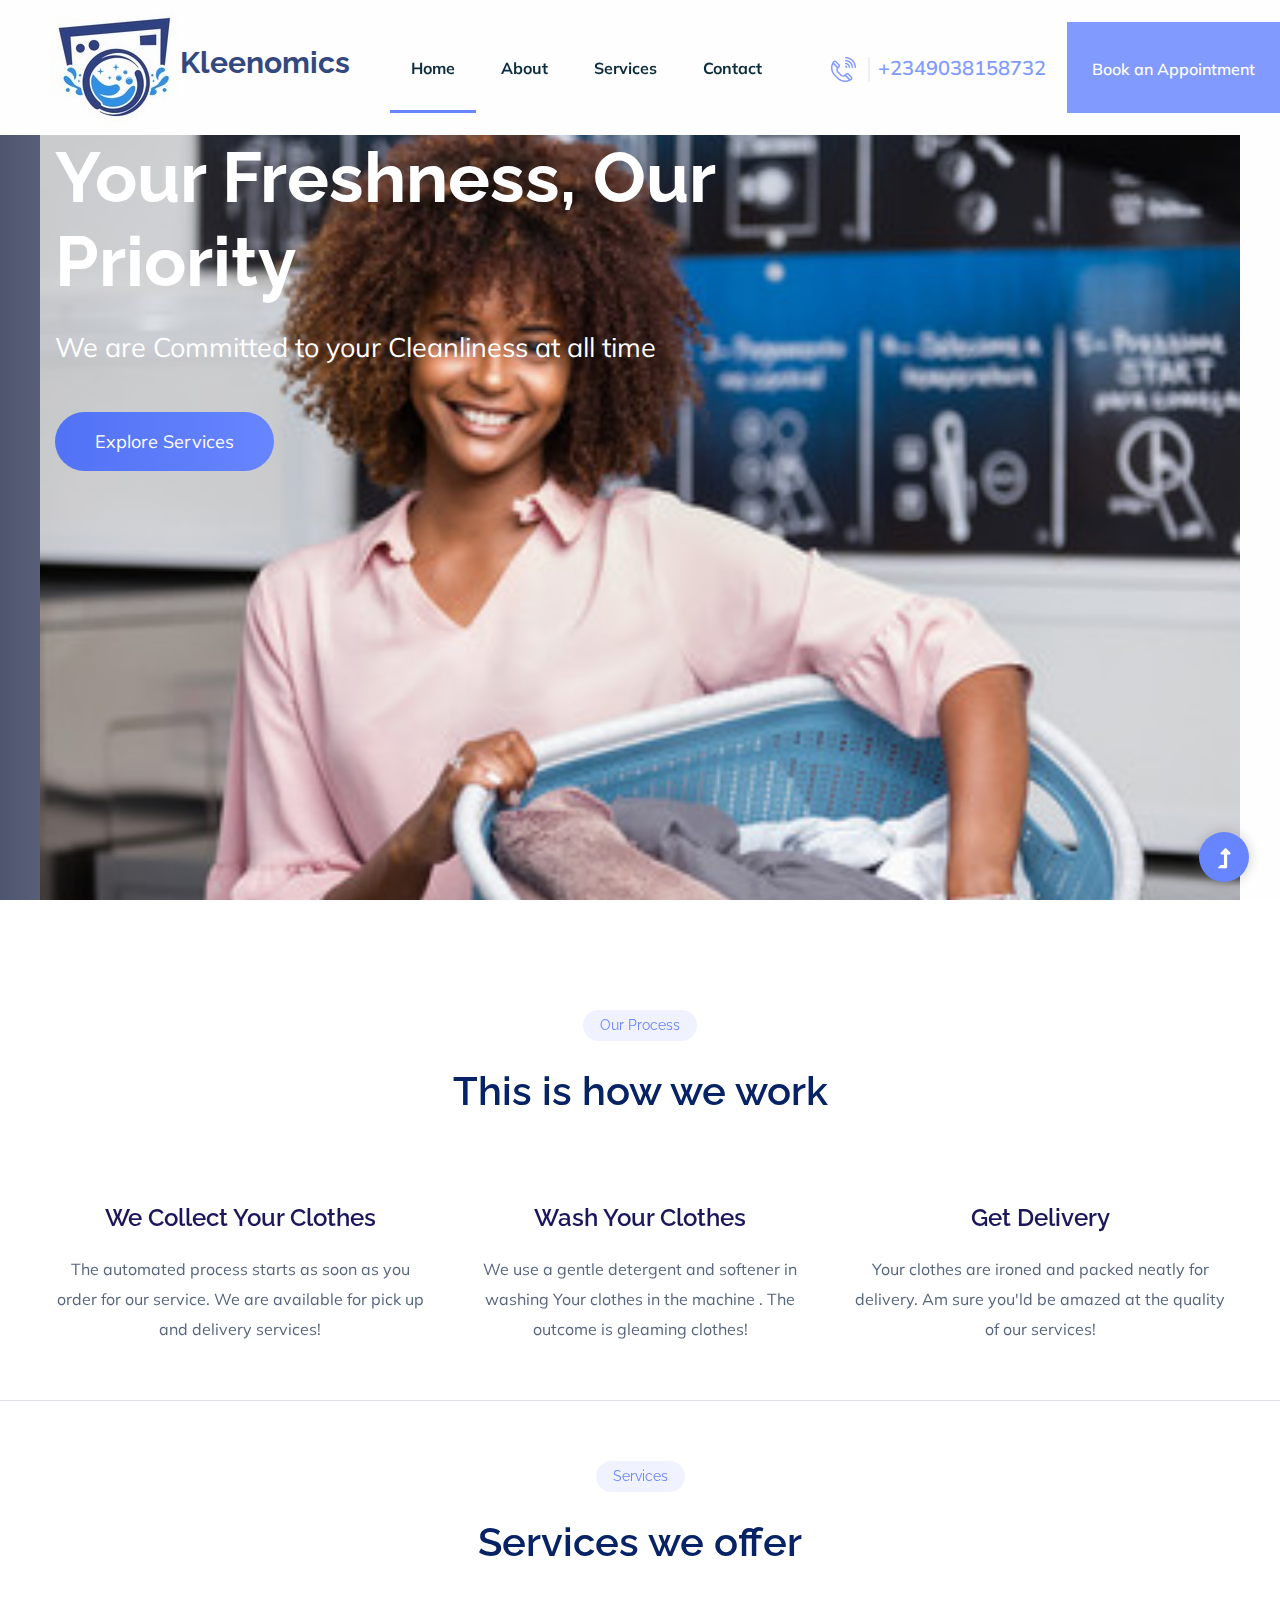
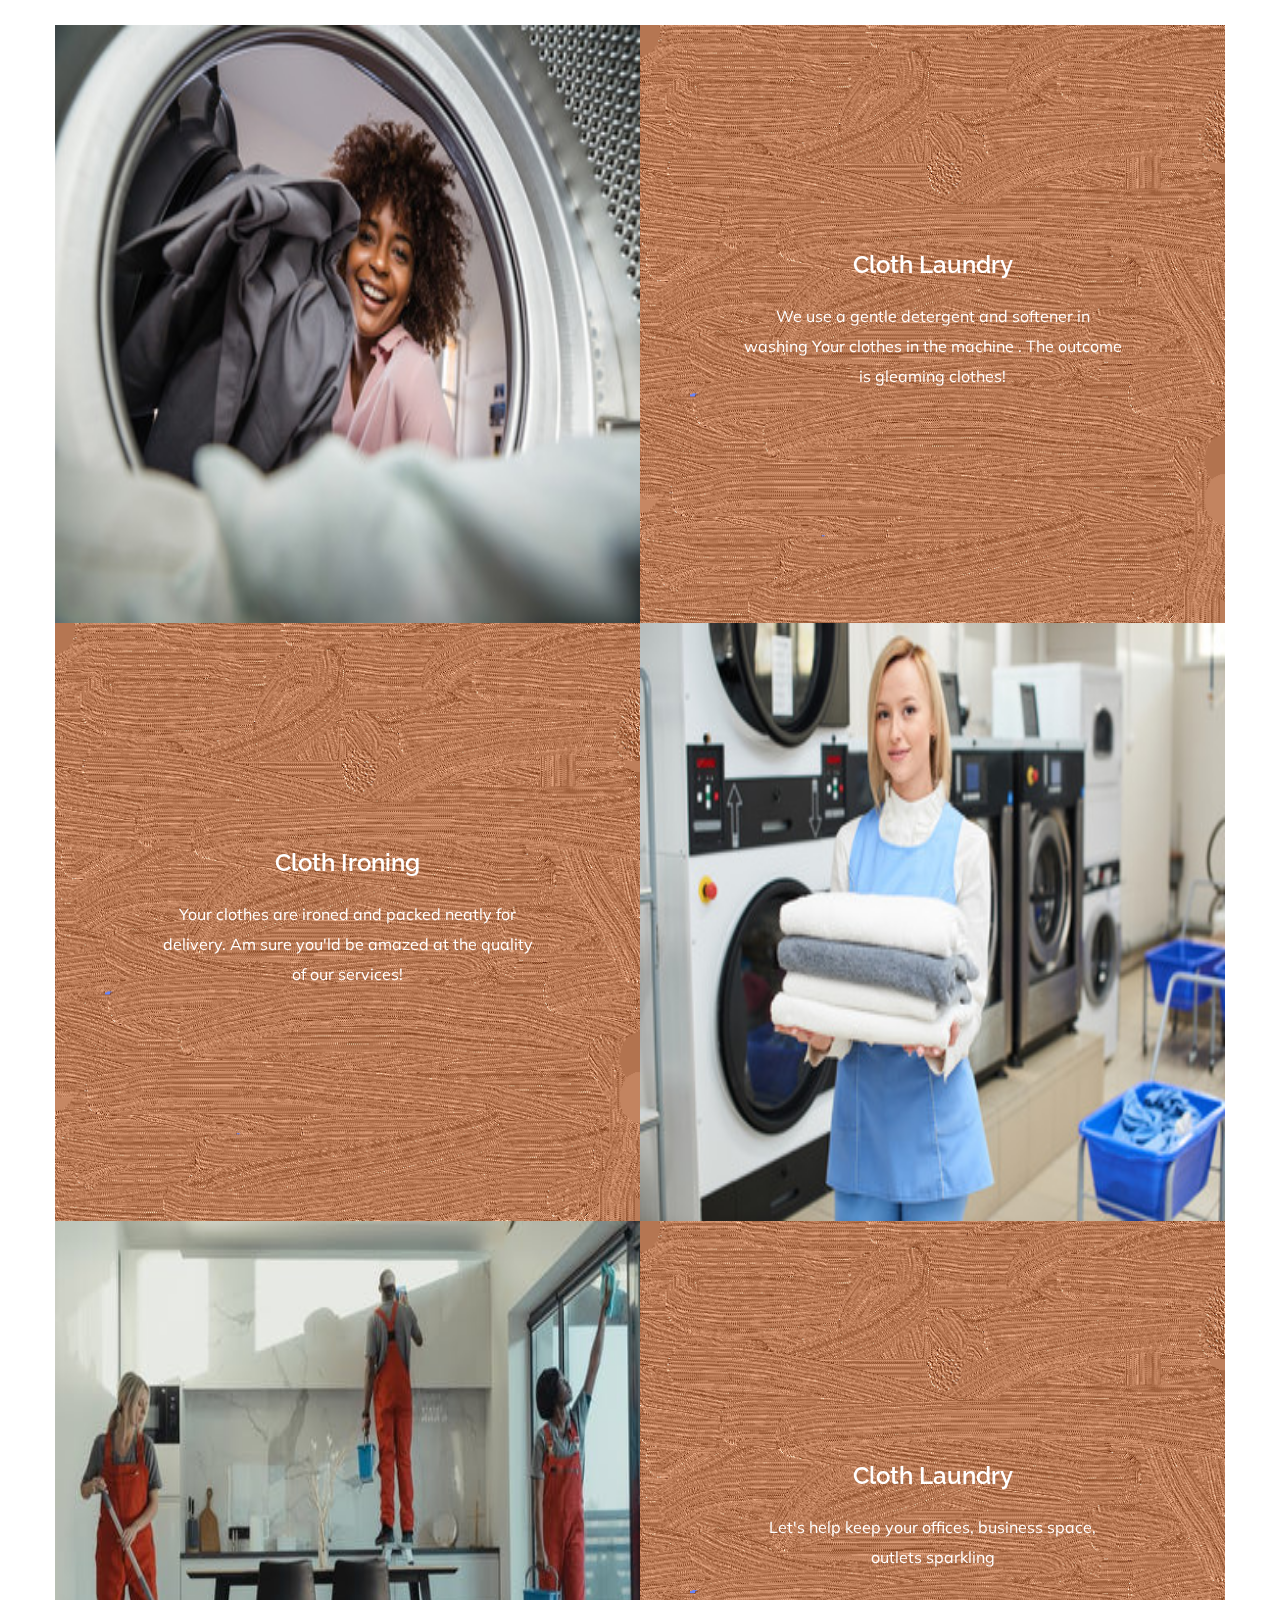
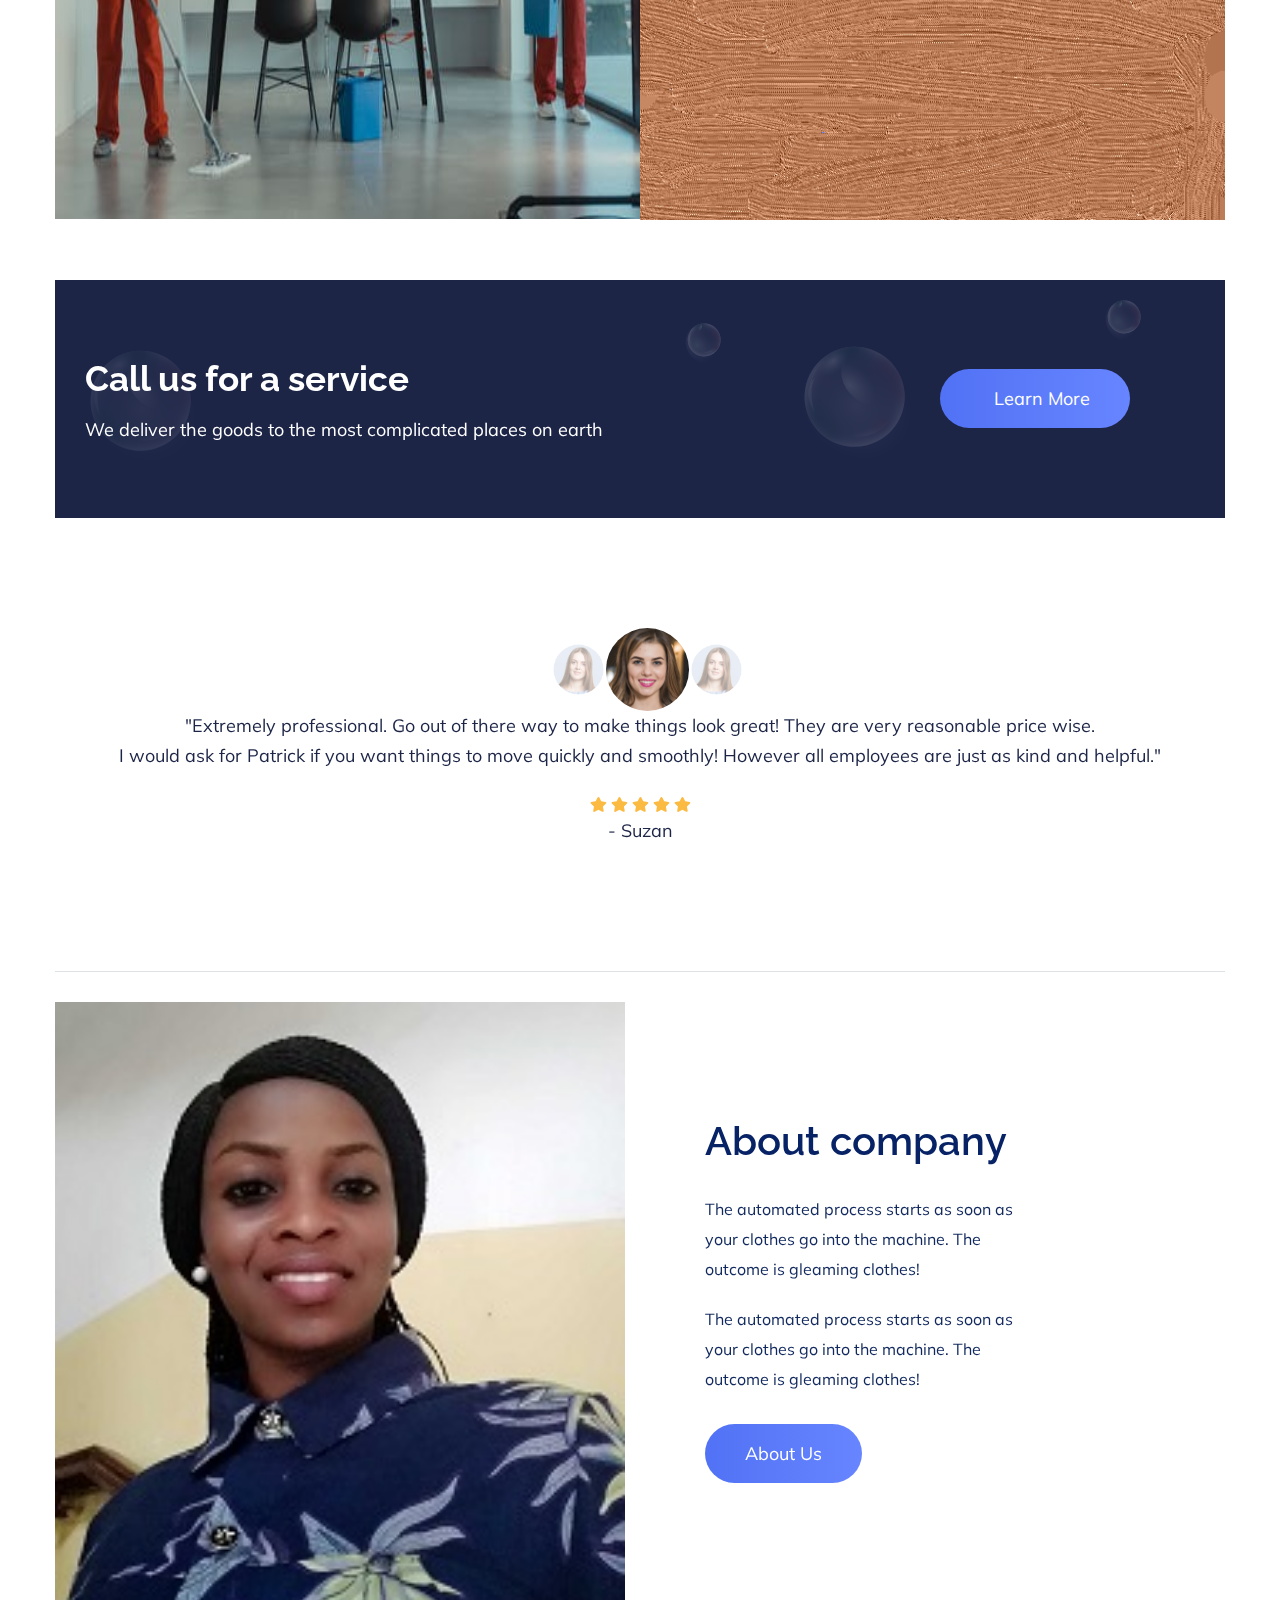
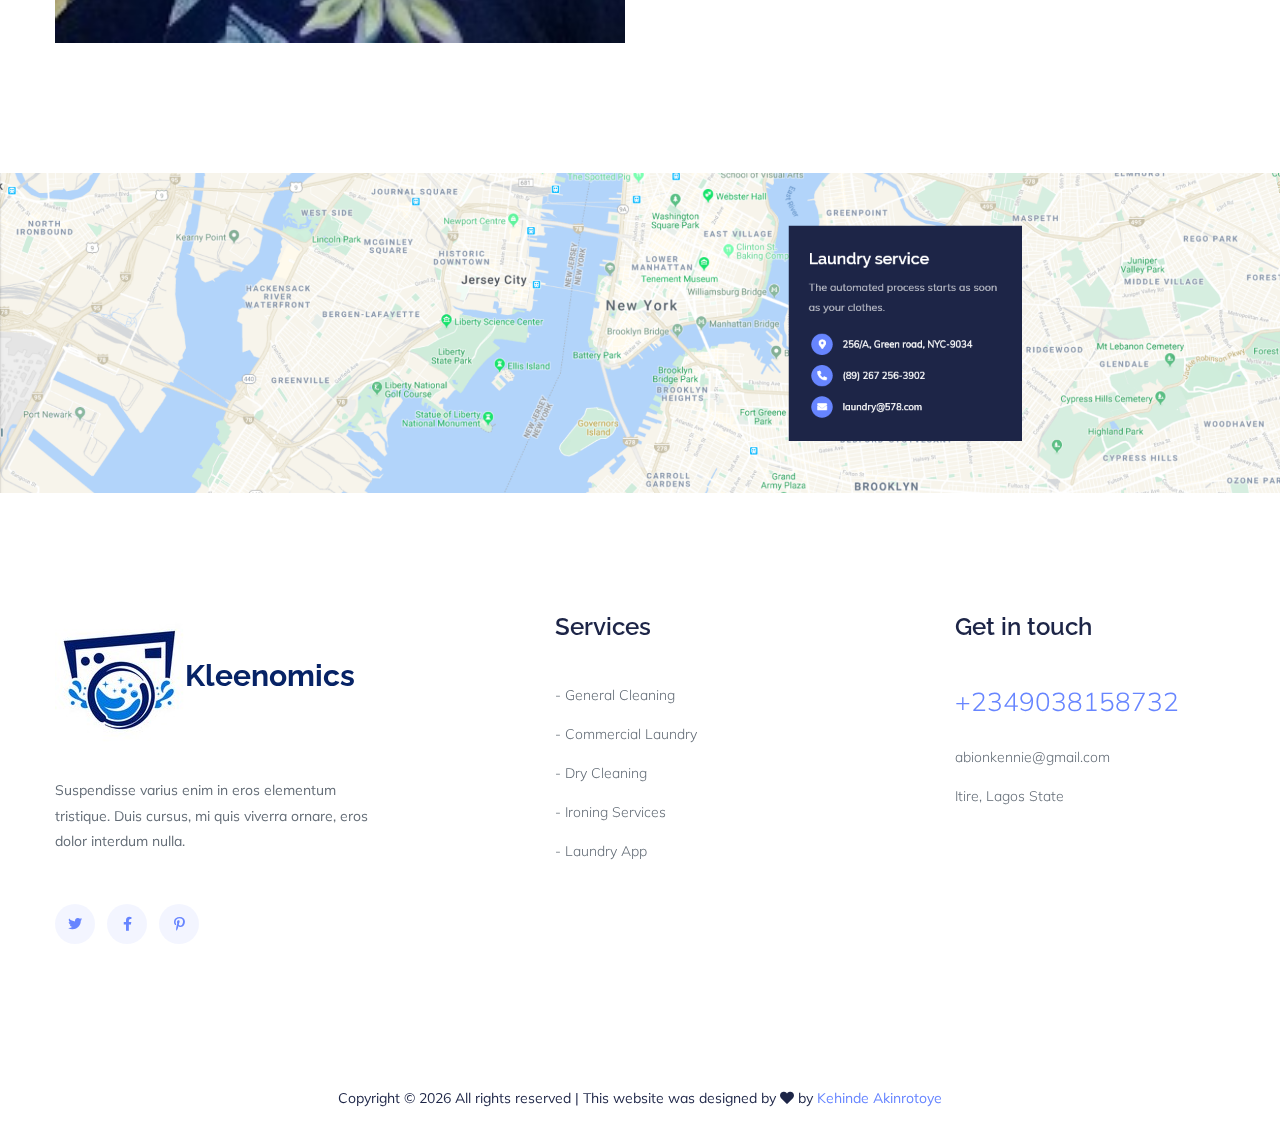
==== index.html @ 3e1a7d9a "add: LaundryWebsite" ====
<!DOCTYPE html>
<html lang="en">

<head>
    <meta charset="UTF-8">
    <meta http-equiv="X-UA-Compatible" content="IE=edge">
    <meta name="viewport" content="width=device-width, initial-scale=1.0">
    <link rel="stylesheet" href="https://cdnjs.cloudflare.com/ajax/libs/font-awesome/5.15.3/css/all.min.css">
    <link rel="stylesheet" href="./css/style.css">
    <link href="https://cdn.jsdelivr.net/npm/bootstrap@5.1.2/dist/css/bootstrap.min.css" rel="stylesheet">
    <script src="https://cdn.jsdelivr.net/npm/bootstrap@5.1.2/dist/js/bootstrap.bundle.min.js"></script>
    <title>Document</title>

    <link rel="shortcut icon" type="image/x-icon" href="./images/favicon.ico">
    <link rel="stylesheet" href="./css/bootstrap.min.css">
    <link rel="stylesheet" href="./css/owl.carousel.min.css">
    <link rel="stylesheet" href="./css/slicknav.css">
    <link rel="stylesheet" href="./css/flaticon.css">
    <link rel="stylesheet" href="./css/progressbar_barfiller.css">
    <link rel="stylesheet" href="./css/gijgo.css">
    <link rel="stylesheet" href="./css/animate.min.css">
    <link rel="stylesheet" href="./css/animated-headline.css">
    <link rel="stylesheet" href="./css/magnific-popup.css">
    <link rel="stylesheet" href="./css/fontawesome-all.min.css">
    <link rel="stylesheet" href="./css/themify-icons.css">
    <link rel="stylesheet" href="./css/slick.css">
    <link rel="stylesheet" href="./css/nice-select.css">
    <link rel="stylesheet" href="./css/style.css">
</head>

<body>
    <!-- ? Preloader Start -->
    <div id="preloader-active">
        <div class="preloader d-flex align-items-center justify-content-center">
            <div class="preloader-inner position-relative">
                <div class="preloader-circle"></div>
                <div class="preloader-img pere-text">
                    <img src="./images/images.png" alt="">
                </div>
            </div>
        </div>
    </div>
    <!-- Preloader ends -->

    <header>
        <!-- Header Start -->
        <div class="header-area">
            <div class="main-header header-sticky">
                <!-- Logo -->
                <div class="header-left">
                    <div class="logo">
                        <h4 style="font-weight: bold; font-size: 30px;">
                            <a href="index.html"><img src="./images/logo1.jpg" alt=""></a>Kleenomics</h4>
                    </div>
                    <div class="menu-wrapper  d-flex align-items-center">
                        <!-- Main-menu -->
                        <div class="main-menu d-none d-lg-block">
                            <nav>
                                <ul id="navigation">
                                    <li class="active"><a href="index.html">Home</a></li>
                                    <li><a href="about.html">About</a></li>
                                    <li><a href="services.html">Services</a></li>
                                    <li><a href="contact.html">Contact</a></li>
                                </ul>
                            </nav>
                        </div>
                    </div>
                </div>
                <div class="header-right d-none d-lg-block">
                    <a href="#" class="header-btn1"><img src="./images/call.png" alt="">+2349038158732</a>
                    <a href="#" class="header-btn2">Book an Appointment</a>
                </div>
                <!-- Mobile Menu -->
                <div class="col-12">
                    <div class="mobile_menu d-block d-lg-none"></div>
                </div>
            </div>
        </div>
        <!-- Header End -->
    </header>

    <main>
        <!--? slider Area Start-->
        <section class="slider-area hero-overly">
            <div class="slider-active">
                <!-- Single Slider -->
                <div class="single-slider slider-height d-flex align-items-center">
                    <div class="container" style="background:url(./images/smile.jpg); height:100%; width: 120%;  background-position: center;
                    background-repeat: no-repeat;
                    background-size: cover;">
                        <div class="row">
                            <div class="col-xl-7 col-lg-9 col-md-10 col-sm-9">
                                <div class="hero__caption">
                                    <h1 data-animation="fadeInLeft" data-delay="0.2s">Your freshness, our priority </h1>
                                    <p data-animation="fadeInLeft" data-delay="0.4s">We are Committed to your Cleanliness at all time</p>
                                    <a href="#" class="btn hero-btn" data-animation="fadeInLeft" data-delay="0.7s">Explore Services</a>
                                </div>
                            </div>
                        </div>
                    </div>
                </div>
            </div>
        </section>
        <!-- slider Area End-->


        <!--? Services Area Start -->
        <section class="services-area pt-top border-bottom pb-20 mb-60">
            <div class="container">
                <div class="row justify-content-center">
                    <div class="col-xl-7 col-lg-8">
                        <div class="section-tittle text-center mb-55">
                            <span class="element">Our Process</span>
                            <h2>This is how we work</h2>
                        </div>
                    </div>
                </div>
                <div class="row">
                    <div class="col-lg-4 col-md-6 col-sm-6">
                        <div class="single-cat text-center">
                            <div class="cat-icon">
                                <img src="./images/icon/services-icon1.svg" alt="">
                            </div>
                            <div class="cat-cap">
                                <h5><a href="services.html">We collect your clothes</a></h5>
                                <p>The automated process starts as soon as you order for our service. We are available for pick up and delivery services!</p>
                            </div>
                        </div>
                    </div>
                    <div class="col-lg-4 col-md-6 col-sm-6">
                        <div class="single-cat text-center">
                            <div class="cat-icon">
                                <img src="./images/icon/services-icon2.svg" alt="">
                            </div>
                            <div class="cat-cap">
                                <h5><a href="services.html">Wash your clothes</a></h5>
                                <p>We use a gentle detergent and softener in washing Your clothes in the machine . The outcome is gleaming clothes!</p>
                            </div>
                        </div>
                    </div>
                    <div class="col-lg-4 col-md-6 col-sm-6">
                        <div class="single-cat text-center">
                            <div class="cat-icon">
                                <img src="./images/icon/services-icon3.svg" alt="">
                            </div>
                            <div class="cat-cap">
                                <h5><a href="services.html">Get delivery</a></h5>
                                <p>Your clothes are ironed and packed neatly for delivery. Am sure you'ld be amazed at the quality of our services!</p>
                            </div>
                        </div>
                    </div>
                </div>
            </div>
        </section>
        <!-- Services End -->

        <!--? Offer-services Start  -->
        <section class="offer-services pb-bottom2">
            <div class="container">
                <div class="row justify-content-center">
                    <div class="col-xl-7 col-lg-8">
                        <div class="section-tittle text-center mb-55">
                            <span class="element">Services</span>
                            <h2>Services we offer</h2>
                        </div>
                    </div>
                </div>
                <div class="row no-gutters">
                    <div class="col-lg-6 col-md-6">
                        <div class="single-offers">
                            <img src="./images/wash.jpg" alt="" class=" w-100" style="height:598px">
                        </div>
                    </div>
                    <div class="col-lg-6 col-md-6">
                        <div class="single-offers">
                            <img src="./images/gallery/offers2.png" alt="" class=" w-100">
                            <div class="offers-caption text-center">
                                <div class="cat-icon">
                                    <img src="./images/icon/offers-icon1.png" alt="">
                                </div>
                                <div class="cat-cap">
                                    <h5><a href="services.html">Cloth laundry</a></h5>
                                    <p>We use a gentle detergent and softener in washing Your clothes in the machine . The outcome is gleaming clothes!</p>
                                </div>
                            </div>
                        </div>
                    </div>
                    <div class="col-lg-6 col-md-6">
                        <div class="single-offers">
                            <img src="./images/gallery/offers2.png" alt="" class=" w-100">
                            <div class="offers-caption text-center">
                                <div class="cat-icon">
                                    <img src="./images/icon/offers-icon1.png" alt="">
                                </div>
                                <div class="cat-cap">
                                    <h5><a href="services.html">Cloth ironing</a></h5>
                                    <p>Your clothes are ironed and packed neatly for delivery. Am sure you'ld be amazed at the quality of our services!</p>
                                </div>
                            </div>
                        </div>
                    </div>
                    <div class="col-lg-6 col-md-6">
                        <div class="single-offers">
                            <img src="./images/pretty.jpg" alt="" class=" w-100" style="height:598px">
                        </div>
                    </div>
                    <div class="col-lg-6 col-md-6">
                        <div class="single-offers">
                            <img src="./images/cleaning.jpeg" alt="" class=" w-100" style="height:598px">
                        </div>
                    </div>
                    <div class="col-lg-6 col-md-6">
                        <div class="single-offers">
                            <img src="./images/gallery/offers2.png" alt="" class=" w-100">
                            <div class="offers-caption text-center">
                                <div class="cat-icon">
                                    <img src="./images/icon/offers-icon1.png" alt="">
                                </div>
                                <div class="cat-cap">
                                    <h5><a href="services.html">Cloth laundry</a></h5>
                                    <p>Let's help keep your offices, business space, outlets sparkling</p>
                                </div>
                            </div>
                        </div>
                    </div>
                </div>
            </div>
        </section>
        <!-- Offer-services End  -->

        <!--? Want To work -->
        <section class="container">
            <section class="wantToWork-area" data-background="./images/gallery/section_bg01.png">
                <div class="wants-wrapper w-padding2">
                    <div class="row align-items-center justify-content-between">
                        <div class="col-xl-8 col-lg-9 col-md-7">
                            <div class="wantToWork-caption wantToWork-caption2">
                                <h2>Call us for a service</h2>
                                <p>We deliver the goods to the most complicated places on earth</p>
                            </div>
                        </div>
                        <div class="col-xl-3 col-lg-3 col-md-5">
                            <a href="#" class="btn wantToWork-btn"><img src="./images/icon/call2.png" alt=""> Learn More</a>
                        </div>
                    </div>
                </div>
            </section>
        </section>
        <!-- Want To work End -->
        <!-- Testimonials_start -->
        <section class="testimonials-area testimonials-overly  position-relative">
            <div class="container">
                <div class="border-bottom section-padding40 ">
                    <div class="row">
                        <div class="col-xl-12 ">
                            <!-- testimonial-image -->
                            <div class="testmonial-nav text-center">
                                <div class="testmonial-thumb">
                                    <img src="./images/gallery/testimonila1.png" alt="">
                                </div>
                                <div class="testmonial-thumb">
                                    <img src="./images/gallery/testimonila2.png" alt="">
                                </div>
                                <div class="testmonial-thumb">
                                    <img src="./images/gallery/testimonila3.png" alt="">
                                </div>
                                <div class="testmonial-thumb">
                                    <img src="./images/gallery/testimonila2.png" alt="">
                                </div>
                            </div>
                            <div class="testmonial-item-active text-center">
                                <!-- testimonial-single-items -->
                                <div class="testmonial-item ">
                                    <p class="pera">"Extremely professional. Go out of there way to make things look great! They are very reasonable price wise.<br> I would ask for Patrick if you want things to move quickly and smoothly! However all employees are just
                                        as kind and helpful."</p>
                                    <div class="rating">
                                        <i class="fas fa-star"></i>
                                        <i class="fas fa-star"></i>
                                        <i class="fas fa-star"></i>
                                        <i class="fas fa-star"></i>
                                        <i class="fas fa-star"></i>
                                    </div>
                                    <p> - Suzan</p>
                                </div>
                                <!-- testimonial-single-items -->
                                <div class="testmonial-item ">
                                    <p class="pera"> Nothing like clean fresh laundry! Great job guys look forward to using this service again, I give it a 10 out of 10.<br> The outcome is gleaming clothes!</p>
                                    <div class="rating">
                                        <i class="fas fa-star"></i>
                                        <i class="fas fa-star"></i>
                                        <i class="fas fa-star"></i>
                                        <i class="fas fa-star"></i>
                                        <i class="fas fa-star"></i>
                                    </div>
                                    <p> - Cynthia</p>
                                </div>
                                <!-- testimonial-single-items -->
                                <div class="testmonial-item ">
                                    <p class="pera">They website to schedule the services is pretty user friendly. I would definitely recommend their<br> services and will be using them in the future after trips, if our dryer breaks again, or when I'm just being lazy."</p>
                                    <div class="rating">
                                        <i class="fas fa-star"></i>
                                        <i class="fas fa-star"></i>
                                        <i class="fas fa-star"></i>
                                        <i class="fas fa-star"></i>
                                        <i class="fas fa-star"></i>
                                    </div>
                                    <p> - Blessing</p>
                                </div>
                            </div>
                        </div>
                    </div>
                </div>
            </div>
        </section>
        <!-- Testimonials_end -->

        <!--? About Area  -->
        <section class="about-area2 pb-bottom mt-30">
            <div class="container">
                <div class="row align-items-center">
                    <div class="col-lg-6 col-md-12">
                        <!-- about-img -->
                        <div class="about-img ">
                            <img src="./images/gallery/self.jpeg" alt="">
                        </div>
                    </div>
                    <div class="col-lg-4 col-md-12">
                        <div class="about-caption mb-50">
                            <!-- Section Tittle -->
                            <div class="section-tittle mb-25">
                                <h2>About company</h2>
                            </div>
                            <p class="mb-20">
                                The automated process starts as soon as your clothes go into the machine. The outcome is gleaming clothes!
                            </p>
                            <p class="mb-30">The automated process starts as soon as your clothes go into the machine. The outcome is gleaming clothes!</p>

                            <a href="about.html" class="btn">About Us</a>
                        </div>
                    </div>
                </div>
            </div>
        </section>
        <!-- About Area End -->
        <!--?  Map Area start  -->
        <div class="Map-area">
            <img src="images/gallery/Map.png" alt="" class="w-100">
        </div>
        <!-- Map Area End -->
    </main>
    <footer>
        <!-- Footer Start-->
        <div class="footer-area footer-padding">
            <div class="container">
                <div class="row d-flex justify-content-between">
                    <div class="col-xl-4 col-lg-4 col-md-4 col-sm-6">
                        <div class="single-footer-caption mb-50">
                            <div class="single-footer-caption mb-30">
                                <!-- logo -->
                                <div class="footer-logo mb-35">
                                    <h4 style="font-weight: bold; font-size: 30px;">
                                        <a href="index.html"><img src="./images/logo1.jpg" alt=""></a>Kleenomics</h4>
                                </div>
                                <div class="footer-tittle">
                                    <div class="footer-pera">
                                        <p>Suspendisse varius enim in eros elementum tristique. Duis cursus, mi quis viverra ornare, eros dolor interdum nulla.</p>
                                    </div>
                                </div>
                                <!-- social -->
                                <div class="footer-social">
                                    <a href="#"><i class="fab fa-twitter"></i></a>
                                    <a href="https://bit.ly/sai4ull"><i class="fab fa-facebook-f"></i></a>
                                    <a href="#"><i class="fab fa-pinterest-p"></i></a>
                                </div>
                            </div>
                        </div>
                    </div>
                    <div class="col-xl-3 col-lg-4 col-md-4 col-sm-6">
                        <div class="single-footer-caption mb-50">
                            <div class="footer-tittle">
                                <h4>Services </h4>
                                <ul>
                                    <li><a href="#">- General Cleaning</a></li>
                                    <li><a href="#">- Commercial Laundry</a></li>
                                    <li><a href="#">- Dry Cleaning</a></li>
                                    <li><a href="#">- Ironing Services</a></li>
                                    <li><a href="#">- Laundry App</a></li>
                                </ul>
                            </div>
                        </div>
                    </div>
                    <div class="col-xl-3 col-lg-4 col-md-4 col-sm-6">
                        <div class="single-footer-caption mb-50">
                            <div class="footer-tittle">
                                <h4>Get in touch</h4>
                                <ul>
                                    <li class="number"><a href="#">+2349038158732</a></li>
                                    <li><a href="#">abionkennie@gmail.com</a></li>
                                    <li><a href="#">Itire, Lagos State</a></li>
                                </ul>
                            </div>
                        </div>
                    </div>
                </div>
            </div>
        </div>
        <!-- footer-bottom area -->
        <div class="footer-bottom-area section-bg2" data-background="assets/img/gallery/footer-bg.png">
            <div class="container">
                <div class="footer-border">
                    <div class="row d-flex align-items-center">
                        <div class="col-xl-12 ">
                            <div class="footer-copy-right text-center">
                                <p>
                                    <!-- Link back to Colorlib can't be removed. Template is licensed under CC BY 3.0. -->
                                    Copyright &copy;
                                    <script>
                                        document.write(new Date().getFullYear());
                                    </script> All rights reserved | This website was designed by <i class="fa fa-heart" aria-hidden="true"></i> by <a href="https://colorlib.com" target="_blank">Kehinde Akinrotoye</a>
                                    <!-- Link back to Colorlib can't be removed. Template is licensed under CC BY 3.0. -->
                                </p>
                            </div>
                        </div>
                    </div>
                </div>
            </div>
        </div>
        <!-- Footer End-->
    </footer>
    <!-- Scroll Up -->
    <div id="back-top">
        <a title="Go to Top" href="#"> <i class="fas fa-level-up-alt"></i></a>
    </div>

    <!-- JS here -->



    </main>

    <script src="./js/vendor/modernizr-3.5.0.min.js"></script>
    <!-- Jquery, Popper, Bootstrap -->
    <script src="./js/vendor/jquery-1.12.4.min.js"></script>
    <script src="./js/popper.min.js"></script>
    <script src="./js/bootstrap.min.js"></script>
    <!-- Jquery Mobile Menu -->
    <script src="./js/jquery.slicknav.min.js"></script>

    <!-- Jquery Slick , Owl-Carousel Plugins -->
    <script src="./js/owl.carousel.min.js"></script>
    <script src="./js/slick.min.js"></script>
    <!-- One Page, Animated-HeadLin -->
    <script src="./js/wow.min.js"></script>
    <script src="./js/animated.headline.js"></script>
    <script src="./js/jquery.magnific-popup.js"></script>

    <!-- Date Picker -->
    <script src="./js/gijgo.min.js"></script>
    <!-- Nice-select, sticky -->
    <script src="./js/jquery.nice-select.min.js"></script>
    <script src="./js/jquery.sticky.js"></script>
    <!-- Progress -->
    <script src="./js/jquery.barfiller.js"></script>

    <!-- counter , waypoint,Hover Direction -->
    <script src="./js/jquery.counterup.min.js"></script>
    <script src="./js/waypoints.min.js"></script>
    <script src="./js/jquery.countdown.min.js"></script>
    <script src="./js/hover-direction-snake.min.js"></script>

    <!-- contact js -->
    <script src="./js/contact.js"></script>
    <script src="./js/jquery.form.js"></script>
    <script src="./js/jquery.validate.min.js"></script>
    <script src="./js/mail-script.js"></script>
    <script src="./js/jquery.ajaxchimp.min.js"></script>

    <!-- Jquery Plugins, main Jquery -->
    <script src="./js/plugins.js"></script>
    <script src="./js/main.js"></script>



    <script src="./js/jquery.js"></script>
</body>

</html>
---- css/style.css ----
@import url("https://fonts.googleapis.com/css2?family=Muli:wght@300;400;500;600;700;800&family=Raleway:wght@400;500;600;700;800;900&display=swap");
.white-bg {
    background: #ffffff
}

.gray-bg {
    background: #F5F9FB
}

.gray-bg {
    background: #f7f7fd
}

.white-bg {
    background: #fff
}

.black-bg {
    background: #16161a
}

.theme-bg {
    background: #6785FF
}

.brand-bg {
    background: #f1f4fa
}

.testimonial-bg {
    background: #f9fafc
}

.white-color {
    color: #fff
}

.black-color {
    color: #16161a
}

.theme-color {
    color: #6785FF
}

.boxed-btn {
    background: #fff;
    color: #6785FF !important;
    display: inline-block;
    padding: 18px 44px;
    font-family: "Raleway", sans-serif;
    font-size: 14px;
    font-weight: 400;
    border: 0;
    border: 1px solid #6785FF;
    letter-spacing: 3px;
    text-align: center;
    color: #6785FF;
    text-transform: uppercase;
    cursor: pointer
}

.boxed-btn:hover {
    background: #6785FF;
    color: #fff !important;
    border: 1px solid #6785FF
}

.boxed-btn:focus {
    outline: none
}

.boxed-btn.large-width {
    width: 220px
}

[data-overlay] {
    position: relative;
    background-size: cover;
    background-repeat: no-repeat;
    background-position: center center
}

[data-overlay]::before {
    position: absolute;
    left: 0;
    top: 0;
    right: 0;
    bottom: 0;
    content: ""
}

[data-opacity="1"]::before {
    opacity: 0.1
}

[data-opacity="2"]::before {
    opacity: 0.2
}

[data-opacity="3"]::before {
    opacity: 0.3
}

[data-opacity="4"]::before {
    opacity: 0.4
}

[data-opacity="5"]::before {
    opacity: 0.5
}

[data-opacity="6"]::before {
    opacity: 0.6
}

[data-opacity="7"]::before {
    opacity: 0.7
}

[data-opacity="8"]::before {
    opacity: 0.8
}

[data-opacity="9"]::before {
    opacity: 0.9
}

body {
    font-family: "Muli", sans-serif;
    font-weight: normal;
    font-style: normal;
    font-size: 16px
}

h1,
h2,
h3,
h4,
h5,
h6 {
    font-family: "Raleway", sans-serif;
    color: #072366;
    margin-top: 0px;
    font-style: normal;
    font-weight: 500;
    text-transform: normal
}

p {
    font-family: "Muli", sans-serif;
    color: #10285d;
    font-size: 16px;
    line-height: 30px;
    margin-bottom: 15px;
    font-weight: normal
}

.bg-img-1 {
    background-image: url(../img/slider/slider-img-1.jpg)
}

.bg-img-2 {
    background-image: url(../img/background-img/bg-img-2.jpg)
}

.cta-bg-1 {
    background-image: url(../img/background-img/bg-img-3.jpg)
}

.img {
    max-width: 100%;
    -webkit-transition: .3s;
    -moz-transition: .3s;
    -o-transition: .3s;
    transition: .3s
}

.f-left {
    float: left
}

.f-right {
    float: right
}

.fix {
    overflow: hidden
}

.clear {
    clear: both
}

a,
.button {
    -webkit-transition: .3s;
    -moz-transition: .3s;
    -o-transition: .3s;
    transition: .3s
}

a:focus,
.button:focus {
    text-decoration: none;
    outline: none
}

a {
    color: #635c5c
}

a:hover {
    color: #fff
}

a:focus,
a:hover,
.portfolio-cat a:hover,
.footer -menu li a:hover {
    text-decoration: none
}

a,
button {
    color: #fff;
    outline: medium none
}

button:focus,
input:focus,
input:focus,
textarea,
textarea:focus {
    outline: 0
}

.uppercase {
    text-transform: uppercase
}

input:focus::-moz-placeholder {
    opacity: 0;
    -webkit-transition: .4s;
    -o-transition: .4s;
    transition: .4s
}

.capitalize {
    text-transform: capitalize
}

h1 a,
h2 a,
h3 a,
h4 a,
h5 a,
h6 a {
    color: inherit
}

ul {
    margin: 0px;
    padding: 0px
}

li {
    list-style: none
}

hr {
    border-bottom: 1px solid #eceff8;
    border-top: 0 none;
    margin: 30px 0;
    padding: 0
}

.theme-overlay {
    position: relative
}

.theme-overlay::before {
    background: #1696e7 none repeat scroll 0 0;
    content: "";
    height: 100%;
    left: 0;
    opacity: 0.6;
    position: absolute;
    top: 0;
    width: 100%
}

.overlay2 {
    position: relative;
    z-index: 0
}

.overlay2::before {
    position: absolute;
    content: "";
    top: 0;
    left: 0;
    width: 100%;
    height: 100%;
    z-index: -1
}

.overlay2 {
    position: relative;
    z-index: 0
}

.overlay2::before {
    position: absolute;
    content: "";
    background-color: #2E2200;
    top: 0;
    left: 0;
    width: 100%;
    height: 100%;
    z-index: -1;
    opacity: 0.5
}

.section-padding {
    padding-top: 120px;
    padding-bottom: 120px
}

.separator {
    border-top: 1px solid #f2f2f2
}

.mb-90 {
    margin-bottom: 90px
}

@media (max-width: 767px) {
    .mb-90 {
        margin-bottom: 30px
    }
}

@media (min-width: 768px) and (max-width: 991px) {
    .mb-90 {
        margin-bottom: 45px
    }
}

.owl-carousel .owl-nav div {
    background: rgba(255, 255, 255, 0.8) none repeat scroll 0 0;
    height: 40px;
    left: 20px;
    line-height: 40px;
    font-size: 22px;
    color: #646464;
    opacity: 1;
    visibility: visible;
    position: absolute;
    text-align: center;
    top: 50%;
    transform: translateY(-50%);
    transition: all 0.3s ease 0s;
    width: 40px
}

.owl-carousel .owl-nav div.owl-next {
    left: auto;
    right: -30px
}

.owl-carousel .owl-nav div.owl-next i {
    position: relative;
    right: 0;
    top: 1px
}

.owl-carousel .owl-nav div.owl-prev i {
    position: relative;
    right: 1px;
    top: 0px
}

.owl-carousel:hover .owl-nav div {
    opacity: 1;
    visibility: visible
}

.owl-carousel:hover .owl-nav div:hover {
    color: #fff;
    background: #ff3500
}

.btn {
    border: none;
    padding: 16px 40px;
    text-transform: capitalize;
    border-radius: 30px;
    cursor: pointer;
    color: #fff;
    display: inline-block;
    font-size: 18px;
    background-size: 200%;
    transition: 0.6s;
    background-image: linear-gradient(to left, #6785FF, #5172f5, #6785FF);
    background-position: right
}

.btn i {
    color: #ffffff;
    font-size: 13px;
    font-weight: 500;
    position: relative;
    left: 26px;
    -webkit-transition: .4s;
    -moz-transition: .4s;
    -o-transition: .4s;
    transition: .4s
}

.btn:hover {
    background-position: left
}

.btn2 {
    padding: 15px 65px 20px 31px;
    text-transform: capitalize;
    border-radius: 0px;
    cursor: pointer;
    color: #6785FF;
    display: inline-block;
    font-size: 16px;
    border: 1px solid #6785FF;
    background: none
}

.btn2 i {
    color: #6785FF;
    font-size: 13px;
    font-weight: 500;
    position: relative;
    left: 26px;
    -webkit-transition: .4s;
    -moz-transition: .4s;
    -o-transition: .4s;
    transition: .4s
}

.btn2:hover i {
    left: 30px
}

.btn2:hover {
    color: #6785FF
}

.header-btn1 {
    color: #6785FF;
    padding: 32px 41px;
    font-size: 20px;
    font-weight: 600
}

@media only screen and (min-width: 1200px) and (max-width: 1600px) {
    .header-btn1 {
        padding: 32px 17px
    }
}

@media only screen and (min-width: 992px) and (max-width: 1199px) {
    .header-btn1 {
        padding: 32px 9px
    }
}

.header-btn1 img {
    padding-right: 12px;
    margin-right: 8px;
    border-right: 2px solid #eee;
    line-height: 1
}

.header-btn1:hover {
    color: #6785FF
}

.header-btn2 {
    background: #6785FF;
    padding: 37px 41px 34px 41px;
    font-size: 16px;
    font-weight: 600;
    line-height: 1;
    margin: 0
}

@media only screen and (min-width: 1200px) and (max-width: 1600px) {
    .header-btn2 {
        padding: 37px 25px 34px 25px
    }
}

@media only screen and (min-width: 992px) and (max-width: 1199px) {
    .header-btn2 {
        padding: 37px 16px 34px 16px
    }
}

.btn.focus,
.btn:focus {
    outline: 0;
    box-shadow: none
}

.btn.focus,
.btn:focus {
    outline: 0;
    box-shadow: none
}

.about-btn {
    padding: 18px 43px
}

.header-btn {
    padding: 18px 43px
}

.hero-btn {
    padding: 16px 40px
}

.white-btn {
    padding: 30px 39px;
    background: #fff;
    color: #072366 !important
}

.white-btn::before {
    background: #6785FF;
    color: #fff !important
}

.black-btn {
    padding: 14px 35px;
    background: #000;
    display: inline-block
}

.black-btn::before {
    background: #331391
}

.borders-btn {
    padding: 14px 35px;
    background: none;
    border: 1px solid #ff2656;
    border-radius: 0 10px;
    display: inline-block;
    color: #ff2656
}

.borders-btn::before {
    background: #331391
}

.cal-btn i {
    color: #09cc7f !important;
    font-size: 31px;
    font-weight: 300;
    margin-right: 10px
}

.cal-btn>p {
    color: #072366 !important;
    font-weight: 700;
    font-size: 16px;
    display: inline-block;
    margin: 0 !important;
    position: relative;
    top: -7px
}

.submit-btn2 {
    background: #6785FF;
    width: 100%;
    height: 60px;
    padding: 10px 20px;
    border: 0;
    color: #fff;
    text-transform: capitalize;
    cursor: pointer;
    font-size: 16px;
    border-radius: 0px
}

.border-btn {
    border: 1px solid #ff5600;
    color: #464d65;
    background: none;
    border-radius: 5px;
    text-transform: capitalize;
    padding: 19px 47px;
    -moz-user-select: none;
    cursor: pointer;
    display: inline-block;
    font-size: 14px;
    font-weight: 500;
    letter-spacing: 1px;
    margin-bottom: 0;
    position: relative;
    transition: color 0.4s linear;
    position: relative;
    overflow: hidden;
    margin: 0
}

@media (max-width: 575px) {
    .border-btn {
        display: none
    }
}

.border-btn::before {
    border: 1px solid transparent;
    content: "";
    position: absolute;
    left: 0;
    top: 0;
    width: 101%;
    height: 101%;
    background: #6785FF;
    z-index: -1;
    transition: transform 0.5s;
    transition-timing-function: ease;
    transform-origin: 0 0;
    transition-timing-function: cubic-bezier(0.5, 1.6, 0.4, 0.7);
    transform: scaleY(0);
    border-radius: 0
}

.border-btn:hover::before {
    transform: scaleY(1);
    border: 1px solid transparent
}

.section-over1 {
    position: relative;
    z-index: 1
}

.section-over1::before {
    position: absolute;
    content: "";
    background-color: rgba(6, 7, 6, 0.6);
    width: 100%;
    height: 100%;
    left: 0;
    top: 0;
    bottom: 0;
    right: 0;
    z-index: -1;
    background-repeat: no-repeat
}

.breadcrumb>.active {
    color: #888
}

#scrollUp,
#back-top {
    background: #6785FF;
    height: 50px;
    width: 50px;
    right: 31px;
    bottom: 18px;
    position: fixed;
    color: #fff;
    font-size: 20px;
    text-align: center;
    border-radius: 50%;
    line-height: 48px;
    border: 2px solid transparent;
    box-shadow: 0 0 10px 3px rgba(108, 98, 98, 0.2)
}

@media (max-width: 575px) {
    #scrollUp,
    #back-top {
        right: 16px
    }
}

#scrollUp a i,
#back-top a i {
    display: block;
    line-height: 50px
}

#scrollUp:hover {
    color: #fff
}

.sticky-bar {
    left: 0;
    margin: auto;
    position: fixed;
    top: 0;
    width: 100%;
    -webkit-box-shadow: 0 10px 15px rgba(25, 25, 25, 0.1);
    box-shadow: 0 10px 15px rgba(25, 25, 25, 0.1);
    z-index: 9999;
    -webkit-animation: 300ms ease-in-out 0s normal none 1 running fadeInDown;
    animation: 300ms ease-in-out 0s normal none 1 running fadeInDown;
    -webkit-box-shadow: 0 10px 15px rgba(25, 25, 25, 0.1);
    background: #fff
}

.mt-5 {
    margin-top: 5px
}

.mt-10 {
    margin-top: 10px
}

.mt-15 {
    margin-top: 15px
}

.mt-20 {
    margin-top: 20px
}

.mt-25 {
    margin-top: 25px
}

.mt-30 {
    margin-top: 30px
}

.mt-35 {
    margin-top: 35px
}

.mt-40 {
    margin-top: 40px
}

.mt-45 {
    margin-top: 45px
}

.mt-50 {
    margin-top: 50px
}

.mt-55 {
    margin-top: 55px
}

.mt-60 {
    margin-top: 60px
}

.mt-65 {
    margin-top: 65px
}

.mt-70 {
    margin-top: 70px
}

.mt-75 {
    margin-top: 75px
}

.mt-80 {
    margin-top: 80px
}

.mt-85 {
    margin-top: 85px
}

.mt-90 {
    margin-top: 90px
}

.mt-95 {
    margin-top: 95px
}

.mt-100 {
    margin-top: 100px
}

.mt-105 {
    margin-top: 105px
}

.mt-110 {
    margin-top: 110px
}

.mt-115 {
    margin-top: 115px
}

.mt-120 {
    margin-top: 120px
}

.mt-125 {
    margin-top: 125px
}

.mt-130 {
    margin-top: 130px
}

.mt-135 {
    margin-top: 135px
}

.mt-140 {
    margin-top: 140px
}

.mt-145 {
    margin-top: 145px
}

.mt-150 {
    margin-top: 150px
}

.mt-155 {
    margin-top: 155px
}

.mt-160 {
    margin-top: 160px
}

.mt-165 {
    margin-top: 165px
}

.mt-170 {
    margin-top: 170px
}

.mt-175 {
    margin-top: 175px
}

.mt-180 {
    margin-top: 180px
}

.mt-185 {
    margin-top: 185px
}

.mt-190 {
    margin-top: 190px
}

.mt-195 {
    margin-top: 195px
}

.mt-200 {
    margin-top: 200px
}

.mb-5 {
    margin-bottom: 5px
}

.mb-10 {
    margin-bottom: 10px
}

.mb-15 {
    margin-bottom: 15px
}

.mb-20 {
    margin-bottom: 20px
}

.mb-25 {
    margin-bottom: 25px
}

.mb-30 {
    margin-bottom: 30px
}

.mb-35 {
    margin-bottom: 35px
}

.mb-40 {
    margin-bottom: 40px
}

.mb-45 {
    margin-bottom: 45px
}

.mb-50 {
    margin-bottom: 50px
}

.mb-55 {
    margin-bottom: 55px
}

.mb-60 {
    margin-bottom: 60px
}

.mb-65 {
    margin-bottom: 65px
}

.mb-70 {
    margin-bottom: 70px
}

.mb-75 {
    margin-bottom: 75px
}

.mb-80 {
    margin-bottom: 80px
}

.mb-85 {
    margin-bottom: 85px
}

.mb-90 {
    margin-bottom: 90px
}

.mb-95 {
    margin-bottom: 95px
}

.mb-100 {
    margin-bottom: 100px
}

.mb-105 {
    margin-bottom: 105px
}

.mb-110 {
    margin-bottom: 110px
}

.mb-115 {
    margin-bottom: 115px
}

.mb-120 {
    margin-bottom: 120px
}

.mb-125 {
    margin-bottom: 125px
}

.mb-130 {
    margin-bottom: 130px
}

.mb-135 {
    margin-bottom: 135px
}

.mb-140 {
    margin-bottom: 140px
}

.mb-145 {
    margin-bottom: 145px
}

.mb-150 {
    margin-bottom: 150px
}

.mb-155 {
    margin-bottom: 155px
}

.mb-160 {
    margin-bottom: 160px
}

.mb-165 {
    margin-bottom: 165px
}

.mb-170 {
    margin-bottom: 170px
}

.mb-175 {
    margin-bottom: 175px
}

.mb-180 {
    margin-bottom: 180px
}

.mb-185 {
    margin-bottom: 185px
}

.mb-190 {
    margin-bottom: 190px
}

.mb-195 {
    margin-bottom: 195px
}

.mb-200 {
    margin-bottom: 200px
}

.ml-5 {
    margin-left: 5px
}

.ml-10 {
    margin-left: 10px
}

.ml-15 {
    margin-left: 15px
}

.ml-20 {
    margin-left: 20px
}

.ml-25 {
    margin-left: 25px
}

.ml-30 {
    margin-left: 30px
}

.ml-35 {
    margin-left: 35px
}

.ml-40 {
    margin-left: 40px
}

.ml-45 {
    margin-left: 45px
}

.ml-50 {
    margin-left: 50px
}

.ml-55 {
    margin-left: 55px
}

.ml-60 {
    margin-left: 60px
}

.ml-65 {
    margin-left: 65px
}

.ml-70 {
    margin-left: 70px
}

.ml-75 {
    margin-left: 75px
}

.ml-80 {
    margin-left: 80px
}

.ml-85 {
    margin-left: 85px
}

.ml-90 {
    margin-left: 90px
}

.ml-95 {
    margin-left: 95px
}

.ml-100 {
    margin-left: 100px
}

.ml-105 {
    margin-left: 105px
}

.ml-110 {
    margin-left: 110px
}

.ml-115 {
    margin-left: 115px
}

.ml-120 {
    margin-left: 120px
}

.ml-125 {
    margin-left: 125px
}

.ml-130 {
    margin-left: 130px
}

.ml-135 {
    margin-left: 135px
}

.ml-140 {
    margin-left: 140px
}

.ml-145 {
    margin-left: 145px
}

.ml-150 {
    margin-left: 150px
}

.ml-155 {
    margin-left: 155px
}

.ml-160 {
    margin-left: 160px
}

.ml-165 {
    margin-left: 165px
}

.ml-170 {
    margin-left: 170px
}

.ml-175 {
    margin-left: 175px
}

.ml-180 {
    margin-left: 180px
}

.ml-185 {
    margin-left: 185px
}

.ml-190 {
    margin-left: 190px
}

.ml-195 {
    margin-left: 195px
}

.ml-200 {
    margin-left: 200px
}

.mr-5 {
    margin-right: 5px
}

.mr-10 {
    margin-right: 10px
}

.mr-15 {
    margin-right: 15px
}

.mr-20 {
    margin-right: 20px
}

.mr-25 {
    margin-right: 25px
}

.mr-30 {
    margin-right: 30px
}

.mr-35 {
    margin-right: 35px
}

.mr-40 {
    margin-right: 40px
}

.mr-45 {
    margin-right: 45px
}

.mr-50 {
    margin-right: 50px
}

.mr-55 {
    margin-right: 55px
}

.mr-60 {
    margin-right: 60px
}

.mr-65 {
    margin-right: 65px
}

.mr-70 {
    margin-right: 70px
}

.mr-75 {
    margin-right: 75px
}

.mr-80 {
    margin-right: 80px
}

.mr-85 {
    margin-right: 85px
}

.mr-90 {
    margin-right: 90px
}

.mr-95 {
    margin-right: 95px
}

.mr-100 {
    margin-right: 100px
}

.mr-105 {
    margin-right: 105px
}

.mr-110 {
    margin-right: 110px
}

.mr-115 {
    margin-right: 115px
}

.mr-120 {
    margin-right: 120px
}

.mr-125 {
    margin-right: 125px
}

.mr-130 {
    margin-right: 130px
}

.mr-135 {
    margin-right: 135px
}

.mr-140 {
    margin-right: 140px
}

.mr-145 {
    margin-right: 145px
}

.mr-150 {
    margin-right: 150px
}

.mr-155 {
    margin-right: 155px
}

.mr-160 {
    margin-right: 160px
}

.mr-165 {
    margin-right: 165px
}

.mr-170 {
    margin-right: 170px
}

.mr-175 {
    margin-right: 175px
}

.mr-180 {
    margin-right: 180px
}

.mr-185 {
    margin-right: 185px
}

.mr-190 {
    margin-right: 190px
}

.mr-195 {
    margin-right: 195px
}

.mr-200 {
    margin-right: 200px
}

.pt-5 {
    padding-top: 5px
}

.pt-10 {
    padding-top: 10px
}

.pt-15 {
    padding-top: 15px
}

.pt-20 {
    padding-top: 20px
}

.pt-25 {
    padding-top: 25px
}

.pt-30 {
    padding-top: 30px
}

.pt-35 {
    padding-top: 35px
}

.pt-40 {
    padding-top: 40px
}

.pt-45 {
    padding-top: 45px
}

.pt-50 {
    padding-top: 50px
}

.pt-55 {
    padding-top: 55px
}

.pt-60 {
    padding-top: 60px
}

.pt-65 {
    padding-top: 65px
}

.pt-70 {
    padding-top: 70px
}

.pt-75 {
    padding-top: 75px
}

.pt-80 {
    padding-top: 80px
}

.pt-85 {
    padding-top: 85px
}

.pt-90 {
    padding-top: 90px
}

.pt-95 {
    padding-top: 95px
}

.pt-100 {
    padding-top: 100px
}

.pt-105 {
    padding-top: 105px
}

.pt-110 {
    padding-top: 110px
}

.pt-115 {
    padding-top: 115px
}

.pt-120 {
    padding-top: 120px
}

.pt-125 {
    padding-top: 125px
}

.pt-130 {
    padding-top: 130px
}

.pt-135 {
    padding-top: 135px
}

.pt-140 {
    padding-top: 140px
}

.pt-145 {
    padding-top: 145px
}

.pt-150 {
    padding-top: 150px
}

.pt-155 {
    padding-top: 155px
}

.pt-160 {
    padding-top: 160px
}

.pt-165 {
    padding-top: 165px
}

.pt-170 {
    padding-top: 170px
}

.pt-175 {
    padding-top: 175px
}

.pt-180 {
    padding-top: 180px
}

.pt-185 {
    padding-top: 185px
}

.pt-190 {
    padding-top: 190px
}

.pt-195 {
    padding-top: 195px
}

.pt-200 {
    padding-top: 200px
}

.pt-260 {
    padding-top: 260px
}

.pb-5 {
    padding-bottom: 5px
}

.pb-10 {
    padding-bottom: 10px
}

.pb-15 {
    padding-bottom: 15px
}

.pb-20 {
    padding-bottom: 20px
}

.pb-25 {
    padding-bottom: 25px
}

.pb-30 {
    padding-bottom: 30px
}

.pb-35 {
    padding-bottom: 35px
}

.pb-40 {
    padding-bottom: 40px
}

.pb-45 {
    padding-bottom: 45px
}

.pb-50 {
    padding-bottom: 50px
}

.pb-55 {
    padding-bottom: 55px
}

.pb-60 {
    padding-bottom: 60px
}

.pb-65 {
    padding-bottom: 65px
}

.pb-70 {
    padding-bottom: 70px
}

.pb-75 {
    padding-bottom: 75px
}

.pb-80 {
    padding-bottom: 80px
}

.pb-85 {
    padding-bottom: 85px
}

.pb-90 {
    padding-bottom: 90px
}

.pb-95 {
    padding-bottom: 95px
}

.pb-100 {
    padding-bottom: 100px
}

.pb-105 {
    padding-bottom: 105px
}

.pb-110 {
    padding-bottom: 110px
}

.pb-115 {
    padding-bottom: 115px
}

.pb-120 {
    padding-bottom: 120px
}

.pb-125 {
    padding-bottom: 125px
}

.pb-130 {
    padding-bottom: 130px
}

.pb-135 {
    padding-bottom: 135px
}

.pb-140 {
    padding-bottom: 140px
}

.pb-145 {
    padding-bottom: 145px
}

.pb-150 {
    padding-bottom: 150px
}

.pb-155 {
    padding-bottom: 155px
}

.pb-160 {
    padding-bottom: 160px
}

.pb-165 {
    padding-bottom: 165px
}

.pb-170 {
    padding-bottom: 170px
}

.pb-175 {
    padding-bottom: 175px
}

.pb-180 {
    padding-bottom: 180px
}

.pb-185 {
    padding-bottom: 185px
}

.pb-190 {
    padding-bottom: 190px
}

.pb-195 {
    padding-bottom: 195px
}

.pb-200 {
    padding-bottom: 200px
}

.pl-5 {
    padding-left: 5px
}

.pl-10 {
    padding-left: 10px
}

.pl-15 {
    padding-left: 15px
}

.pl-20 {
    padding-left: 20px
}

.pl-25 {
    padding-left: 25px
}

.pl-30 {
    padding-left: 30px
}

.pl-35 {
    padding-left: 35px
}

.pl-40 {
    padding-left: 40px
}

.pl-45 {
    padding-left: 45px
}

.pl-50 {
    padding-left: 50px
}

.pl-55 {
    padding-left: 55px
}

.pl-60 {
    padding-left: 60px
}

.pl-65 {
    padding-left: 65px
}

.pl-70 {
    padding-left: 70px
}

.pl-75 {
    padding-left: 75px
}

.pl-80 {
    padding-left: 80px
}

.pl-85 {
    padding-left: 85px
}

.pl-90 {
    padding-left: 90px
}

.pl-95 {
    padding-left: 95px
}

.pl-100 {
    padding-left: 100px
}

.pl-105 {
    padding-left: 105px
}

.pl-110 {
    padding-left: 110px
}

.pl-115 {
    padding-left: 115px
}

.pl-120 {
    padding-left: 120px
}

.pl-125 {
    padding-left: 125px
}

.pl-130 {
    padding-left: 130px
}

.pl-135 {
    padding-left: 135px
}

.pl-140 {
    padding-left: 140px
}

.pl-145 {
    padding-left: 145px
}

.pl-150 {
    padding-left: 150px
}

.pl-155 {
    padding-left: 155px
}

.pl-160 {
    padding-left: 160px
}

.pl-165 {
    padding-left: 165px
}

.pl-170 {
    padding-left: 170px
}

.pl-175 {
    padding-left: 175px
}

.pl-180 {
    padding-left: 180px
}

.pl-185 {
    padding-left: 185px
}

.pl-190 {
    padding-left: 190px
}

.pl-195 {
    padding-left: 195px
}

.pl-200 {
    padding-left: 200px
}

.pr-5 {
    padding-right: 5px
}

.pr-10 {
    padding-right: 10px
}

.pr-15 {
    padding-right: 15px
}

.pr-20 {
    padding-right: 20px
}

.pr-25 {
    padding-right: 25px
}

.pr-30 {
    padding-right: 30px
}

.pr-35 {
    padding-right: 35px
}

.pr-40 {
    padding-right: 40px
}

.pr-45 {
    padding-right: 45px
}

.pr-50 {
    padding-right: 50px
}

.pr-55 {
    padding-right: 55px
}

.pr-60 {
    padding-right: 60px
}

.pr-65 {
    padding-right: 65px
}

.pr-70 {
    padding-right: 70px
}

.pr-75 {
    padding-right: 75px
}

.pr-80 {
    padding-right: 80px
}

.pr-85 {
    padding-right: 85px
}

.pr-90 {
    padding-right: 90px
}

.pr-95 {
    padding-right: 95px
}

.pr-100 {
    padding-right: 100px
}

.pr-105 {
    padding-right: 105px
}

.pr-110 {
    padding-right: 110px
}

.pr-115 {
    padding-right: 115px
}

.pr-120 {
    padding-right: 120px
}

.pr-125 {
    padding-right: 125px
}

.pr-130 {
    padding-right: 130px
}

.pr-135 {
    padding-right: 135px
}

.pr-140 {
    padding-right: 140px
}

.pr-145 {
    padding-right: 145px
}

.pr-150 {
    padding-right: 150px
}

.pr-155 {
    padding-right: 155px
}

.pr-160 {
    padding-right: 160px
}

.pr-165 {
    padding-right: 165px
}

.pr-170 {
    padding-right: 170px
}

.pr-175 {
    padding-right: 175px
}

.pr-180 {
    padding-right: 180px
}

.pr-185 {
    padding-right: 185px
}

.pr-190 {
    padding-right: 190px
}

.pr-195 {
    padding-right: 195px
}

.pr-200 {
    padding-right: 200px
}

.bounce-animate {
    animation-name: float-bob;
    animation-duration: 2s;
    animation-iteration-count: infinite;
    -moz-animation-name: float-bob;
    -moz-animation-duration: 2s;
    -moz-animation-iteration-count: infinite;
    -moz-animation-timing-function: linear;
    -ms-animation-name: float-bob;
    -ms-animation-duration: 2s;
    -ms-animation-iteration-count: infinite;
    -ms-animation-timing-function: linear;
    -o-animation-name: float-bob;
    -o-animation-duration: 2s;
    -o-animation-iteration-count: infinite;
    -o-animation-timing-function: linear
}

@-webkit-keyframes float-bob {
    0% {
        -webkit-transform: translateY(-20px);
        transform: translateY(-20px)
    }
    50% {
        -webkit-transform: translateY(-10px);
        transform: translateY(-10px)
    }
    100% {
        -webkit-transform: translateY(-20px);
        transform: translateY(-20px)
    }
}

.heartbeat {
    animation: heartbeat 1s infinite alternate
}

@-webkit-keyframes heartbeat {
    to {
        -webkit-transform: scale(1.03);
        transform: scale(1.03)
    }
}

.rotateme {
    -webkit-animation-name: rotateme;
    animation-name: rotateme;
    -webkit-animation-duration: 30s;
    animation-duration: 30s;
    -webkit-animation-iteration-count: infinite;
    animation-iteration-count: infinite;
    -webkit-animation-timing-function: linear;
    animation-timing-function: linear
}

@keyframes rotateme {
    from {
        -webkit-transform: rotate(0deg);
        transform: rotate(0deg)
    }
    to {
        -webkit-transform: rotate(360deg);
        transform: rotate(360deg)
    }
}

@-webkit-keyframes rotateme {
    from {
        -webkit-transform: rotate(0deg)
    }
    to {
        -webkit-transform: rotate(360deg)
    }
}

.preloader {
    background-color: #f7f7f7;
    width: 100%;
    height: 100%;
    position: fixed;
    top: 0;
    left: 0;
    right: 0;
    bottom: 0;
    z-index: 999999;
    -webkit-transition: .6s;
    -o-transition: .6s;
    transition: .6s;
    margin: 0 auto
}

.preloader .preloader-circle {
    width: 100px;
    height: 100px;
    position: relative;
    border-style: solid;
    border-width: 1px;
    border-top-color: #6785FF;
    border-bottom-color: transparent;
    border-left-color: transparent;
    border-right-color: transparent;
    z-index: 10;
    border-radius: 50%;
    -webkit-box-shadow: 0 1px 5px 0 rgba(35, 181, 185, 0.15);
    box-shadow: 0 1px 5px 0 rgba(35, 181, 185, 0.15);
    background-color: #fff;
    -webkit-animation: zoom 2000ms infinite ease;
    animation: zoom 2000ms infinite ease;
    -webkit-transition: .6s;
    -o-transition: .6s;
    transition: .6s
}

.preloader .preloader-circle2 {
    border-top-color: #0078ff
}

.preloader .preloader-img {
    position: absolute;
    top: 50%;
    z-index: 200;
    left: 0;
    right: 0;
    margin: 0 auto;
    text-align: center;
    display: inline-block;
    -webkit-transform: translateY(-50%);
    -ms-transform: translateY(-50%);
    transform: translateY(-50%);
    padding-top: 6px;
    -webkit-transition: .6s;
    -o-transition: .6s;
    transition: .6s
}

.preloader .preloader-img img {
    max-width: 55px
}

.preloader .pere-text strong {
    font-weight: 800;
    color: #dca73a;
    text-transform: uppercase
}

@-webkit-keyframes zoom {
    0% {
        -webkit-transform: rotate(0deg);
        transform: rotate(0deg);
        -webkit-transition: .6s;
        -o-transition: .6s;
        transition: .6s
    }
    100% {
        -webkit-transform: rotate(360deg);
        transform: rotate(360deg);
        -webkit-transition: .6s;
        -o-transition: .6s;
        transition: .6s
    }
}

@keyframes zoom {
    0% {
        -webkit-transform: rotate(0deg);
        transform: rotate(0deg);
        -webkit-transition: .6s;
        -o-transition: .6s;
        transition: .6s
    }
    100% {
        -webkit-transform: rotate(360deg);
        transform: rotate(360deg);
        -webkit-transition: .6s;
        -o-transition: .6s;
        transition: .6s
    }
}

.slick-initialized .slick-slide {
    outline: 0
}

.section-padding2 {
    padding-top: 200px;
    padding-bottom: 200px
}

@media only screen and (min-width: 1200px) and (max-width: 1600px) {
    .section-padding2 {
        padding-top: 200px;
        padding-bottom: 200px
    }
}

@media only screen and (min-width: 992px) and (max-width: 1199px) {
    .section-padding2 {
        padding-top: 200px;
        padding-bottom: 200px
    }
}

@media only screen and (min-width: 768px) and (max-width: 991px) {
    .section-padding2 {
        padding-top: 100px;
        padding-bottom: 100px
    }
}

@media only screen and (min-width: 576px) and (max-width: 767px) {
    .section-padding2 {
        padding-top: 70px;
        padding-bottom: 70px
    }
}

@media (max-width: 575px) {
    .section-padding2 {
        padding-top: 70px;
        padding-bottom: 70px
    }
}

.pb-bottom {
    padding-bottom: 130px
}

@media only screen and (min-width: 992px) and (max-width: 1199px) {
    .pb-bottom {
        padding-bottom: 110px
    }
}

@media only screen and (min-width: 576px) and (max-width: 767px) {
    .pb-bottom {
        padding-bottom: 10px
    }
}

@media (max-width: 575px) {
    .pb-bottom {
        padding-bottom: 10px
    }
}

.pb-bottom2 {
    padding-bottom: 60px
}

@media only screen and (min-width: 576px) and (max-width: 767px) {
    .pb-bottom2 {
        padding-bottom: 30px
    }
}

@media (max-width: 575px) {
    .pb-bottom2 {
        padding-bottom: 30px
    }
}

.pt-top {
    padding-top: 110px
}

@media only screen and (min-width: 768px) and (max-width: 991px) {
    .pt-top {
        padding-top: 70px
    }
}

@media only screen and (min-width: 576px) and (max-width: 767px) {
    .pt-top {
        padding-top: 70px
    }
}

@media (max-width: 575px) {
    .pt-top {
        padding-top: 70px
    }
}

.w-padding2 {
    padding: 73px 30px
}

@media (max-width: 575px) {
    .w-padding2 {
        padding: 70px 25px
    }
}

.w-padding3 {
    padding: 34px 0
}

.testimonial-padding {
    padding-top: 110px;
    padding-bottom: 60px
}

@media only screen and (min-width: 768px) and (max-width: 991px) {
    .testimonial-padding {
        padding-top: 70px;
        padding-bottom: 60px
    }
}

@media only screen and (min-width: 576px) and (max-width: 767px) {
    .testimonial-padding {
        padding-top: 60px;
        padding-bottom: 40px
    }
}

@media (max-width: 575px) {
    .testimonial-padding {
        padding-top: 60px;
        padding-bottom: 40px
    }
}

.w-padding {
    padding-top: 100px;
    padding-bottom: 95px
}

@media only screen and (min-width: 576px) and (max-width: 767px) {
    .w-padding {
        padding-top: 70px;
        padding-bottom: 70px
    }
}

@media (max-width: 575px) {
    .w-padding {
        padding-top: 70px;
        padding-bottom: 70px
    }
}

.section-padding30 {
    padding-top: 195px;
    padding-bottom: 180px
}

@media only screen and (min-width: 992px) and (max-width: 1199px) {
    .section-padding30 {
        padding-top: 150px;
        padding-bottom: 140px
    }
}

@media only screen and (min-width: 768px) and (max-width: 991px) {
    .section-padding30 {
        padding-top: 100px;
        padding-bottom: 70px
    }
}

@media only screen and (min-width: 576px) and (max-width: 767px) {
    .section-padding30 {
        padding-top: 65px;
        padding-bottom: 70px
    }
}

@media (max-width: 575px) {
    .section-padding30 {
        padding-top: 65px;
        padding-bottom: 70px
    }
}

.section-padding40 {
    padding-top: 110px;
    padding-bottom: 110px
}

@media only screen and (min-width: 768px) and (max-width: 991px) {
    .section-padding40 {
        padding-top: 70px;
        padding-bottom: 70px
    }
}

@media only screen and (min-width: 576px) and (max-width: 767px) {
    .section-padding40 {
        padding-top: 60px;
        padding-bottom: 40px
    }
}

@media (max-width: 575px) {
    .section-padding40 {
        padding-top: 60px;
        padding-bottom: 60px
    }
}

.services-padding {
    padding-top: 145px;
    padding-bottom: 170px
}

@media only screen and (min-width: 992px) and (max-width: 1199px) {
    .services-padding {
        padding-top: 145px;
        padding-bottom: 170px
    }
}

@media only screen and (min-width: 768px) and (max-width: 991px) {
    .services-padding {
        padding-top: 100px;
        padding-bottom: 70px
    }
}

@media only screen and (min-width: 576px) and (max-width: 767px) {
    .services-padding {
        padding-top: 65px;
        padding-bottom: 70px
    }
}

@media (max-width: 575px) {
    .services-padding {
        padding-top: 65px;
        padding-bottom: 70px
    }
}

.section-paddingt30 {
    padding-top: 195px;
    padding-bottom: 90px
}

@media only screen and (min-width: 992px) and (max-width: 1199px) {
    .section-paddingt30 {
        padding-top: 150px;
        padding-bottom: 90px
    }
}

@media only screen and (min-width: 768px) and (max-width: 991px) {
    .section-paddingt30 {
        padding-top: 100px;
        padding-bottom: 40px
    }
}

@media only screen and (min-width: 576px) and (max-width: 767px) {
    .section-paddingt30 {
        padding-top: 65px;
        padding-bottom: 10px
    }
}

@media (max-width: 575px) {
    .section-paddingt30 {
        padding-top: 65px;
        padding-bottom: 10px
    }
}

.section-padding3 {
    padding-top: 150px;
    padding-bottom: 0
}

@media only screen and (min-width: 992px) and (max-width: 1199px) {
    .section-padding3 {
        padding-top: 150px;
        padding-bottom: 0
    }
}

@media only screen and (min-width: 768px) and (max-width: 991px) {
    .section-padding3 {
        padding-top: 60px;
        padding-bottom: 0
    }
}

@media only screen and (min-width: 576px) and (max-width: 767px) {
    .section-padding3 {
        padding-top: 60px;
        padding-bottom: 0
    }
}

@media (max-width: 575px) {
    .section-padding3 {
        padding-top: 60px;
        padding-bottom: 0
    }
}

.footer-padding {
    padding-top: 120px;
    padding-bottom: 20px
}

@media only screen and (min-width: 768px) and (max-width: 991px) {
    .footer-padding {
        padding-top: 100px;
        padding-bottom: 20px
    }
}

@media only screen and (min-width: 576px) and (max-width: 767px) {
    .footer-padding {
        padding-top: 80px;
        padding-bottom: 20px
    }
}

@media (max-width: 575px) {
    .footer-padding {
        padding-top: 80px;
        padding-bottom: 20px
    }
}

@media only screen and (min-width: 576px) and (max-width: 767px) {
    .section-tittle {
        margin-bottom: 50px
    }
}

.section-tittle p {
    color: #7a8290
}

.section-tittle span {
    background-color: rgba(103, 133, 255, 0.1);
    padding: 5px 17px;
    font-size: 14px;
    font-weight: 400;
    margin-bottom: 22px;
    font-family: "Raleway", sans-serif;
    color: #6785FF;
    text-transform: capitalize;
    display: inline-block;
    color: #6785FF;
    border-radius: 30px
}

@media (max-width: 575px) {
    .section-tittle span {
        font-size: 14px
    }
}

.section-tittle h2 {
    font-size: 40px;
    display: block;
    color: #072366;
    font-weight: 600;
    text-transform: normal;
    line-height: 1.4
}

@media only screen and (min-width: 992px) and (max-width: 1199px) {
    .section-tittle h2 {
        font-size: 36px
    }
}

@media only screen and (min-width: 576px) and (max-width: 767px) {
    .section-tittle h2 {
        font-size: 31px
    }
}

@media (max-width: 575px) {
    .section-tittle h2 {
        font-size: 23px
    }
}

.section-tittle2 h2 {
    font-size: 30px
}

@media (max-width: 575px) {
    .section-tittle2 h2 {
        font-size: 23px
    }
}

.section-bg {
    background-size: cover;
    background-repeat: no-repeat;
    background-position: center center;
    background-attachment: fixed
}

.section-bg2 {
    background-size: cover;
    background-repeat: no-repeat
}

.all-btn {
    color: #6785FF;
    text-decoration: underline;
    font-size: 16px
}

.all-btn:hover {
    color: #6785FF;
    text-decoration: underline;
    letter-spacing: 1px
}

.white-bg {
    background: #ffffff
}

.gray-bg {
    background: #F5F9FB
}

.gray-bg {
    background: #f7f7fd
}

.white-bg {
    background: #fff
}

.black-bg {
    background: #16161a
}

.theme-bg {
    background: #6785FF
}

.brand-bg {
    background: #f1f4fa
}

.testimonial-bg {
    background: #f9fafc
}

.white-color {
    color: #fff
}

.black-color {
    color: #16161a
}

.theme-color {
    color: #6785FF
}

@media only screen and (min-width: 768px) and (max-width: 991px) {
    .header-area {
        box-shadow: 0 10px 15px rgba(25, 25, 25, 0.1)
    }
}

@media only screen and (min-width: 576px) and (max-width: 767px) {
    .header-area {
        box-shadow: 0 10px 15px rgba(25, 25, 25, 0.1)
    }
}

@media (max-width: 575px) {
    .header-area {
        box-shadow: 0 10px 15px rgba(25, 25, 25, 0.1)
    }
}

.main-header {
    display: flex;
    justify-content: space-between;
    flex-wrap: wrap;
    align-items: center
}

@media only screen and (min-width: 768px) and (max-width: 991px) {
    .main-header {
        padding: 17px 0px
    }
}

@media only screen and (min-width: 576px) and (max-width: 767px) {
    .main-header {
        padding: 17px 0px
    }
}

@media (max-width: 575px) {
    .main-header {
        padding: 17px 0px
    }
}

.main-header .header-left {
    display: flex;
    justify-content: space-between;
    flex-wrap: wrap;
    align-items: center
}

.main-header .header-left .logo {
    padding-left: 50px
}

@media only screen and (min-width: 992px) and (max-width: 1199px) {
    .main-header .header-left .logo {
        padding-left: 15px
    }
}

@media only screen and (min-width: 768px) and (max-width: 991px) {
    .main-header .header-left .logo {
        padding-left: 15px
    }
}

@media only screen and (min-width: 576px) and (max-width: 767px) {
    .main-header .header-left .logo {
        padding-left: 15px
    }
}

@media (max-width: 575px) {
    .main-header .header-left .logo {
        padding-left: 15px
    }
}

.main-header .header-left .main-menu {
    padding-left: 40px
}

@media only screen and (min-width: 992px) and (max-width: 1199px) {
    .main-header .header-left .main-menu {
        padding-left: 15px
    }
}

.main-header .header-left .main-menu ul li {
    display: inline-block;
    position: relative;
    z-index: 1
}

.main-header .header-left .main-menu ul li a {
    font-family: "Muli", sans-serif;
    color: #0d2d3e;
    font-weight: 700;
    padding: 33px 21px;
    display: block;
    font-size: 16px;
    text-transform: capitalize;
    -webkit-transition: .3s;
    -moz-transition: .3s;
    -o-transition: .3s;
    transition: .3s
}

@media only screen and (min-width: 992px) and (max-width: 1199px) {
    .main-header .header-left .main-menu ul li a {
        padding: 33px 9px !important
    }
}

.main-header .header-left .main-menu ul li:hover>a {
    color: #6785FF
}

.main-header .header-left .main-menu ul li:last-child a {
    padding-right: 0
}

.main-header .header-left .main-menu ul li.active {
    position: relative
}

.main-header .header-left .main-menu ul li.active::before {
    position: absolute;
    content: "";
    width: 100%;
    height: 3px;
    background: #6785FF;
    bottom: 0;
    margin: 0 auto;
    left: 0;
    right: 0
}

.main-header .header-left .main-menu ul ul.submenu {
    position: absolute;
    width: 170px;
    background: rgba(103, 133, 255, 0.8);
    left: 0;
    top: 90%;
    visibility: hidden;
    opacity: 0;
    box-shadow: 0 0 10px 3px rgba(0, 0, 0, 0.05);
    padding: 17px 0;
    -webkit-transition: .3s;
    -moz-transition: .3s;
    -o-transition: .3s;
    transition: .3s
}

.main-header .header-left .main-menu ul ul.submenu>li {
    margin-left: 7px;
    display: block
}

.main-header .header-left .main-menu ul ul.submenu>li>a {
    padding: 6px 10px !important;
    font-size: 15px;
    color: #fdfdfd
}

.main-header .header-left .main-menu ul ul.submenu>li>a:hover {
    background: none;
    padding-left: 13px !important
}

.main-header .header-left .main-menu ul>li:hover>ul.submenu {
    visibility: visible;
    opacity: 1;
    top: 100%
}

.header-transparent {
    position: absolute;
    top: 0;
    right: 0;
    left: 0;
    z-index: 9
}

.header-area .header-sticky.sticky-bar {
    background: #fff
}

.header-area .header-sticky.sticky-bar .main-menu nav>ul>li>a {
    padding: 33px 21px
}

@media only screen and (min-width: 768px) and (max-width: 991px) {
    .header-area .header-sticky.sticky-bar {
        padding: 15px 0px
    }
}

@media only screen and (min-width: 576px) and (max-width: 767px) {
    .header-area .header-sticky.sticky-bar {
        padding: 15px 0px
    }
}

@media (max-width: 575px) {
    .header-area .header-sticky.sticky-bar {
        padding: 15px 0px
    }
}

.mobile_menu {
    position: absolute;
    right: 0px;
    width: 100%;
    z-index: 99
}

.mobile_menu .slicknav_menu {
    background: transparent;
    margin-top: 0px !important
}

.mobile_menu .slicknav_menu .slicknav_btn {
    top: -30px
}

.mobile_menu .slicknav_menu .slicknav_btn .slicknav_icon-bar {
    background-color: #6785FF !important
}

.mobile_menu .slicknav_menu .slicknav_nav {
    margin-top: 9px !important
}

.mobile_menu .slicknav_menu .slicknav_nav a:hover {
    background: transparent;
    color: #6785FF
}

.mobile_menu .slicknav_menu .slicknav_nav a {
    font-size: 15px;
    padding: 7px 10px
}

.mobile_menu .slicknav_menu .slicknav_nav .slicknav_item a {
    padding: 0 !important
}

.slider-height {
    height: 765px
}

@media only screen and (min-width: 992px) and (max-width: 1199px) {
    .slider-height {
        height: 765px
    }
}

@media only screen and (min-width: 768px) and (max-width: 991px) {
    .slider-height {
        height: 500px
    }
}

@media only screen and (min-width: 576px) and (max-width: 767px) {
    .slider-height {
        height: 500px
    }
}

@media (max-width: 575px) {
    .slider-height {
        height: 500px
    }
}

.slider-height2 {
    height: 400px;
    background-size: cover
}

@media only screen and (min-width: 768px) and (max-width: 991px) {
    .slider-height2 {
        height: 350px
    }
}

@media only screen and (min-width: 576px) and (max-width: 767px) {
    .slider-height2 {
        height: 260px
    }
}

@media (max-width: 575px) {
    .slider-height2 {
        height: 260px
    }
}

.slider-area {
    margin-top: -1px;
    background-image: url(../img/hero/h1_hero.png);
    background-repeat: no-repeat;
    background-position: top center;
    background-size: cover
}

.slider-area .hero__caption {
    overflow: hidden
}

.slider-area .hero__caption span {
    font-family: "Raleway", sans-serif;
    font-weight: 800;
    display: block
}

.slider-area .hero__caption h1 {
    font-size: 70px;
    font-weight: 700;
    margin-bottom: 14px;
    color: #fff;
    line-height: 1.2;
    margin-bottom: 29px;
    text-transform: capitalize
}

@media only screen and (min-width: 992px) and (max-width: 1199px) {
    .slider-area .hero__caption h1 {
        font-size: 70px;
        line-height: 1.2
    }
}

@media only screen and (min-width: 768px) and (max-width: 991px) {
    .slider-area .hero__caption h1 {
        font-size: 50px;
        line-height: 1.2
    }
}

@media only screen and (min-width: 576px) and (max-width: 767px) {
    .slider-area .hero__caption h1 {
        font-size: 35px;
        line-height: 1.4
    }
}

@media (max-width: 575px) {
    .slider-area .hero__caption h1 {
        font-size: 29px;
        line-height: 1.4;
        margin-bottom: 14px
    }
}

.slider-area .hero__caption p {
    font-size: 27px;
    color: #fff;
    font-family: "Muli", sans-serif;
    margin-bottom: 50px
}

@media only screen and (min-width: 768px) and (max-width: 991px) {
    .slider-area .hero__caption p {
        padding-right: 13px
    }
}

@media only screen and (min-width: 576px) and (max-width: 767px) {
    .slider-area .hero__caption p {
        padding-right: 0px
    }
}

@media (max-width: 575px) {
    .slider-area .hero__caption p {
        padding-right: 0px;
        font-size: 15px
    }
}

.hero-overly {
    position: relative;
    z-index: 0
}

.hero-overly::before {
    position: absolute;
    content: "";
    width: 100%;
    height: 100%;
    left: 0;
    top: 0;
    bottom: 0;
    right: 0;
    z-index: -1;
    background-repeat: no-repeat
}

.hero-overly2 {
    position: relative;
    z-index: 0
}

.hero-overly2::before {
    position: absolute;
    content: "";
    width: 100%;
    height: 100%;
    left: 0;
    top: 0;
    bottom: 0;
    right: 0;
    z-index: -1;
    background-repeat: no-repeat
}

.header-transparent {
    position: absolute;
    top: 0;
    right: 0;
    left: 0;
    z-index: 9
}

.slider-area2 .hero-cap h2 {
    color: #fff;
    font-size: 64px;
    font-weight: 700;
    text-transform: capitalize;
    line-height: 1
}

@media only screen and (min-width: 576px) and (max-width: 767px) {
    .slider-area2 .hero-cap h2 {
        font-size: 50px
    }
}

@media (max-width: 575px) {
    .slider-area2 .hero-cap h2 {
        font-size: 27px
    }
}

.about-area2 .about-caption {
    padding-left: 50px
}

@media only screen and (min-width: 1200px) and (max-width: 1600px) {
    .about-area2 .about-caption {
        padding-left: 50px
    }
}

@media only screen and (min-width: 992px) and (max-width: 1199px) {
    .about-area2 .about-caption {
        padding-left: 0px
    }
}

@media only screen and (min-width: 768px) and (max-width: 991px) {
    .about-area2 .about-caption {
        padding-top: 50px;
        padding-left: 0px
    }
}

@media only screen and (min-width: 576px) and (max-width: 767px) {
    .about-area2 .about-caption {
        padding-top: 50px;
        padding-left: 0px
    }
}

@media (max-width: 575px) {
    .about-area2 .about-caption {
        padding-top: 40px;
        padding-left: 0px
    }
}

.about-area2 .about-caption .pera-top {
    font-size: 16px;
    font-weight: 500;
    color: #212025;
    margin-bottom: 25px
}

.about-area2 .about-caption .pera-bottom {
    font-size: 16px;
    color: #212025;
    font-weight: 300
}

.about-area2 .about-img img {
    width: 100%
}

@media (max-width: 575px) {
    .about-caption {
        margin-bottom: 35px
    }
}

.wantToWork-area .wantToWork-caption h2 {
    font-size: 35px;
    font-weight: 700;
    line-height: 1.5;
    margin-bottom: 10px;
    color: #fff
}

@media only screen and (min-width: 768px) and (max-width: 991px) {
    .wantToWork-area .wantToWork-caption h2 {
        font-size: 30px
    }
}

@media only screen and (min-width: 576px) and (max-width: 767px) {
    .wantToWork-area .wantToWork-caption h2 {
        font-size: 35px
    }
}

@media (max-width: 575px) {
    .wantToWork-area .wantToWork-caption h2 {
        font-size: 25px
    }
}

.wantToWork-area .wantToWork-caption p {
    font-size: 18px;
    margin-bottom: 0;
    color: #fff
}

@media only screen and (min-width: 576px) and (max-width: 767px) {
    .wantToWork-area .wantToWork-btn {
        float: left;
        margin-top: 30px
    }
}

@media (max-width: 575px) {
    .wantToWork-area .wantToWork-btn {
        float: left;
        margin-top: 30px
    }
}

@media only screen and (min-width: 768px) and (max-width: 991px) {
    .wantToWork-area .wantToWork-btn {
        float: left;
        margin-top: 30px
    }
}

@media (max-width: 575px) {
    .sm-left {
        float: left;
        margin-top: 30px
    }
}

@media only screen and (min-width: 576px) and (max-width: 767px) {
    .sm-left {
        float: left;
        margin-top: 30px
    }
}

.btn.w-btn {
    padding: 18px 65px 18px 33px
}

@media only screen and (min-width: 576px) and (max-width: 767px) {
    .double-btn.f-right {
        float: left
    }
}

@media (max-width: 575px) {
    .double-btn.f-right {
        float: left
    }
}

.wantToWork-btn img {
    margin-right: 9px
}

.services-area .single-cat {
    -webkit-transition: .4s;
    -moz-transition: .4s;
    -o-transition: .4s;
    transition: .4s;
    z-index: 1
}

.services-area .single-cat .cat-icon img {
    margin-bottom: 30px
}

.services-area .single-cat .cat-cap span {
    color: #6785FF;
    font-size: 46px;
    font-weight: 600;
    margin-bottom: 10px;
    display: block
}

.services-area .single-cat .cat-cap h5>a {
    font-size: 24px;
    font-weight: 600;
    margin-bottom: 21px;
    display: block;
    -webkit-transition: .2s;
    -moz-transition: .2s;
    -o-transition: .2s;
    transition: .2s;
    text-transform: capitalize
}

@media only screen and (min-width: 576px) and (max-width: 767px) {
    .services-area .single-cat .cat-cap h5>a {
        font-size: 21px
    }
}

@media (max-width: 575px) {
    .services-area .single-cat .cat-cap h5>a {
        font-size: 23px
    }
}

.services-area .single-cat .cat-cap p {
    margin-bottom: 36px;
    color: #57667e;
    font-size: 16px;
    -webkit-transition: .2s;
    -moz-transition: .2s;
    -o-transition: .2s;
    transition: .2s
}

@media only screen and (min-width: 576px) and (max-width: 767px) {
    .services-area .single-cat .cat-cap p {
        font-size: 15px
    }
}

.services-area .single-cat .cat-cap a {
    color: #1c165c;
    font-size: 16px;
    font-weight: 600;
    -webkit-transition: .2s;
    -moz-transition: .2s;
    -o-transition: .2s;
    transition: .2s
}

.services-area .single-cat:hover .cat-cap h5 {
    color: #000
}

.service-area {
    padding-top: 260px
}

@media (max-width: 575px) {
    .service-area {
        padding-top: 100px
    }
}

@media only screen and (min-width: 576px) and (max-width: 767px) {
    .service-area {
        padding-top: 100px
    }
}

@media only screen and (min-width: 768px) and (max-width: 991px) {
    .service-area {
        padding-top: 150px
    }
}

@media only screen and (min-width: 768px) and (max-width: 991px) {
    .service-area .single-main {
        margin-bottom: 30px
    }
}

@media only screen and (min-width: 576px) and (max-width: 767px) {
    .service-area .single-main {
        margin-bottom: 30px
    }
}

@media (max-width: 575px) {
    .service-area .single-main {
        margin-bottom: 30px
    }
}

.service-area .single-main .single-wrapper {
    -webkit-transition: .2s;
    -moz-transition: .2s;
    -o-transition: .2s;
    transition: .2s
}

.service-area .single-main .single-wrapper .single-services {
    box-shadow: 0px 22px 57px 0px rgba(34, 41, 72, 0.05);
    padding: 34px 31px 20px 29px;
    -webkit-transition: .4s;
    -moz-transition: .4s;
    -o-transition: .4s;
    transition: .4s;
    background: #fff
}

@media only screen and (min-width: 576px) and (max-width: 767px) {
    .service-area .single-main .single-wrapper .single-services {
        padding: 16px 40px
    }
}

.service-area .single-main .single-wrapper .single-services span {
    font-size: 19px;
    margin-bottom: 20px;
    display: block;
    font-weight: 300
}

.service-area .single-main .single-wrapper .single-services h4 {
    font-size: 24px;
    display: block;
    font-weight: 800;
    text-transform: uppercase;
    margin-bottom: 20px
}

.service-area .single-main .single-wrapper .services-btn a {
    cursor: pointer;
    padding: 36px 0;
    background: #FF3514;
    line-height: 1;
    width: 100%;
    display: block;
    text-align: center;
    font-size: 22px
}

.service-area .single-main .single-wrapper.active {
    opacity: 1;
    visibility: visible
}

.service-area .single-main .single-wrapper.hide {
    opacity: 0;
    visibility: hidden
}

.service-area .single-main .transparrent-btn {
    cursor: pointer;
    padding: 36px 0;
    background: rgba(20, 12, 64, 0.2);
    line-height: 1;
    width: 100%;
    display: block;
    text-align: center;
    font-size: 22px;
    bottom: 0;
    left: 0;
    color: #fff;
    text-transform: uppercase;
    font-weight: 700;
    -webkit-transition: .2s;
    -moz-transition: .2s;
    -o-transition: .2s;
    transition: .2s
}

.service-area .single-main .transparrent-btn.active {
    opacity: 0;
    visibility: hidden
}

.service-area .single-main:hover .single-wrapper.hide {
    opacity: 1 !important;
    visibility: visible !important
}

.service-area .single-main:hover .transparrent-btn {
    opacity: 0;
    visibility: hidden
}

.service-area .single-main:hover .single-wrapper .active.active {
    opacity: 1 !important;
    visibility: visible !important
}

.service-area .single-main:hover .transparrent-btn.active {
    opacity: 0;
    visibility: hidden
}

.offer-services .single-offers {
    position: relative
}

.offer-services .single-offers .offers-caption {
    position: absolute;
    top: 50%;
    transform: translateY(-50%)
}

.offer-services .single-offers .offers-caption .cat-icon img {
    margin-bottom: 30px
}

@media (max-width: 575px) {
    .offer-services .single-offers .offers-caption .cat-icon img {
        margin-bottom: 9px
    }
}

.offer-services .single-offers .offers-caption .cat-cap {
    padding: 0 102px
}

@media only screen and (min-width: 768px) and (max-width: 991px) {
    .offer-services .single-offers .offers-caption .cat-cap {
        padding: 0 10px
    }
}

@media (max-width: 575px) {
    .offer-services .single-offers .offers-caption .cat-cap {
        padding: 0 10px
    }
}

.offer-services .single-offers .offers-caption .cat-cap h5>a {
    color: #fff;
    font-size: 24px;
    font-weight: 600;
    margin-bottom: 21px;
    display: block;
    -webkit-transition: .2s;
    -moz-transition: .2s;
    -o-transition: .2s;
    transition: .2s;
    text-transform: capitalize
}

@media only screen and (min-width: 576px) and (max-width: 767px) {
    .offer-services .single-offers .offers-caption .cat-cap h5>a {
        font-size: 21px
    }
}

@media (max-width: 575px) {
    .offer-services .single-offers .offers-caption .cat-cap h5>a {
        font-size: 23px;
        margin-bottom: 10px
    }
}

.offer-services .single-offers .offers-caption .cat-cap p {
    margin-bottom: 36px;
    color: #fff;
    font-size: 16px;
    -webkit-transition: .2s;
    -moz-transition: .2s;
    -o-transition: .2s;
    transition: .2s
}

@media only screen and (min-width: 576px) and (max-width: 767px) {
    .offer-services .single-offers .offers-caption .cat-cap p {
        font-size: 15px
    }
}

@media (max-width: 575px) {
    .offer-services .single-offers .offers-caption .cat-cap p {
        margin-bottom: 0px
    }
}

.offer-services .single-offers .offers-caption .cat-cap a {
    color: #1c165c;
    font-size: 16px;
    font-weight: 600;
    -webkit-transition: .2s;
    -moz-transition: .2s;
    -o-transition: .2s;
    transition: .2s
}

.offer-services .single-offers .offers-caption:hover .cat-cap h5 {
    color: #000
}

.bottom-bt img {
    width: 103%;
    background-size: cover
}

@media (max-width: 575px) {
    .bottom-bt img {
        width: 100%
    }
}

@media only screen and (min-width: 576px) and (max-width: 767px) {
    .bottom-bt img {
        width: 100%
    }
}

.testimonials-area .testmonial-item .rating i {
    font-size: 15px;
    color: #FBBA42
}

.testimonials-area .testmonial-item p {
    color: #1D2547;
    font-size: 18px
}

@media only screen and (min-width: 768px) and (max-width: 991px) {
    .testimonials-area .testmonial-item p {
        margin-bottom: 19px
    }
}

@media only screen and (min-width: 576px) and (max-width: 767px) {
    .testimonials-area .testmonial-item p {
        margin-bottom: 19px
    }
    .testimonials-area .testmonial-item p br {
        display: none
    }
}

@media (max-width: 575px) {
    .testimonials-area .testmonial-item p {
        margin-bottom: 19px;
        font-size: 16px
    }
    .testimonials-area .testmonial-item p br {
        display: none
    }
}

.testimonials-area .testmonial-item .pera {
    margin-bottom: 21px
}

.testimonials-area .testmonial-item p.textimonial-pra {
    margin-bottom: 40px;
    color: #1D2547;
    font-size: 40px;
    font-style: italic
}

.testimonials-area .testmonial-nav {
    width: 206px;
    text-align: center;
    margin: auto
}

.testimonials-area .testmonial-nav button {
    color: #1D2547;
    font-size: 21px
}

.testimonials-area .testmonial-nav button i {
    cursor: pointer;
    color: #1D2547;
    transition: .4s;
    display: block;
    padding: 20px
}

.testimonials-area .testmonial-nav button.slick-next {
    right: -239%
}

@media only screen and (min-width: 992px) and (max-width: 1199px) {
    .testimonials-area .testmonial-nav button.slick-next {
        right: -185%
    }
}

@media only screen and (min-width: 768px) and (max-width: 991px) {
    .testimonials-area .testmonial-nav button.slick-next {
        display: none !important
    }
}

@media only screen and (min-width: 576px) and (max-width: 767px) {
    .testimonials-area .testmonial-nav button.slick-next {
        display: none !important
    }
}

@media (max-width: 575px) {
    .testimonials-area .testmonial-nav button.slick-next {
        display: none !important
    }
}

.testimonials-area .testmonial-nav button.slick-prev {
    left: -241%
}

@media only screen and (min-width: 992px) and (max-width: 1199px) {
    .testimonials-area .testmonial-nav button.slick-prev {
        left: -189%
    }
}

@media only screen and (min-width: 768px) and (max-width: 991px) {
    .testimonials-area .testmonial-nav button.slick-prev {
        display: none !important
    }
}

@media only screen and (min-width: 576px) and (max-width: 767px) {
    .testimonials-area .testmonial-nav button.slick-prev {
        display: none !important
    }
}

@media (max-width: 575px) {
    .testimonials-area .testmonial-nav button.slick-prev {
        display: none !important
    }
}

.testimonials-area .testmonial-nav button {
    background: none;
    position: absolute;
    top: 193%;
    color: #1D2547;
    transform: translateY(-50%);
    border: none;
    font-size: 21px;
    z-index: 1;
    padding: 11px
}

.testimonials-area .testmonial-thumb img {
    transform: scale(0.6);
    transition: .6s;
    opacity: 0.4
}

.testimonials-area .testmonial-thumb.slick-center img {
    transform: scale(1);
    opacity: 1
}

.slick-slide img {
    display: block
}

.slick-initialized .slick-slide {
    display: block
}

.slick-initialized .slick-slide {
    outline: 0
}

.footer-area .footer-pera p {
    color: #646D77;
    padding-right: 52px;
    font-size: 16px;
    margin-bottom: 50px;
    line-height: 1.8
}

@media only screen and (min-width: 768px) and (max-width: 991px) {
    .footer-area .footer-pera p {
        padding-right: 0px
    }
}

@media only screen and (min-width: 576px) and (max-width: 767px) {
    .footer-area .footer-pera p {
        padding-right: 0px
    }
}

@media (max-width: 575px) {
    .footer-area .footer-pera p {
        padding-right: 0px
    }
}

.footer-area .footer-pera.footer-pera2 p {
    padding: 0
}

.footer-area .footer-tittle h4 {
    color: #1D2547;
    font-size: 24px;
    margin-bottom: 40px;
    font-weight: 600
}

.footer-area .footer-tittle ul li {
    margin-bottom: 15px
}

.footer-area .footer-tittle ul li a {
    color: #646D77;
    font-weight: 300;
    font-size: 14px
}

.footer-area .footer-tittle ul li a:hover {
    color: #6785FF
}

.footer-area .footer-tittle p {
    color: #646D77;
    font-size: 14px
}

.footer-area .footer-form {
    margin-top: 40px
}

.footer-area .footer-form form {
    position: relative
}

.footer-area .footer-form form input {
    width: 100%;
    height: 43px;
    padding: 10px 20px;
    border: 1px solid #646D77;
    background: no-repeat;
    color: #646D77;
    border-radius: 30px
}

.footer-area .footer-form form .form-icon button {
    border: 0;
    cursor: pointer;
    padding: 13px 22px;
    background: #6785FF;
    line-height: 1;
    width: 100%;
    display: block;
    margin-top: 24px;
    border-radius: 30px
}

.footer-area .info.error {
    color: #6785FF
}

.footer-bottom-area .footer-border {
    padding-top: 70px;
    padding-bottom: 1px
}

.footer-bottom-area .footer-copy-right p {
    color: #1D2547;
    font-weight: 400;
    font-size: 14px;
    line-height: 2;
    margin-bottom: 12px i;
    margin-bottom-color: #6785FF
}

.footer-bottom-area .footer-copy-right p a {
    color: #6785FF
}

.footer-social a {
    color: #6785FF;
    background: rgba(103, 133, 255, 0.08);
    width: 40px;
    height: 40px;
    border-radius: 50%;
    font-size: 14px;
    line-height: 40px;
    display: inline-block;
    text-align: center;
    margin-right: 8px
}

.footer-social a:hover {
    color: #fff;
    background: #6785FF
}

.footer-social a i {
    display: inline-block
}

.number a {
    font-size: 26px !important;
    color: #6785FF !important;
    margin-bottom: 23px;
    display: block
}

@media only screen and (min-width: 768px) and (max-width: 991px) {
    .number a {
        font-size: 19px !important
    }
}

.home-blog-area .home-blog-single {
    -webkit-transition: .4s;
    -moz-transition: .4s;
    -o-transition: .4s;
    transition: .4s
}

.home-blog-area .home-blog-single .blog-img-cap .blog-img {
    overflow: hidden;
    position: relative
}

.home-blog-area .home-blog-single .blog-img-cap .blog-img img {
    width: 100%;
    -webkit-transform: scale 1;
    -moz-transform: scale 1;
    -ms-transform: scale 1;
    transform: scale 1;
    transition: all 0.3s ease-out 0s
}

.home-blog-area .home-blog-single .blog-img-cap .blog-cap {
    background: #fff;
    padding: 22px 29px 11px 9px;
    -webkit-transition: .4s;
    -moz-transition: .4s;
    -o-transition: .4s;
    transition: .4s
}

@media only screen and (min-width: 992px) and (max-width: 1199px) {
    .home-blog-area .home-blog-single .blog-img-cap .blog-cap {
        padding: 37px 23px 37px 20px
    }
}

@media only screen and (min-width: 576px) and (max-width: 767px) {
    .home-blog-area .home-blog-single .blog-img-cap .blog-cap {
        padding: 19px 8px 17px 18px
    }
}

@media only screen and (min-width: 768px) and (max-width: 991px) {
    .home-blog-area .home-blog-single .blog-img-cap .blog-cap {
        padding: 19px 8px 17px 18px
    }
}

@media (max-width: 575px) {
    .home-blog-area .home-blog-single .blog-img-cap .blog-cap {
        padding: 19px 8px 17px 18px
    }
}

.home-blog-area .home-blog-single .blog-img-cap .blog-cap p {
    color: #707b8e
}

.home-blog-area .home-blog-single .blog-img-cap .blog-cap h3 a {
    color: #191d34;
    font-size: 22px;
    font-weight: 700;
    line-height: 1.4;
    display: block;
    text-transform: capitalize
}

.home-blog-area .home-blog-single .blog-img-cap .blog-cap h3 a:hover {
    color: #6785FF
}

@media only screen and (min-width: 992px) and (max-width: 1199px) {
    .home-blog-area .home-blog-single .blog-img-cap .blog-cap h3 a {
        font-size: 20px
    }
}

@media only screen and (min-width: 768px) and (max-width: 991px) {
    .home-blog-area .home-blog-single .blog-img-cap .blog-cap h3 a {
        font-size: 23px
    }
}

@media only screen and (min-width: 576px) and (max-width: 767px) {
    .home-blog-area .home-blog-single .blog-img-cap .blog-cap h3 a {
        font-size: 19px
    }
}

@media (max-width: 575px) {
    .home-blog-area .home-blog-single .blog-img-cap .blog-cap h3 a {
        font-size: 19px
    }
}

.home-blog-area .home-blog-single .blog-img-cap .blog-cap .more-btn {
    color: #3a3a3a;
    text-transform: uppercase;
    font-size: 14px;
    font-family: "Raleway", sans-serif;
    color: #3a3a3a
}

.home-blog-area .home-blog-single .blog-img-cap .blog-cap .more-btn:hover {
    color: #014b85
}

.home-blog-single:hover .blog-img-cap .blog-img img {
    -webkit-transform: scale(1.04);
    -moz-transform: scale(1.04);
    -ms-transform: scale(1.04);
    transform: scale(1.04)
}

.latest-blog-area .area-heading {
    margin-bottom: 70px
}

.blog_area a {
    color: "Raleway", sans-serif !important;
    text-decoration: none;
    transition: .4s
}

.blog_area a:hover,
.blog_area a :hover {
    background: -webkit-linear-gradient(131deg, #6785FF 0%, #6785FF 99%);
    -webkit-background-clip: text;
    -webkit-text-fill-color: transparent;
    text-decoration: none;
    transition: .4s
}

.single-blog {
    overflow: hidden;
    margin-bottom: 30px
}

.single-blog:hover {
    box-shadow: 0px 10px 20px 0px rgba(42, 34, 123, 0.1)
}

.single-blog .thumb {
    overflow: hidden;
    position: relative
}

.single-blog .thumb:after {
    content: '';
    position: absolute;
    left: 0;
    top: 0;
    width: 100%;
    height: 100%;
    background: #000;
    opacity: 0;
    -webkit-transition: .3s;
    -moz-transition: .3s;
    -o-transition: .3s;
    transition: .3s
}

.single-blog h4 {
    border-bottom: 1px solid #dfdfdf;
    padding-bottom: 34px;
    margin-bottom: 25px
}

.single-blog a {
    font-size: 20px;
    font-weight: 600
}

.single-blog .date {
    color: #666666;
    text-align: left;
    display: inline-block;
    font-size: 13px;
    font-weight: 300
}

.single-blog .tag {
    text-align: left;
    display: inline-block;
    float: left;
    font-size: 13px;
    font-weight: 300;
    margin-right: 22px;
    position: relative
}

.single-blog .tag:after {
    content: '';
    position: absolute;
    width: 1px;
    height: 10px;
    background: #acacac;
    right: -12px;
    top: 7px
}

@media (max-width: 1199px) {
    .single-blog .tag {
        margin-right: 8px
    }
    .single-blog .tag:after {
        display: none
    }
}

.single-blog .likes {
    margin-right: 16px
}

@media (max-width: 800px) {
    .single-blog {
        margin-bottom: 30px
    }
}

.single-blog .single-blog-content {
    padding: 30px
}

.single-blog .single-blog-content .meta-bottom p {
    font-size: 13px;
    font-weight: 300
}

.single-blog .single-blog-content .meta-bottom i {
    color: #fdcb9e;
    font-size: 13px;
    margin-right: 7px
}

@media (max-width: 1199px) {
    .single-blog .single-blog-content {
        padding: 15px
    }
}

.single-blog:hover .thumb:after {
    opacity: .7;
    -webkit-transition: .3s;
    -moz-transition: .3s;
    -o-transition: .3s;
    transition: .3s
}

@media (max-width: 1199px) {
    .single-blog h4 {
        transition: all 300ms linear 0s;
        border-bottom: 1px solid #dfdfdf;
        padding-bottom: 14px;
        margin-bottom: 12px
    }
    .single-blog h4 a {
        font-size: 18px
    }
}

.full_image.single-blog {
    position: relative
}

.full_image.single-blog .single-blog-content {
    position: absolute;
    left: 35px;
    bottom: 0;
    opacity: 0;
    visibility: hidden;
    -webkit-transition: .3s;
    -moz-transition: .3s;
    -o-transition: .3s;
    transition: .3s
}

@media (min-width: 992px) {
    .full_image.single-blog .single-blog-content {
        bottom: 100px
    }
}

.full_image.single-blog h4 {
    -webkit-transition: .3s;
    -moz-transition: .3s;
    -o-transition: .3s;
    transition: .3s;
    border-bottom: none;
    padding-bottom: 5px
}

.full_image.single-blog a {
    font-size: 20px;
    font-weight: 600
}

.full_image.single-blog .date {
    color: #fff
}

.full_image.single-blog:hover .single-blog-content {
    opacity: 1;
    visibility: visible;
    -webkit-transition: .3s;
    -moz-transition: .3s;
    -o-transition: .3s;
    transition: .3s
}

.l_blog_item .l_blog_text .date {
    margin-top: 24px;
    margin-bottom: 15px
}

.l_blog_item .l_blog_text .date a {
    font-size: 12px
}

.l_blog_item .l_blog_text h4 {
    font-size: 18px;
    border-bottom: 1px solid #eeeeee;
    margin-bottom: 0px;
    padding-bottom: 20px;
    -webkit-transition: .3s;
    -moz-transition: .3s;
    -o-transition: .3s;
    transition: .3s
}

.l_blog_item .l_blog_text p {
    margin-bottom: 0px;
    padding-top: 20px
}

.causes_slider .owl-dots {
    text-align: center;
    margin-top: 80px
}

.causes_slider .owl-dots .owl-dot {
    height: 14px;
    width: 14px;
    background: #eeeeee;
    display: inline-block;
    margin-right: 7px
}

.causes_slider .owl-dots .owl-dot:last-child {
    margin-right: 0px
}

.causes_item {
    background: #fff
}

.causes_item .causes_img {
    position: relative
}

.causes_item .causes_img .c_parcent {
    position: absolute;
    bottom: 0px;
    width: 100%;
    left: 0px;
    height: 3px;
    background: rgba(255, 255, 255, 0.5)
}

.causes_item .causes_img .c_parcent span {
    width: 70%;
    height: 3px;
    position: absolute;
    left: 0px;
    bottom: 0px
}

.causes_item .causes_img .c_parcent span:before {
    content: "75%";
    position: absolute;
    right: -10px;
    bottom: 0px;
    color: #fff;
    padding: 0px 5px
}

.causes_item .causes_text {
    padding: 30px 35px 40px 30px
}

.causes_item .causes_text h4 {
    font-size: 18px;
    font-weight: 600;
    margin-bottom: 15px;
    cursor: pointer
}

.causes_item .causes_text p {
    font-size: 14px;
    line-height: 24px;
    font-weight: 300;
    margin-bottom: 0px
}

.causes_item .causes_bottom a {
    width: 50%;
    border: 1px solid;
    text-align: center;
    float: left;
    line-height: 50px;
    color: #fff;
    font-size: 14px;
    font-weight: 500
}

.causes_item .causes_bottom a+a {
    border-color: #eeeeee;
    background: #fff;
    font-size: 14px
}

.latest_blog_area {
    background: #f9f9ff
}

.single-recent-blog-post {
    margin-bottom: 30px
}

.single-recent-blog-post .thumb {
    overflow: hidden
}

.single-recent-blog-post .thumb img {
    transition: all 0.7s linear
}

.single-recent-blog-post .details {
    padding-top: 30px
}

.single-recent-blog-post .details .sec_h4 {
    line-height: 24px;
    padding: 10px 0px 13px;
    transition: all 0.3s linear
}

.single-recent-blog-post .date {
    font-size: 14px;
    line-height: 24px;
    font-weight: 400
}

.single-recent-blog-post:hover img {
    transform: scale(1.23) rotate(10deg)
}

.tags .tag_btn {
    font-size: 12px;
    font-weight: 500;
    line-height: 20px;
    border: 1px solid #eeeeee;
    display: inline-block;
    padding: 1px 18px;
    text-align: center
}

.tags .tag_btn+.tag_btn {
    margin-left: 2px
}

.blog_categorie_area {
    padding-top: 30px;
    padding-bottom: 30px
}

@media (min-width: 900px) {
    .blog_categorie_area {
        padding-top: 80px;
        padding-bottom: 80px
    }
}

@media (min-width: 1100px) {
    .blog_categorie_area {
        padding-top: 120px;
        padding-bottom: 120px
    }
}

.categories_post {
    position: relative;
    text-align: center;
    cursor: pointer
}

.categories_post img {
    max-width: 100%
}

.categories_post .categories_details {
    position: absolute;
    top: 20px;
    left: 20px;
    right: 20px;
    bottom: 20px;
    background: rgba(34, 34, 34, 0.75);
    color: #fff;
    transition: all 0.3s linear;
    display: flex;
    align-items: center;
    justify-content: center
}

.categories_post .categories_details h5 {
    margin-bottom: 0px;
    font-size: 18px;
    line-height: 26px;
    text-transform: uppercase;
    color: #fff;
    position: relative
}

.categories_post .categories_details p {
    font-weight: 300;
    font-size: 14px;
    line-height: 26px;
    margin-bottom: 0px
}

.categories_post .categories_details .border_line {
    margin: 10px 0px;
    background: #fff;
    width: 100%;
    height: 1px
}

.categories_post:hover .categories_details {
    background: rgba(222, 99, 32, 0.85)
}

.blog_item {
    margin-bottom: 50px
}

.blog_details {
    padding: 30px 0 20px 10px;
    box-shadow: 0px 10px 20px 0px rgba(221, 221, 221, 0.3)
}

@media (min-width: 768px) {
    .blog_details {
        padding: 60px 30px 35px 35px
    }
}

.blog_details p {
    margin-bottom: 30px
}

.blog_details a {
    color: #080808
}

.blog_details a:hover {
    color: #6785FF
}

.blog_details h2 {
    font-size: 18px;
    font-weight: 600;
    margin-bottom: 8px
}

@media (min-width: 768px) {
    .blog_details h2 {
        font-size: 24px;
        margin-bottom: 15px
    }
}

.blog-info-link li {
    float: left;
    font-size: 14px
}

.blog-info-link li a {
    color: #999999
}

.blog-info-link li i,
.blog-info-link li span {
    font-size: 13px;
    margin-right: 5px
}

.blog-info-link li::after {
    content: "|";
    padding-left: 10px;
    padding-right: 10px
}

.blog-info-link li:last-child::after {
    display: none
}

.blog-info-link::after {
    content: "";
    display: block;
    clear: both;
    display: table
}

.blog_item_img {
    position: relative
}

.blog_item_img .blog_item_date {
    position: absolute;
    bottom: -10px;
    left: 10px;
    display: block;
    color: #fff;
    background-color: #6785FF;
    padding: 8px 15px;
    border-radius: 5px
}

@media (min-width: 768px) {
    .blog_item_img .blog_item_date {
        bottom: -20px;
        left: 40px;
        padding: 13px 30px
    }
}

.blog_item_img .blog_item_date h3 {
    font-size: 22px;
    font-weight: 600;
    color: #fff;
    margin-bottom: 0;
    line-height: 1.2
}

@media (min-width: 768px) {
    .blog_item_img .blog_item_date h3 {
        font-size: 30px
    }
}

.blog_item_img .blog_item_date p {
    font-size: 18px;
    margin-bottom: 0;
    color: #fff
}

@media (min-width: 768px) {
    .blog_item_img .blog_item_date p {
        font-size: 18px
    }
}

.blog_right_sidebar .widget_title {
    font-size: 20px;
    margin-bottom: 40px
}

.blog_right_sidebar .widget_title::after {
    content: "";
    display: block;
    padding-top: 15px;
    border-bottom: 1px solid #f0e9ff
}

.blog_right_sidebar .single_sidebar_widget {
    background: #fbf9ff;
    padding: 30px;
    margin-bottom: 30px
}

.blog_right_sidebar .single_sidebar_widget .btn_1 {
    margin-top: 0px
}

.blog_right_sidebar .search_widget .form-control {
    height: 50px;
    border-color: #f0e9ff;
    font-size: 13px;
    color: #999999;
    padding-left: 20px;
    border-radius: 0;
    border-right: 0
}

.blog_right_sidebar .search_widget .form-control::placeholder {
    color: #999999
}

.blog_right_sidebar .search_widget .form-control:focus {
    border-color: #f0e9ff;
    outline: 0;
    box-shadow: none
}

.blog_right_sidebar .search_widget .input-group button {
    background: #6785FF;
    border-left: 0;
    border: 1px solid #f0e9ff;
    padding: 4px 15px;
    border-left: 0;
    cursor: pointer
}

.blog_right_sidebar .search_widget .input-group button i {
    color: #fff
}

.blog_right_sidebar .search_widget .input-group button span {
    font-size: 14px;
    color: #999999
}

.blog_right_sidebar .newsletter_widget .form-control {
    height: 50px;
    border-color: #f0e9ff;
    font-size: 13px;
    color: #999999;
    padding-left: 20px;
    border-radius: 0
}

.blog_right_sidebar .newsletter_widget .form-control::placeholder {
    color: #999999
}

.blog_right_sidebar .newsletter_widget .form-control:focus {
    border-color: #f0e9ff;
    outline: 0;
    box-shadow: none
}

.blog_right_sidebar .newsletter_widget .input-group button {
    background: #fff;
    border-left: 0;
    border: 1px solid #f0e9ff;
    padding: 4px 15px;
    border-left: 0
}

.blog_right_sidebar .newsletter_widget .input-group button i,
.blog_right_sidebar .newsletter_widget .input-group button span {
    font-size: 14px;
    color: #fff
}

.blog_right_sidebar .post_category_widget .cat-list li {
    border-bottom: 1px solid #f0e9ff;
    transition: all 0.3s ease 0s;
    padding-bottom: 12px
}

.blog_right_sidebar .post_category_widget .cat-list li:last-child {
    border-bottom: 0
}

.blog_right_sidebar .post_category_widget .cat-list li a {
    font-size: 14px;
    line-height: 20px;
    color: #888888
}

.blog_right_sidebar .post_category_widget .cat-list li a p {
    margin-bottom: 0px
}

.blog_right_sidebar .post_category_widget .cat-list li+li {
    padding-top: 15px
}

.blog_right_sidebar .popular_post_widget .post_item .media-body {
    justify-content: center;
    align-self: center;
    padding-left: 20px
}

.blog_right_sidebar .popular_post_widget .post_item .media-body h3 {
    font-size: 16px;
    line-height: 20px;
    margin-bottom: 6px;
    transition: all 0.3s linear
}

.blog_right_sidebar .popular_post_widget .post_item .media-body a:hover {
    color: #fff
}

.blog_right_sidebar .popular_post_widget .post_item .media-body p {
    font-size: 14px;
    line-height: 21px;
    margin-bottom: 0px
}

.blog_right_sidebar .popular_post_widget .post_item+.post_item {
    margin-top: 20px
}

.blog_right_sidebar .tag_cloud_widget ul li {
    display: inline-block
}

.blog_right_sidebar .tag_cloud_widget ul li a {
    display: inline-block;
    border: 1px solid #eeeeee;
    background: #fff;
    padding: 4px 20px;
    margin-bottom: 8px;
    margin-right: 3px;
    transition: all 0.3s ease 0s;
    color: #888888;
    font-size: 13px
}

.blog_right_sidebar .tag_cloud_widget ul li a:hover {
    background: #6785FF;
    color: #fff !important;
    -webkit-text-fill-color: #fff;
    text-decoration: none;
    -webkit-transition: 0.5s;
    transition: 0.5s
}

.blog_right_sidebar .instagram_feeds .instagram_row {
    display: flex;
    margin-right: -6px;
    margin-left: -6px
}

.blog_right_sidebar .instagram_feeds .instagram_row li {
    width: 33.33%;
    float: left;
    padding-right: 6px;
    padding-left: 6px;
    margin-bottom: 15px
}

.blog_right_sidebar .br {
    width: 100%;
    height: 1px;
    background: #eee;
    margin: 30px 0px
}

.blog-pagination {
    margin-top: 80px
}

.blog-pagination .page-link {
    font-size: 14px;
    position: relative;
    display: block;
    padding: 0;
    text-align: center;
    margin-left: -1px;
    line-height: 45px;
    width: 45px;
    height: 45px;
    border-radius: 0 !important;
    color: #8a8a8a;
    border: 1px solid #f0e9ff;
    margin-right: 10px
}

.blog-pagination .page-link i,
.blog-pagination .page-link span {
    font-size: 13px
}

.blog-pagination .page-item.active .page-link {
    background-color: #fbf9ff;
    border-color: #f0e9ff;
    color: #888888
}

.blog-pagination .page-item:last-child .page-link {
    margin-right: 0
}

.single-post-area .blog_details {
    box-shadow: none;
    padding: 0
}

.single-post-area .social-links {
    padding-top: 10px
}

.single-post-area .social-links li {
    display: inline-block;
    margin-bottom: 10px
}

.single-post-area .social-links li a {
    color: #cccccc;
    padding: 7px;
    font-size: 14px;
    transition: all 0.2s linear
}

.single-post-area .blog_details {
    padding-top: 26px
}

.single-post-area .blog_details p {
    margin-bottom: 20px;
    font-size: 15px
}

.single-post-area .quote-wrapper {
    background: rgba(130, 139, 178, 0.1);
    padding: 15px;
    line-height: 1.733;
    color: #888888;
    font-style: italic;
    margin-top: 25px;
    margin-bottom: 25px
}

@media (min-width: 768px) {
    .single-post-area .quote-wrapper {
        padding: 30px
    }
}

.single-post-area .quotes {
    background: #fff;
    padding: 15px 15px 15px 20px;
    border-left: 2px solid
}

@media (min-width: 768px) {
    .single-post-area .quotes {
        padding: 25px 25px 25px 30px
    }
}

.single-post-area .arrow {
    position: absolute
}

.single-post-area .arrow .lnr {
    font-size: 20px;
    font-weight: 600
}

.single-post-area .thumb .overlay-bg {
    background: rgba(0, 0, 0, 0.8)
}

.single-post-area .navigation-top {
    padding-top: 15px;
    border-top: 1px solid #f0e9ff
}

.single-post-area .navigation-top p {
    margin-bottom: 0
}

.single-post-area .navigation-top .like-info {
    font-size: 14px
}

.single-post-area .navigation-top .like-info i,
.single-post-area .navigation-top .like-info span {
    font-size: 16px;
    margin-right: 5px
}

.single-post-area .navigation-top .comment-count {
    font-size: 14px
}

.single-post-area .navigation-top .comment-count i,
.single-post-area .navigation-top .comment-count span {
    font-size: 16px;
    margin-right: 5px
}

.single-post-area .navigation-top .social-icons li {
    display: inline-block;
    margin-right: 15px
}

.single-post-area .navigation-top .social-icons li:last-child {
    margin: 0
}

.single-post-area .navigation-top .social-icons li i,
.single-post-area .navigation-top .social-icons li span {
    font-size: 14px;
    color: #999999
}

.single-post-area .blog-author {
    padding: 40px 30px;
    background: #fbf9ff;
    margin-top: 50px
}

@media (max-width: 600px) {
    .single-post-area .blog-author {
        padding: 20px 8px
    }
}

.single-post-area .blog-author img {
    width: 90px;
    height: 90px;
    border-radius: 50%;
    margin-right: 30px
}

@media (max-width: 600px) {
    .single-post-area .blog-author img {
        margin-right: 15px;
        width: 45px;
        height: 45px
    }
}

.single-post-area .blog-author a {
    display: inline-block
}

.single-post-area .blog-author a:hover {
    color: #6785FF
}

.single-post-area .blog-author p {
    margin-bottom: 0;
    font-size: 15px
}

.single-post-area .blog-author h4 {
    font-size: 16px
}

.single-post-area .navigation-area {
    border-bottom: 1px solid #eee;
    padding-bottom: 30px;
    margin-top: 55px
}

.single-post-area .navigation-area p {
    margin-bottom: 0px
}

.single-post-area .navigation-area h4 {
    font-size: 18px;
    line-height: 25px
}

.single-post-area .navigation-area .nav-left {
    text-align: left
}

.single-post-area .navigation-area .nav-left .thumb {
    margin-right: 20px;
    background: #000
}

.single-post-area .navigation-area .nav-left .thumb img {
    -webkit-transition: .3s;
    -moz-transition: .3s;
    -o-transition: .3s;
    transition: .3s
}

.single-post-area .navigation-area .nav-left .lnr {
    margin-left: 20px;
    opacity: 0;
    -webkit-transition: .3s;
    -moz-transition: .3s;
    -o-transition: .3s;
    transition: .3s
}

.single-post-area .navigation-area .nav-left:hover .lnr {
    opacity: 1
}

.single-post-area .navigation-area .nav-left:hover .thumb img {
    opacity: .5
}

@media (max-width: 767px) {
    .single-post-area .navigation-area .nav-left {
        margin-bottom: 30px
    }
}

.single-post-area .navigation-area .nav-right {
    text-align: right
}

.single-post-area .navigation-area .nav-right .thumb {
    margin-left: 20px;
    background: #000
}

.single-post-area .navigation-area .nav-right .thumb img {
    -webkit-transition: .3s;
    -moz-transition: .3s;
    -o-transition: .3s;
    transition: .3s
}

.single-post-area .navigation-area .nav-right .lnr {
    margin-right: 20px;
    opacity: 0;
    -webkit-transition: .3s;
    -moz-transition: .3s;
    -o-transition: .3s;
    transition: .3s
}

.single-post-area .navigation-area .nav-right:hover .lnr {
    opacity: 1
}

.single-post-area .navigation-area .nav-right:hover .thumb img {
    opacity: .5
}

@media (max-width: 991px) {
    .single-post-area .sidebar-widgets {
        padding-bottom: 0px
    }
}

.comments-area {
    background: transparent;
    border-top: 1px solid #eee;
    padding: 45px 0;
    margin-top: 50px
}

@media (max-width: 414px) {
    .comments-area {
        padding: 50px 8px
    }
}

.comments-area h4 {
    margin-bottom: 35px;
    font-size: 18px
}

.comments-area h5 {
    font-size: 16px;
    margin-bottom: 0px
}

.comments-area .comment-list {
    padding-bottom: 48px
}

.comments-area .comment-list:last-child {
    padding-bottom: 0px
}

.comments-area .comment-list.left-padding {
    padding-left: 25px
}

@media (max-width: 413px) {
    .comments-area .comment-list .single-comment h5 {
        font-size: 12px
    }
    .comments-area .comment-list .single-comment .date {
        font-size: 11px
    }
    .comments-area .comment-list .single-comment .comment {
        font-size: 10px
    }
}

.comments-area .thumb {
    margin-right: 20px
}

.comments-area .thumb img {
    width: 70px;
    border-radius: 50%
}

.comments-area .date {
    font-size: 14px;
    color: #999999;
    margin-bottom: 0;
    margin-left: 20px
}

.comments-area .comment {
    margin-bottom: 10px;
    color: #777777;
    font-size: 15px
}

.comments-area .btn-reply {
    background-color: transparent;
    color: #888888;
    padding: 5px 18px;
    font-size: 14px;
    display: block;
    font-weight: 400
}

.comment-form {
    border-top: 1px solid #eee;
    padding-top: 45px;
    margin-top: 50px;
    margin-bottom: 20px
}

.comment-form .form-group {
    margin-bottom: 30px
}

.comment-form h4 {
    margin-bottom: 40px;
    font-size: 18px;
    line-height: 22px
}

.comment-form .name {
    padding-left: 0px
}

@media (max-width: 767px) {
    .comment-form .name {
        padding-right: 0px;
        margin-bottom: 1rem
    }
}

.comment-form .email {
    padding-right: 0px
}

@media (max-width: 991px) {
    .comment-form .email {
        padding-left: 0px
    }
}

.comment-form .form-control {
    border: 1px solid #f0e9ff;
    border-radius: 5px;
    height: 48px;
    padding-left: 18px;
    font-size: 13px;
    background: transparent
}

.comment-form .form-control:focus {
    outline: 0;
    box-shadow: none
}

.comment-form .form-control::placeholder {
    font-weight: 300;
    color: #999999
}

.comment-form .form-control::placeholder {
    color: #777777
}

.comment-form textarea {
    padding-top: 18px;
    border-radius: 12px;
    height: 100% !important
}

.comment-form ::-webkit-input-placeholder {
    font-size: 13px;
    color: #777
}

.comment-form ::-moz-placeholder {
    font-size: 13px;
    color: #777
}

.comment-form :-ms-input-placeholder {
    font-size: 13px;
    color: #777
}

.comment-form :-moz-placeholder {
    font-size: 13px;
    color: #777
}

.dropdown .dropdown-menu {
    -webkit-transition: all 0.3s;
    -moz-transition: all 0.3s;
    -ms-transition: all 0.3s;
    -o-transition: all 0.3s;
    transition: all 0.3s
}

.contact-info {
    margin-bottom: 25px
}

.contact-info__icon {
    margin-right: 20px
}

.contact-info__icon i,
.contact-info__icon span {
    color: #8f9195;
    font-size: 27px
}

.contact-info .media-body h3 {
    font-size: 16px;
    margin-bottom: 0;
    font-size: 16px;
    color: #2a2a2a
}

.contact-info .media-body h3 a:hover {
    color: #140C40
}

.contact-info .media-body p {
    color: #8a8a8a
}

.contact-title {
    font-size: 27px;
    font-weight: 600;
    margin-bottom: 20px
}

.form-contact label {
    font-size: 14px
}

.form-contact .form-group {
    margin-bottom: 30px
}

.form-contact .form-control {
    border: 1px solid #e5e6e9;
    border-radius: 0px;
    height: 48px;
    padding-left: 18px;
    font-size: 13px;
    background: transparent
}

.form-contact .form-control:focus {
    outline: 0;
    box-shadow: none
}

.form-contact .form-control::placeholder {
    font-weight: 300;
    color: #999999
}

.form-contact textarea {
    border-radius: 0px;
    height: 100% !important
}

.modal-message .modal-dialog {
    position: absolute;
    top: 36%;
    left: 50%;
    transform: translateX(-50%) translateY(-50%) !important;
    margin: 0px;
    max-width: 500px;
    width: 100%
}

.modal-message .modal-dialog .modal-content .modal-header {
    text-align: center;
    display: block;
    border-bottom: none;
    padding-top: 50px;
    padding-bottom: 50px
}

.modal-message .modal-dialog .modal-content .modal-header .close {
    position: absolute;
    right: -15px;
    top: -15px;
    padding: 0px;
    color: #fff;
    opacity: 1;
    cursor: pointer
}

.modal-message .modal-dialog .modal-content .modal-header h2 {
    display: block;
    text-align: center;
    padding-bottom: 10px
}

.modal-message .modal-dialog .modal-content .modal-header p {
    display: block
}

.contact-section {
    padding: 130px 0 100px
}

@media (max-width: 991px) {
    .contact-section {
        padding: 70px 0 40px
    }
}

@media only screen and (min-width: 992px) and (max-width: 1200px) {
    .contact-section {
        padding: 80px 0 50px
    }
}

.contact-section .btn_2 {
    background-color: #191d34;
    padding: 18px 60px;
    border-radius: 50px;
    margin-top: 0
}

.contact-section .btn_2:hover {
    background-color: #140C40
}

.breadcam_bg {
    background-image: url(../img/banner/bradcam.png)
}

.breadcam_bg_1 {
    background-image: url(../img/banner/bradcam2.png)
}

.breadcam_bg_2 {
    background-image: url(../img/banner/bradcam3.png)
}

.bradcam_area {
    background-size: cover;
    background-position: center center;
    padding: 160px 0;
    background-position: bottom;
    background-repeat: no-repeat
}

@media (max-width: 767px) {
    .bradcam_area {
        padding: 150px 0
    }
}

@media (min-width: 768px) and (max-width: 991px) {
    .bradcam_area {
        padding: 150px 0
    }
}

.bradcam_area h3 {
    font-size: 50px;
    color: #fff;
    font-weight: 900;
    margin-bottom: 0;
    font-family: "Raleway", sans-serif;
    text-transform: capitalize
}

@media (max-width: 767px) {
    .bradcam_area h3 {
        font-size: 30px
    }
}

@media (min-width: 768px) and (max-width: 991px) {
    .bradcam_area h3 {
        font-size: 40px
    }
}

.popup_box {
    background: #fff;
    display: inline-block;
    z-index: 9;
    width: 681px;
    padding: 60px 40px
}

@media (max-width: 767px) {
    .popup_box {
        width: 320px;
        padding: 45px 30px
    }
}

@media only screen and (min-width: 480px) and (max-width: 767px) {
    .popup_box {
        width: 420px !important;
        padding: 45px 30px
    }
}

.popup_box h3 {
    text-align: center;
    font-size: 22px;
    color: #1F1F1F;
    margin-bottom: 46px
}

.popup_box .boxed-btn3 {
    width: 100%;
    text-transform: capitalize
}

.popup_box .nice-select {
    -webkit-tap-highlight-color: transparent;
    background-color: #fff;
    border: solid 1px #E2E2E2;
    box-sizing: border-box;
    clear: both;
    cursor: pointer;
    display: block;
    float: left;
    font-family: "Muli", sans-serif;
    font-weight: normal;
    width: 100% !important;
    line-height: 50px;
    outline: none;
    padding-left: 18px;
    padding-right: 30px;
    position: relative;
    text-align: left !important;
    -webkit-transition: all 0.2s ease-in-out;
    transition: all 0.2s ease-in-out;
    -webkit-user-select: none;
    -moz-user-select: none;
    -ms-user-select: none;
    user-select: none;
    white-space: nowrap;
    width: auto;
    border-radius: 0;
    margin-bottom: 30px;
    height: 50px !important;
    font-size: 16px;
    font-weight: 400;
    color: #919191
}

.popup_box .nice-select::after {
    content: "\f0d7";
    display: block;
    height: 5px;
    margin-top: -5px;
    pointer-events: none;
    position: absolute;
    right: 17px;
    top: 3px;
    transition: all 0.15s ease-in-out;
    width: 5px;
    font-family: fontawesome;
    color: #919191;
    font-size: 15px
}

.popup_box .nice-select.open .list {
    opacity: 1;
    pointer-events: auto;
    -webkit-transform: scale(1) translateY(0);
    -ms-transform: scale(1) translateY(0);
    transform: scale(1) translateY(0);
    height: 200px;
    overflow-y: scroll
}

.popup_box .nice-select.list {
    height: 200px;
    overflow-y: scroll
}

#test-form {
    display: inline-block;
    margin: auto;
    text-align: center;
    position: absolute;
    left: 50%;
    top: 50%;
    -webkit-transform: translate(-50%, -50%);
    -moz-transform: translate(-50%, -50%);
    -ms-transform: translate(-50%, -50%);
    transform: translate(-50%, -50%)
}

@media (max-width: 767px) {
    #test-form {
        top: 0;
        left: 0;
        width: 100%;
        height: 100%;
        -webkit-transform: none;
        -moz-transform: none;
        -ms-transform: none;
        transform: none
    }
}

#test-form .mfp-close-btn-in .mfp-close {
    color: #333;
    display: none !important
}

#test-form button.mfp-close {
    display: none !important
}

@media (max-width: 767px) {
    #test-form button.mfp-close {
        display: block !important;
        position: absolute;
        left: 0;
        right: 0;
        margin: auto
    }
}

#test-form button.mfp-close {
    overflow: visible;
    cursor: pointer;
    background: transparent;
    border: 0;
    -webkit-appearance: none;
    display: block;
    outline: none;
    padding: 0;
    z-index: 1046;
    box-shadow: none;
    touch-action: manipulation;
    width: 40px;
    height: 40px;
    background: #4A3600;
    text-align: center;
    line-height: 20px;
    position: absolute;
    right: 0;
    border-bottom-right-radius: 20px;
    border-bottom-left-radius: 20px;
    position: absolute;
    right: -6px;
    color: #fff !important
}

.mfp-bg {
    top: 0;
    left: 0;
    width: 100%;
    height: 100%;
    z-index: 1042;
    overflow: hidden;
    position: fixed;
    background: #4A3600;
    opacity: 0.6
}

@media (max-width: 767px) {
    .gj-picker.gj-picker-md.timepicker {
        width: 310px;
        left: 6px !important
    }
}

@media (max-width: 767px) {
    .gj-picker.gj-picker-md.datepicker.gj-unselectable {
        width: 320px;
        left: 0 !important
    }
}

.flex-center-start {
    display: -webkit-box;
    display: -ms-flexbox;
    display: flex;
    -webkit-box-align: center;
    -ms-flex-align: center;
    align-items: center;
    -webkit-box-pack: start;
    -ms-flex-pack: start;
    justify-content: start
}

.overlay2::before {
    background-image: -moz-linear-gradient(170deg, rgba(34, 34, 34, 0) 0%, #000 100%);
    background-image: -webkit-linear-gradient(170deg, rgba(34, 34, 34, 0) 0%, #000 100%);
    background-image: -ms-linear-gradient(170deg, rgba(34, 34, 34, 0) 0%, #000 100%)
}

.hero-overly::before {
    background: -moz-linear-gradient(left, rgba(29, 37, 70, 0.78) 0%, rgba(30, 38, 72, 0.77) 1%, rgba(30, 38, 72, 0.74) 3%, rgba(30, 38, 72, 0.73) 4%, rgba(30, 38, 72, 0.7) 6%, rgba(30, 38, 72, 0.66) 9%, rgba(30, 38, 72, 0.64) 11%, rgba(30, 38, 71, 0.63) 12%, rgba(30, 38, 72, 0.6) 14%, rgba(30, 38, 72, 0.59) 15%, rgba(29, 38, 72, 0.58) 16%, rgba(30, 37, 72, 0.57) 17%, rgba(29, 38, 72, 0.56) 18%, rgba(30, 37, 70, 0.55) 19%, rgba(29, 36, 70, 0.54) 20%, rgba(30, 38, 72, 0.53) 21%, rgba(30, 38, 72, 0.52) 22%, rgba(31, 39, 71, 0.51) 23%, rgba(29, 37, 70, 0.5) 24%, rgba(30, 39, 71, 0.49) 25%, rgba(29, 37, 70, 0.48) 26%, rgba(30, 39, 71, 0.47) 27%, rgba(30, 37, 73, 0.46) 28%, rgba(29, 39, 73, 0.45) 29%, rgba(27, 37, 70, 0.44) 30%, rgba(31, 39, 72, 0.43) 31%, rgba(29, 36, 70, 0.42) 32%, rgba(30, 38, 71, 0.41) 33%, rgba(31, 37, 71, 0.4) 34%, rgba(30, 39, 71, 0.39) 35%, rgba(31, 37, 71, 0.38) 36%, rgba(29, 38, 73, 0.37) 37%, rgba(30, 36, 73, 0.36) 38%, rgba(31, 38, 73, 0.35) 39%, rgba(29, 36, 69, 0.33) 40%, rgba(30, 38, 72, 0.32) 41%, rgba(28, 36, 73, 0.3) 42%, rgba(29, 37, 70, 0.28) 43%, rgba(27, 36, 72, 0.27) 44%, rgba(28, 38, 71, 0.26) 45%, rgba(30, 40, 70, 0.24) 46%, rgba(27, 38, 71, 0.22) 47%, rgba(28, 40, 74, 0.21) 48%, rgba(31, 37, 68, 0.2) 49%, rgba(27, 34, 67, 0.18) 50%, rgba(29, 36, 73, 0.16) 51%, rgba(25, 33, 74, 0.15) 52%, rgba(35, 35, 70, 0.14) 53%, rgba(29, 39, 69, 0.12) 54%, rgba(23, 35, 70, 0.11) 55%, rgba(27, 40, 81, 0.09) 56%, rgba(34, 34, 68, 0.08) 57%, rgba(39, 39, 78, 0.06) 58%, rgba(28, 28, 57, 0.05) 59%, rgba(42, 42, 85, 0.03) 60%, rgba(85, 85, 85, 0.02) 61%, rgba(0, 0, 0, 0) 62%, rgba(0, 0, 0, 0) 100%);
    background: -webkit-linear-gradient(left, rgba(29, 37, 70, 0.78) 0%, rgba(30, 38, 72, 0.77) 1%, rgba(30, 38, 72, 0.74) 3%, rgba(30, 38, 72, 0.73) 4%, rgba(30, 38, 72, 0.7) 6%, rgba(30, 38, 72, 0.66) 9%, rgba(30, 38, 72, 0.64) 11%, rgba(30, 38, 71, 0.63) 12%, rgba(30, 38, 72, 0.6) 14%, rgba(30, 38, 72, 0.59) 15%, rgba(29, 38, 72, 0.58) 16%, rgba(30, 37, 72, 0.57) 17%, rgba(29, 38, 72, 0.56) 18%, rgba(30, 37, 70, 0.55) 19%, rgba(29, 36, 70, 0.54) 20%, rgba(30, 38, 72, 0.53) 21%, rgba(30, 38, 72, 0.52) 22%, rgba(31, 39, 71, 0.51) 23%, rgba(29, 37, 70, 0.5) 24%, rgba(30, 39, 71, 0.49) 25%, rgba(29, 37, 70, 0.48) 26%, rgba(30, 39, 71, 0.47) 27%, rgba(30, 37, 73, 0.46) 28%, rgba(29, 39, 73, 0.45) 29%, rgba(27, 37, 70, 0.44) 30%, rgba(31, 39, 72, 0.43) 31%, rgba(29, 36, 70, 0.42) 32%, rgba(30, 38, 71, 0.41) 33%, rgba(31, 37, 71, 0.4) 34%, rgba(30, 39, 71, 0.39) 35%, rgba(31, 37, 71, 0.38) 36%, rgba(29, 38, 73, 0.37) 37%, rgba(30, 36, 73, 0.36) 38%, rgba(31, 38, 73, 0.35) 39%, rgba(29, 36, 69, 0.33) 40%, rgba(30, 38, 72, 0.32) 41%, rgba(28, 36, 73, 0.3) 42%, rgba(29, 37, 70, 0.28) 43%, rgba(27, 36, 72, 0.27) 44%, rgba(28, 38, 71, 0.26) 45%, rgba(30, 40, 70, 0.24) 46%, rgba(27, 38, 71, 0.22) 47%, rgba(28, 40, 74, 0.21) 48%, rgba(31, 37, 68, 0.2) 49%, rgba(27, 34, 67, 0.18) 50%, rgba(29, 36, 73, 0.16) 51%, rgba(25, 33, 74, 0.15) 52%, rgba(35, 35, 70, 0.14) 53%, rgba(29, 39, 69, 0.12) 54%, rgba(23, 35, 70, 0.11) 55%, rgba(27, 40, 81, 0.09) 56%, rgba(34, 34, 68, 0.08) 57%, rgba(39, 39, 78, 0.06) 58%, rgba(28, 28, 57, 0.05) 59%, rgba(42, 42, 85, 0.03) 60%, rgba(85, 85, 85, 0.02) 61%, rgba(0, 0, 0, 0) 62%, rgba(0, 0, 0, 0) 100%);
    background: linear-gradient(to right, rgba(29, 37, 70, 0.78) 0%, rgba(30, 38, 72, 0.77) 1%, rgba(30, 38, 72, 0.74) 3%, rgba(30, 38, 72, 0.73) 4%, rgba(30, 38, 72, 0.7) 6%, rgba(30, 38, 72, 0.66) 9%, rgba(30, 38, 72, 0.64) 11%, rgba(30, 38, 71, 0.63) 12%, rgba(30, 38, 72, 0.6) 14%, rgba(30, 38, 72, 0.59) 15%, rgba(29, 38, 72, 0.58) 16%, rgba(30, 37, 72, 0.57) 17%, rgba(29, 38, 72, 0.56) 18%, rgba(30, 37, 70, 0.55) 19%, rgba(29, 36, 70, 0.54) 20%, rgba(30, 38, 72, 0.53) 21%, rgba(30, 38, 72, 0.52) 22%, rgba(31, 39, 71, 0.51) 23%, rgba(29, 37, 70, 0.5) 24%, rgba(30, 39, 71, 0.49) 25%, rgba(29, 37, 70, 0.48) 26%, rgba(30, 39, 71, 0.47) 27%, rgba(30, 37, 73, 0.46) 28%, rgba(29, 39, 73, 0.45) 29%, rgba(27, 37, 70, 0.44) 30%, rgba(31, 39, 72, 0.43) 31%, rgba(29, 36, 70, 0.42) 32%, rgba(30, 38, 71, 0.41) 33%, rgba(31, 37, 71, 0.4) 34%, rgba(30, 39, 71, 0.39) 35%, rgba(31, 37, 71, 0.38) 36%, rgba(29, 38, 73, 0.37) 37%, rgba(30, 36, 73, 0.36) 38%, rgba(31, 38, 73, 0.35) 39%, rgba(29, 36, 69, 0.33) 40%, rgba(30, 38, 72, 0.32) 41%, rgba(28, 36, 73, 0.3) 42%, rgba(29, 37, 70, 0.28) 43%, rgba(27, 36, 72, 0.27) 44%, rgba(28, 38, 71, 0.26) 45%, rgba(30, 40, 70, 0.24) 46%, rgba(27, 38, 71, 0.22) 47%, rgba(28, 40, 74, 0.21) 48%, rgba(31, 37, 68, 0.2) 49%, rgba(27, 34, 67, 0.18) 50%, rgba(29, 36, 73, 0.16) 51%, rgba(25, 33, 74, 0.15) 52%, rgba(35, 35, 70, 0.14) 53%, rgba(29, 39, 69, 0.12) 54%, rgba(23, 35, 70, 0.11) 55%, rgba(27, 40, 81, 0.09) 56%, rgba(34, 34, 68, 0.08) 57%, rgba(39, 39, 78, 0.06) 58%, rgba(28, 28, 57, 0.05) 59%, rgba(42, 42, 85, 0.03) 60%, rgba(85, 85, 85, 0.02) 61%, rgba(0, 0, 0, 0) 62%, rgba(0, 0, 0, 0) 100%);
    filter: progid: DXImageTransform.Microsoft.gradient( startColorstr='#c71d2546', endColorstr='#00000000', GradientType=1)
}

.hero-overly2::before {
    background: -moz-linear-gradient(left, rgba(29, 37, 70, 0.78) 0%, rgba(30, 38, 72, 0.64) 11%, rgba(30, 38, 72, 0.63) 12%, rgba(29, 36, 70, 0.62) 13%, rgba(30, 38, 72, 0.61) 14%, rgba(29, 38, 72, 0.58) 16%, rgba(30, 37, 72, 0.57) 17%, rgba(29, 36, 71, 0.56) 18%, rgba(28, 37, 71, 0.55) 19%, rgba(30, 38, 72, 0.54) 20%, rgba(28, 36, 70, 0.51) 22%, rgba(31, 37, 71, 0.5) 23%, rgba(30, 38, 72, 0.49) 24%, rgba(30, 39, 71, 0.48) 25%, rgba(29, 37, 70, 0.47) 26%, rgba(30, 39, 71, 0.46) 27%, rgba(31, 38, 71, 0.45) 28%, rgba(29, 39, 70, 0.44) 29%, rgba(30, 37, 72, 0.43) 30%, rgba(31, 39, 72, 0.42) 31%, rgba(29, 36, 70, 0.41) 32%, rgba(30, 39, 72, 0.4) 33%, rgba(31, 37, 71, 0.39) 34%, rgba(30, 36, 72, 0.38) 35%, rgba(31, 37, 71, 0.37) 36%, rgba(29, 36, 71, 0.36) 37%, rgba(30, 37, 70, 0.35) 38%, rgba(31, 38, 73, 0.34) 39%, rgba(29, 36, 73, 0.33) 40%, rgba(31, 39, 73, 0.32) 41%, rgba(28, 36, 69, 0.3) 42%, rgba(30, 38, 72, 0.28) 43%, rgba(27, 36, 73, 0.27) 44%, rgba(28, 38, 71, 0.26) 45%, rgba(31, 41, 71, 0.24) 46%, rgba(27, 38, 71, 0.22) 47%, rgba(29, 41, 75, 0.21) 48%, rgba(26, 38, 70, 0.2) 49%, rgba(28, 34, 69, 0.18) 50%, rgba(30, 37, 75, 0.16) 51%, rgba(25, 33, 66, 0.15) 52%, rgba(36, 36, 73, 0.14) 53%, rgba(32, 32, 74, 0.12) 54%, rgba(24, 36, 73, 0.11) 55%, rgba(28, 43, 71, 0.09) 56%, rgba(34, 34, 68, 0.08) 57%, rgba(42, 42, 85, 0.06) 58%, rgba(32, 32, 64, 0.05) 59%, rgba(42, 42, 85, 0.03) 60%, rgba(128, 128, 128, 0.02) 61%, rgba(0, 0, 0, 0) 62%, rgba(0, 0, 0, 0) 100%);
    background: -webkit-linear-gradient(left, rgba(29, 37, 70, 0.78) 0%, rgba(30, 38, 72, 0.64) 11%, rgba(30, 38, 72, 0.63) 12%, rgba(29, 36, 70, 0.62) 13%, rgba(30, 38, 72, 0.61) 14%, rgba(29, 38, 72, 0.58) 16%, rgba(30, 37, 72, 0.57) 17%, rgba(29, 36, 71, 0.56) 18%, rgba(28, 37, 71, 0.55) 19%, rgba(30, 38, 72, 0.54) 20%, rgba(28, 36, 70, 0.51) 22%, rgba(31, 37, 71, 0.5) 23%, rgba(30, 38, 72, 0.49) 24%, rgba(30, 39, 71, 0.48) 25%, rgba(29, 37, 70, 0.47) 26%, rgba(30, 39, 71, 0.46) 27%, rgba(31, 38, 71, 0.45) 28%, rgba(29, 39, 70, 0.44) 29%, rgba(30, 37, 72, 0.43) 30%, rgba(31, 39, 72, 0.42) 31%, rgba(29, 36, 70, 0.41) 32%, rgba(30, 39, 72, 0.4) 33%, rgba(31, 37, 71, 0.39) 34%, rgba(30, 36, 72, 0.38) 35%, rgba(31, 37, 71, 0.37) 36%, rgba(29, 36, 71, 0.36) 37%, rgba(30, 37, 70, 0.35) 38%, rgba(31, 38, 73, 0.34) 39%, rgba(29, 36, 73, 0.33) 40%, rgba(31, 39, 73, 0.32) 41%, rgba(28, 36, 69, 0.3) 42%, rgba(30, 38, 72, 0.28) 43%, rgba(27, 36, 73, 0.27) 44%, rgba(28, 38, 71, 0.26) 45%, rgba(31, 41, 71, 0.24) 46%, rgba(27, 38, 71, 0.22) 47%, rgba(29, 41, 75, 0.21) 48%, rgba(26, 38, 70, 0.2) 49%, rgba(28, 34, 69, 0.18) 50%, rgba(30, 37, 75, 0.16) 51%, rgba(25, 33, 66, 0.15) 52%, rgba(36, 36, 73, 0.14) 53%, rgba(32, 32, 74, 0.12) 54%, rgba(24, 36, 73, 0.11) 55%, rgba(28, 43, 71, 0.09) 56%, rgba(34, 34, 68, 0.08) 57%, rgba(42, 42, 85, 0.06) 58%, rgba(32, 32, 64, 0.05) 59%, rgba(42, 42, 85, 0.03) 60%, rgba(128, 128, 128, 0.02) 61%, rgba(0, 0, 0, 0) 62%, rgba(0, 0, 0, 0) 100%);
    background: linear-gradient(to right, rgba(29, 37, 70, 0.78) 0%, rgba(30, 38, 72, 0.64) 11%, rgba(30, 38, 72, 0.63) 12%, rgba(29, 36, 70, 0.62) 13%, rgba(30, 38, 72, 0.61) 14%, rgba(29, 38, 72, 0.58) 16%, rgba(30, 37, 72, 0.57) 17%, rgba(29, 36, 71, 0.56) 18%, rgba(28, 37, 71, 0.55) 19%, rgba(30, 38, 72, 0.54) 20%, rgba(28, 36, 70, 0.51) 22%, rgba(31, 37, 71, 0.5) 23%, rgba(30, 38, 72, 0.49) 24%, rgba(30, 39, 71, 0.48) 25%, rgba(29, 37, 70, 0.47) 26%, rgba(30, 39, 71, 0.46) 27%, rgba(31, 38, 71, 0.45) 28%, rgba(29, 39, 70, 0.44) 29%, rgba(30, 37, 72, 0.43) 30%, rgba(31, 39, 72, 0.42) 31%, rgba(29, 36, 70, 0.41) 32%, rgba(30, 39, 72, 0.4) 33%, rgba(31, 37, 71, 0.39) 34%, rgba(30, 36, 72, 0.38) 35%, rgba(31, 37, 71, 0.37) 36%, rgba(29, 36, 71, 0.36) 37%, rgba(30, 37, 70, 0.35) 38%, rgba(31, 38, 73, 0.34) 39%, rgba(29, 36, 73, 0.33) 40%, rgba(31, 39, 73, 0.32) 41%, rgba(28, 36, 69, 0.3) 42%, rgba(30, 38, 72, 0.28) 43%, rgba(27, 36, 73, 0.27) 44%, rgba(28, 38, 71, 0.26) 45%, rgba(31, 41, 71, 0.24) 46%, rgba(27, 38, 71, 0.22) 47%, rgba(29, 41, 75, 0.21) 48%, rgba(26, 38, 70, 0.2) 49%, rgba(28, 34, 69, 0.18) 50%, rgba(30, 37, 75, 0.16) 51%, rgba(25, 33, 66, 0.15) 52%, rgba(36, 36, 73, 0.14) 53%, rgba(32, 32, 74, 0.12) 54%, rgba(24, 36, 73, 0.11) 55%, rgba(28, 43, 71, 0.09) 56%, rgba(34, 34, 68, 0.08) 57%, rgba(42, 42, 85, 0.06) 58%, rgba(32, 32, 64, 0.05) 59%, rgba(42, 42, 85, 0.03) 60%, rgba(128, 128, 128, 0.02) 61%, rgba(0, 0, 0, 0) 62%, rgba(0, 0, 0, 0) 100%);
    filter: progid: DXImageTransform.Microsoft.gradient( startColorstr='#c71d2546', endColorstr='#00000000', GradientType=1)
}

.sample-text-area {
    background: #fff;
    padding: 100px 0 70px 0
}

.text-heading {
    margin-bottom: 30px;
    font-size: 24px
}

b,
sup,
sub,
u,
del {
    color: #140C40
}

.typography h1,
.typography h2,
.typography h3,
.typography h4,
.typography h5,
.typography h6 {
    color: #828bb2
}

.button-area {
    background: #fff
}

.button-area .border-top-generic {
    padding: 70px 15px;
    border-top: 1px dotted #eee
}

.button-group-area .genric-btn {
    margin-right: 10px;
    margin-top: 10px
}

.button-group-area .genric-btn:last-child {
    margin-right: 0
}

.genric-btn {
    display: inline-block;
    outline: none;
    line-height: 40px;
    padding: 0 30px;
    font-size: .8em;
    text-align: center;
    text-decoration: none;
    font-weight: 500;
    cursor: pointer;
    -webkit-transition: all 0.3s ease 0s;
    -moz-transition: all 0.3s ease 0s;
    -o-transition: all 0.3s ease 0s;
    transition: all 0.3s ease 0s
}

.genric-btn:focus {
    outline: none
}

.genric-btn.e-large {
    padding: 0 40px;
    line-height: 50px
}

.genric-btn.large {
    line-height: 45px
}

.genric-btn.medium {
    line-height: 30px
}

.genric-btn.small {
    line-height: 25px
}

.genric-btn.radius {
    border-radius: 3px
}

.genric-btn.circle {
    border-radius: 20px
}

.genric-btn.arrow {
    display: -webkit-inline-box;
    display: -ms-inline-flexbox;
    display: inline-flex;
    -webkit-box-align: center;
    -ms-flex-align: center;
    align-items: center
}

.genric-btn.arrow span {
    margin-left: 10px
}

.genric-btn.default {
    color: #415094;
    background: #f9f9ff;
    border: 1px solid transparent
}

.genric-btn.default:hover {
    border: 1px solid #f9f9ff;
    background: #fff
}

.genric-btn.default-border {
    border: 1px solid #f9f9ff;
    background: #fff
}

.genric-btn.default-border:hover {
    color: #415094;
    background: #f9f9ff;
    border: 1px solid transparent
}

.genric-btn.primary {
    color: #fff;
    background: #140C40;
    border: 1px solid transparent
}

.genric-btn.primary:hover {
    color: #140C40;
    border: 1px solid #140C40;
    background: #fff
}

.genric-btn.primary-border {
    color: #140C40;
    border: 1px solid #140C40;
    background: #fff
}

.genric-btn.primary-border:hover {
    color: #fff;
    background: #140C40;
    border: 1px solid transparent
}

.genric-btn.success {
    color: #fff;
    background: #4cd3e3;
    border: 1px solid transparent
}

.genric-btn.success:hover {
    color: #4cd3e3;
    border: 1px solid #4cd3e3;
    background: #fff
}

.genric-btn.success-border {
    color: #4cd3e3;
    border: 1px solid #4cd3e3;
    background: #fff
}

.genric-btn.success-border:hover {
    color: #fff;
    background: #4cd3e3;
    border: 1px solid transparent
}

.genric-btn.info {
    color: #fff;
    background: #38a4ff;
    border: 1px solid transparent
}

.genric-btn.info:hover {
    color: #38a4ff;
    border: 1px solid #38a4ff;
    background: #fff
}

.genric-btn.info-border {
    color: #38a4ff;
    border: 1px solid #38a4ff;
    background: #fff
}

.genric-btn.info-border:hover {
    color: #fff;
    background: #38a4ff;
    border: 1px solid transparent
}

.genric-btn.warning {
    color: #fff;
    background: #f4e700;
    border: 1px solid transparent
}

.genric-btn.warning:hover {
    color: #f4e700;
    border: 1px solid #f4e700;
    background: #fff
}

.genric-btn.warning-border {
    color: #f4e700;
    border: 1px solid #f4e700;
    background: #fff
}

.genric-btn.warning-border:hover {
    color: #fff;
    background: #f4e700;
    border: 1px solid transparent
}

.genric-btn.danger {
    color: #fff;
    background: #f44a40;
    border: 1px solid transparent
}

.genric-btn.danger:hover {
    color: #f44a40;
    border: 1px solid #f44a40;
    background: #fff
}

.genric-btn.danger-border {
    color: #f44a40;
    border: 1px solid #f44a40;
    background: #fff
}

.genric-btn.danger-border:hover {
    color: #fff;
    background: #f44a40;
    border: 1px solid transparent
}

.genric-btn.link {
    color: #415094;
    background: #f9f9ff;
    text-decoration: underline;
    border: 1px solid transparent
}

.genric-btn.link:hover {
    color: #415094;
    border: 1px solid #f9f9ff;
    background: #fff
}

.genric-btn.link-border {
    color: #415094;
    border: 1px solid #f9f9ff;
    background: #fff;
    text-decoration: underline
}

.genric-btn.link-border:hover {
    color: #415094;
    background: #f9f9ff;
    border: 1px solid transparent
}

.genric-btn.disable {
    color: #222, 0.3;
    background: #f9f9ff;
    border: 1px solid transparent;
    cursor: not-allowed
}

.generic-blockquote {
    padding: 30px 50px 30px 30px;
    background: #f9f9ff;
    border-left: 2px solid #140C40
}

.progress-table-wrap {
    overflow-x: scroll
}

.progress-table {
    background: #f9f9ff;
    padding: 15px 0px 30px 0px;
    min-width: 800px
}

.progress-table .serial {
    width: 11.83%;
    padding-left: 30px
}

.progress-table .country {
    width: 28.07%
}

.progress-table .visit {
    width: 19.74%
}

.progress-table .percentage {
    width: 40.36%;
    padding-right: 50px
}

.progress-table .table-head {
    display: flex
}

.progress-table .table-head .serial,
.progress-table .table-head .country,
.progress-table .table-head .visit,
.progress-table .table-head .percentage {
    color: #415094;
    line-height: 40px;
    text-transform: uppercase;
    font-weight: 500
}

.progress-table .table-row {
    padding: 15px 0;
    border-top: 1px solid #edf3fd;
    display: flex
}

.progress-table .table-row .serial,
.progress-table .table-row .country,
.progress-table .table-row .visit,
.progress-table .table-row .percentage {
    display: flex;
    align-items: center
}

.progress-table .table-row .country img {
    margin-right: 15px
}

.progress-table .table-row .percentage .progress {
    width: 80%;
    border-radius: 0px;
    background: transparent
}

.progress-table .table-row .percentage .progress .progress-bar {
    height: 5px;
    line-height: 5px
}

.progress-table .table-row .percentage .progress .progress-bar.color-1 {
    background-color: #6382e6
}

.progress-table .table-row .percentage .progress .progress-bar.color-2 {
    background-color: #e66686
}

.progress-table .table-row .percentage .progress .progress-bar.color-3 {
    background-color: #f09359
}

.progress-table .table-row .percentage .progress .progress-bar.color-4 {
    background-color: #73fbaf
}

.progress-table .table-row .percentage .progress .progress-bar.color-5 {
    background-color: #73fbaf
}

.progress-table .table-row .percentage .progress .progress-bar.color-6 {
    background-color: #6382e6
}

.progress-table .table-row .percentage .progress .progress-bar.color-7 {
    background-color: #a367e7
}

.progress-table .table-row .percentage .progress .progress-bar.color-8 {
    background-color: #e66686
}

.single-gallery-image {
    margin-top: 30px;
    background-repeat: no-repeat !important;
    background-position: center center !important;
    background-size: cover !important;
    height: 200px
}

.list-style {
    width: 14px;
    height: 14px
}

.unordered-list li {
    position: relative;
    padding-left: 30px;
    line-height: 1.82em !important
}

.unordered-list li:before {
    content: "";
    position: absolute;
    width: 14px;
    height: 14px;
    border: 3px solid #140C40;
    background: #fff;
    top: 4px;
    left: 0;
    border-radius: 50%
}

.ordered-list {
    margin-left: 30px
}

.ordered-list li {
    list-style-type: decimal-leading-zero;
    color: #140C40;
    font-weight: 500;
    line-height: 1.82em !important
}

.ordered-list li span {
    font-weight: 300;
    color: #828bb2
}

.ordered-list-alpha li {
    margin-left: 30px;
    list-style-type: lower-alpha;
    color: #140C40;
    font-weight: 500;
    line-height: 1.82em !important
}

.ordered-list-alpha li span {
    font-weight: 300;
    color: #828bb2
}

.ordered-list-roman li {
    margin-left: 30px;
    list-style-type: lower-roman;
    color: #140C40;
    font-weight: 500;
    line-height: 1.82em !important
}

.ordered-list-roman li span {
    font-weight: 300;
    color: #828bb2
}

.single-input {
    display: block;
    width: 100%;
    line-height: 40px;
    border: none;
    outline: none;
    background: #f9f9ff;
    padding: 0 20px
}

.single-input:focus {
    outline: none
}

.input-group-icon {
    position: relative
}

.input-group-icon .icon {
    position: absolute;
    left: 20px;
    top: 0;
    line-height: 40px;
    z-index: 3
}

.input-group-icon .icon i {
    color: #797979
}

.input-group-icon .single-input {
    padding-left: 45px
}

.single-textarea {
    display: block;
    width: 100%;
    line-height: 40px;
    border: none;
    outline: none;
    background: #f9f9ff;
    padding: 0 20px;
    height: 100px;
    resize: none
}

.single-textarea:focus {
    outline: none
}

.single-input-primary {
    display: block;
    width: 100%;
    line-height: 40px;
    border: 1px solid transparent;
    outline: none;
    background: #f9f9ff;
    padding: 0 20px
}

.single-input-primary:focus {
    outline: none;
    border: 1px solid #140C40
}

.single-input-accent {
    display: block;
    width: 100%;
    line-height: 40px;
    border: 1px solid transparent;
    outline: none;
    background: #f9f9ff;
    padding: 0 20px
}

.single-input-accent:focus {
    outline: none;
    border: 1px solid #eb6b55
}

.single-input-secondary {
    display: block;
    width: 100%;
    line-height: 40px;
    border: 1px solid transparent;
    outline: none;
    background: #f9f9ff;
    padding: 0 20px
}

.single-input-secondary:focus {
    outline: none;
    border: 1px solid #f09359
}

.default-switch {
    width: 35px;
    height: 17px;
    border-radius: 8.5px;
    background: #f9f9ff;
    position: relative;
    cursor: pointer
}

.default-switch input {
    position: absolute;
    left: 0;
    top: 0;
    right: 0;
    bottom: 0;
    width: 100%;
    height: 100%;
    opacity: 0;
    cursor: pointer
}

.default-switch input+label {
    position: absolute;
    top: 1px;
    left: 1px;
    width: 15px;
    height: 15px;
    border-radius: 50%;
    background: #140C40;
    -webkit-transition: all 0.2s;
    -moz-transition: all 0.2s;
    -o-transition: all 0.2s;
    transition: all 0.2s;
    box-shadow: 0px 4px 5px 0px rgba(0, 0, 0, 0.2);
    cursor: pointer
}

.default-switch input:checked+label {
    left: 19px
}

.primary-switch {
    width: 35px;
    height: 17px;
    border-radius: 8.5px;
    background: #f9f9ff;
    position: relative;
    cursor: pointer
}

.primary-switch input {
    position: absolute;
    left: 0;
    top: 0;
    right: 0;
    bottom: 0;
    width: 100%;
    height: 100%;
    opacity: 0
}

.primary-switch input+label {
    position: absolute;
    left: 0;
    top: 0;
    right: 0;
    bottom: 0;
    width: 100%;
    height: 100%
}

.primary-switch input+label:before {
    content: "";
    position: absolute;
    left: 0;
    top: 0;
    right: 0;
    bottom: 0;
    width: 100%;
    height: 100%;
    background: transparent;
    border-radius: 8.5px;
    cursor: pointer;
    -webkit-transition: all 0.2s;
    -moz-transition: all 0.2s;
    -o-transition: all 0.2s;
    transition: all 0.2s
}

.primary-switch input+label:after {
    content: "";
    position: absolute;
    top: 1px;
    left: 1px;
    width: 15px;
    height: 15px;
    border-radius: 50%;
    background: #fff;
    -webkit-transition: all 0.2s;
    -moz-transition: all 0.2s;
    -o-transition: all 0.2s;
    transition: all 0.2s;
    box-shadow: 0px 4px 5px 0px rgba(0, 0, 0, 0.2);
    cursor: pointer
}

.primary-switch input:checked+label:after {
    left: 19px
}

.primary-switch input:checked+label:before {
    background: #140C40
}

.confirm-switch {
    width: 35px;
    height: 17px;
    border-radius: 8.5px;
    background: #f9f9ff;
    position: relative;
    cursor: pointer
}

.confirm-switch input {
    position: absolute;
    left: 0;
    top: 0;
    right: 0;
    bottom: 0;
    width: 100%;
    height: 100%;
    opacity: 0
}

.confirm-switch input+label {
    position: absolute;
    left: 0;
    top: 0;
    right: 0;
    bottom: 0;
    width: 100%;
    height: 100%
}

.confirm-switch input+label:before {
    content: "";
    position: absolute;
    left: 0;
    top: 0;
    right: 0;
    bottom: 0;
    width: 100%;
    height: 100%;
    background: transparent;
    border-radius: 8.5px;
    -webkit-transition: all 0.2s;
    -moz-transition: all 0.2s;
    -o-transition: all 0.2s;
    transition: all 0.2s;
    cursor: pointer
}

.confirm-switch input+label:after {
    content: "";
    position: absolute;
    top: 1px;
    left: 1px;
    width: 15px;
    height: 15px;
    border-radius: 50%;
    background: #fff;
    -webkit-transition: all 0.2s;
    -moz-transition: all 0.2s;
    -o-transition: all 0.2s;
    transition: all 0.2s;
    box-shadow: 0px 4px 5px 0px rgba(0, 0, 0, 0.2);
    cursor: pointer
}

.confirm-switch input:checked+label:after {
    left: 19px
}

.confirm-switch input:checked+label:before {
    background: #4cd3e3
}

.primary-checkbox {
    width: 16px;
    height: 16px;
    border-radius: 3px;
    background: #f9f9ff;
    position: relative;
    cursor: pointer
}

.primary-checkbox input {
    position: absolute;
    left: 0;
    top: 0;
    right: 0;
    bottom: 0;
    width: 100%;
    height: 100%;
    opacity: 0
}

.primary-checkbox input+label {
    position: absolute;
    left: 0;
    top: 0;
    right: 0;
    bottom: 0;
    width: 100%;
    height: 100%;
    border-radius: 3px;
    cursor: pointer;
    border: 1px solid #f1f1f1
}

.primary-checkbox input:checked+label {
    background: url(../img/elements/primary-check.png) no-repeat center center/cover;
    border: none
}

.confirm-checkbox {
    width: 16px;
    height: 16px;
    border-radius: 3px;
    background: #f9f9ff;
    position: relative;
    cursor: pointer
}

.confirm-checkbox input {
    position: absolute;
    left: 0;
    top: 0;
    right: 0;
    bottom: 0;
    width: 100%;
    height: 100%;
    opacity: 0
}

.confirm-checkbox input+label {
    position: absolute;
    left: 0;
    top: 0;
    right: 0;
    bottom: 0;
    width: 100%;
    height: 100%;
    border-radius: 3px;
    cursor: pointer;
    border: 1px solid #f1f1f1
}

.confirm-checkbox input:checked+label {
    background: url(../img/elements/success-check.png) no-repeat center center/cover;
    border: none
}

.disabled-checkbox {
    width: 16px;
    height: 16px;
    border-radius: 3px;
    background: #f9f9ff;
    position: relative;
    cursor: pointer
}

.disabled-checkbox input {
    position: absolute;
    left: 0;
    top: 0;
    right: 0;
    bottom: 0;
    width: 100%;
    height: 100%;
    opacity: 0
}

.disabled-checkbox input+label {
    position: absolute;
    left: 0;
    top: 0;
    right: 0;
    bottom: 0;
    width: 100%;
    height: 100%;
    border-radius: 3px;
    cursor: pointer;
    border: 1px solid #f1f1f1
}

.disabled-checkbox input:disabled {
    cursor: not-allowed;
    z-index: 3
}

.disabled-checkbox input:checked+label {
    background: url(../img/elements/disabled-check.png) no-repeat center center/cover;
    border: none
}

.primary-radio {
    width: 16px;
    height: 16px;
    border-radius: 8px;
    background: #f9f9ff;
    position: relative;
    cursor: pointer
}

.primary-radio input {
    position: absolute;
    left: 0;
    top: 0;
    right: 0;
    bottom: 0;
    width: 100%;
    height: 100%;
    opacity: 0
}

.primary-radio input+label {
    position: absolute;
    left: 0;
    top: 0;
    right: 0;
    bottom: 0;
    width: 100%;
    height: 100%;
    border-radius: 8px;
    cursor: pointer;
    border: 1px solid #f1f1f1
}

.primary-radio input:checked+label {
    background: url(../img/elements/primary-radio.png) no-repeat center center/cover;
    border: none
}

.confirm-radio {
    width: 16px;
    height: 16px;
    border-radius: 8px;
    background: #f9f9ff;
    position: relative;
    cursor: pointer
}

.confirm-radio input {
    position: absolute;
    left: 0;
    top: 0;
    right: 0;
    bottom: 0;
    width: 100%;
    height: 100%;
    opacity: 0
}

.confirm-radio input+label {
    position: absolute;
    left: 0;
    top: 0;
    right: 0;
    bottom: 0;
    width: 100%;
    height: 100%;
    border-radius: 8px;
    cursor: pointer;
    border: 1px solid #f1f1f1
}

.confirm-radio input:checked+label {
    background: url(../img/elements/success-radio.png) no-repeat center center/cover;
    border: none
}

.disabled-radio {
    width: 16px;
    height: 16px;
    border-radius: 8px;
    background: #f9f9ff;
    position: relative;
    cursor: pointer
}

.disabled-radio input {
    position: absolute;
    left: 0;
    top: 0;
    right: 0;
    bottom: 0;
    width: 100%;
    height: 100%;
    opacity: 0
}

.disabled-radio input+label {
    position: absolute;
    left: 0;
    top: 0;
    right: 0;
    bottom: 0;
    width: 100%;
    height: 100%;
    border-radius: 8px;
    cursor: pointer;
    border: 1px solid #f1f1f1
}

.disabled-radio input:disabled {
    cursor: not-allowed;
    z-index: 3
}

.disabled-radio input:checked+label {
    background: url(../img/elements/disabled-radio.png) no-repeat center center/cover;
    border: none
}

.default-select {
    height: 40px
}

.default-select .nice-select {
    border: none;
    border-radius: 0px;
    height: 40px;
    background: #f9f9ff;
    padding-left: 20px;
    padding-right: 40px
}

.default-select .nice-select .list {
    margin-top: 0;
    border: none;
    border-radius: 0px;
    box-shadow: none;
    width: 100%;
    padding: 10px 0 10px 0px
}

.default-select .nice-select .list .option {
    font-weight: 300;
    -webkit-transition: all 0.3s ease 0s;
    -moz-transition: all 0.3s ease 0s;
    -o-transition: all 0.3s ease 0s;
    transition: all 0.3s ease 0s;
    line-height: 28px;
    min-height: 28px;
    font-size: 12px;
    padding-left: 20px
}

.default-select .nice-select .list .option.selected {
    color: #140C40;
    background: transparent
}

.default-select .nice-select .list .option:hover {
    color: #140C40;
    background: transparent
}

.default-select .current {
    margin-right: 50px;
    font-weight: 300
}

.default-select .nice-select::after {
    right: 20px
}

.form-select {
    height: 40px;
    width: 100%
}

.form-select .nice-select {
    border: none;
    border-radius: 0px;
    height: 40px;
    background: #f9f9ff;
    padding-left: 45px;
    padding-right: 40px;
    width: 100%
}

.form-select .nice-select .list {
    margin-top: 0;
    border: none;
    border-radius: 0px;
    box-shadow: none;
    width: 100%;
    padding: 10px 0 10px 0px
}

.form-select .nice-select .list .option {
    font-weight: 300;
    -webkit-transition: all 0.3s ease 0s;
    -moz-transition: all 0.3s ease 0s;
    -o-transition: all 0.3s ease 0s;
    transition: all 0.3s ease 0s;
    line-height: 28px;
    min-height: 28px;
    font-size: 12px;
    padding-left: 45px
}

.form-select .nice-select .list .option.selected {
    color: #140C40;
    background: transparent
}

.form-select .nice-select .list .option:hover {
    color: #140C40;
    background: transparent
}

.form-select .current {
    margin-right: 50px;
    font-weight: 300
}

.form-select .nice-select::after {
    right: 20px
}

.mt-10 {
    margin-top: 10px
}

.section-top-border {
    padding: 50px 0;
    border-top: 1px dotted #eee
}

.mb-30 {
    margin-bottom: 30px
}

.mt-30 {
    margin-top: 30px
}

.switch-wrap {
    margin-bottom: 10px
}
---- css/flaticon.css ----
/*
  	Flaticon icon font: Flaticon
  	Creation date: 03/06/2020 12:20
  	*/

@font-face {
  font-family: "Flaticon";
  src: url("../fonts/Flaticon.eot");
  src: url("../fonts/Flaticon.eot?#iefix") format("embedded-opentype"),
       url("../fonts/Flaticon.woff2") format("woff2"),
       url("../fonts/Flaticon.woff") format("woff"),
       url("../fonts/Flaticon.ttf") format("truetype"),
       url("../fonts/Flaticon.svg#Flaticon") format("svg");
  font-weight: normal;
  font-style: normal;
}

@media screen and (-webkit-min-device-pixel-ratio:0) {
  @font-face {
    font-family: "Flaticon";
    src: url("../fonts/Flaticon.svg#Flaticon") format("svg");
  }
}

[class^="flaticon-"]:before, [class*=" flaticon-"]:before,
[class^="flaticon-"]:after, [class*=" flaticon-"]:after {   
  font-family: Flaticon;
font-style: normal;
}

.flaticon-null:before { content: "\f100"; }
.flaticon-null-1:before { content: "\f101"; }
.flaticon-null-2:before { content: "\f102"; }
.flaticon-null-3:before { content: "\f103"; }
---- css/progressbar_barfiller.css ----
/* Custom Code skills */
.single-skill{
  display: flex;
}

.single-skill span {
	color: #79838b;
	font-size: 13px;
	font-weight: 300;
	letter-spacing: 0;
	margin-bottom: 14px;
	display: block;
}
.single-skill .bar-progress {
	width: 100%;
}
.single-skill .bar-title {
  width: 20%;
  margin-bottom: 19px;
}

.skills-content {
  padding-top: 200px;
  padding-left: 70px;
}

.skills-shape-bg {
  height: 651px;
  width: 868px;
  position: absolute;
  content: "";
  border: 2px solid #4d4d4d;
  left: 40%;
  top: 255px;
}

.skills-shape-bg::before {
  position: absolute;
  content: "";
  height: 465px;
  width: 300px;
  border: 2px solid #4d4d4d;
  left: -35%;
  top: 50%;
  transform: translateY(-50%);
  border-right: 0;
}



/* Default */
.barfiller {
	width: 100%;
	height: 10px;
	background: #f6f9fc;
  position: relative;
  border-radius: 5px;
}

.barfiller .fill {
  display: block;
  position: relative;
  width: 0px;
  height: 100%;
  background: #333;
  z-index: 1;
  border-radius: 5px;
}

.barfiller .tipWrap { display: none; }

.barfiller .tip {
  margin-top: -28px;
  padding: 2px 4px;
  font-size: 16px;
  color: #09cc7f;
  left: 0px;
  position: absolute;
  z-index: 2;
  background: transparent;
  font-weight: 800;
}

.barfiller .tip:after {
  border: solid;
  border-color: rgba(0,0,0,.8) transparent;
  border-width: 6px 6px 0 6px;
  content: "";
  display: block;
  position: absolute;
  left: 9px;
  top: 100%;
  z-index: 9;
  display: none;
  
}
---- css/gijgo.css ----
.gj-button {
    background-color: #f5f5f5;
    border: 1px solid #ddd;
    color: #000;
    border-radius: 3px;
    padding: 6px 10px;
    cursor: pointer;
}

.gj-unselectable {
    -webkit-touch-callout: none;
    -webkit-user-select: none;
    -khtml-user-select: none;
    -moz-user-select: none;
    -ms-user-select: none;
    user-select: none;
}

.gj-row {
    display: -webkit-box;
    display: -ms-flexbox;
    display: flex;
    -ms-flex-wrap: wrap;
    flex-wrap: wrap;
}

.gj-margin-left-5 {
    margin-left: 5px;
}

.gj-margin-left-10 {
    margin-left: 10px;
}

.gj-width-full {
    width: 100%;
}

.gj-cursor-pointer {
    cursor: pointer;
}

.gj-text-align-center {
    text-align: center;
}

.gj-font-size-16 {
    font-size: 16px;
}

.gj-hidden {
    display: none;
}

/** Material Design */
.gj-button-md {
    background: 0 0;
    border: none;
    border-radius: 2px;
    color: rgba(0, 0, 0, 0.87);
    position: relative;
    height: 36px;
    margin: 0;
    min-width: 64px;
    padding: 0 16px;
    display: inline-block;
    font-family: "Roboto","Helvetica","Arial",sans-serif;
    font-size: 1rem;
    font-weight: 500;
    text-transform: uppercase;
    letter-spacing: 0;
    overflow: hidden;
    will-change: box-shadow;
    transition: box-shadow .2s cubic-bezier(.4,0,1,1),background-color .2s cubic-bezier(.4,0,.2,1),color .2s cubic-bezier(.4,0,.2,1);
    outline: none;
    cursor: pointer;
    text-decoration: none;
    text-align: center;
    line-height: 36px;
    vertical-align: middle;
    overflow: hidden;
    -webkit-user-select: none;
    -moz-user-select: none;
    -ms-user-select: none;
    user-select: none;
}

.gj-button-md:hover {
    background-color: rgba(158,158,158,.2);
}

.gj-button-md:disabled {
    color: rgba(0,0,0,.26);
    background: 0 0;
}

.gj-button-md .material-icons,
.gj-button-md .gj-icon {
    vertical-align: middle;
    /*font-size: 1.3rem;
    margin-right: 4px;*/
}

.gj-button-md.gj-button-md-icon {
    width: 24px;
    height: 31px;
    min-width: 24px;
    padding: 0px;
    display: table;
}

.gj-button-md.gj-button-md-icon .material-icons,
.gj-button-md.gj-button-md-icon .gj-icon {
    display: table-cell;
    margin-right: 0px;
    width: 24px;
    height: 24px;
}

.gj-button-md.active {
    background-color: rgba(158,158,158,.4);
}

.gj-button-md-group {
    position: relative;
    display: inline-block;
    vertical-align: middle;
}
.gj-textbox-md {
	/* border: none; */
	/* border-bottom: 1px solid rgba(0,0,0,.42); */
	display: block;
	font-family: "Helvetica","Arial",sans-serif;
	font-size: 16px;
	line-height: 16px;
	/* padding: 4px 0px; */
	margin: 0;
	/* width: 100%; */
	background: 0 0;
	/* text-align: ; */
	color: rgba(0,0,0,.87);
	padding-left: 44px;
	border: 1px solid #dca73a;
	/* padding: 15px 15px; */
	/* text-align: center; */
	width: 177px;
	height: 55px;
	border-radius: 5px;
}
.gj-textbox-md:focus,
.gj-textbox-md:active {
    /* border-bottom: 2px solid rgba(0,0,0,.42); */
    outline: none;
}

.gj-textbox-md::placeholder {
    color: #8e8e8e;
}

.gj-textbox-md:-ms-input-placeholder {
    color: #8e8e8e;
}

.gj-textbox-md::-ms-input-placeholder {
    color: #8e8e8e;
}

.gj-md-spacer-24 {
    min-width: 24px;
    width: 24px;
    display: inline-block;
}

.gj-md-spacer-32 {
    min-width: 32px;
    width: 32px;
    display: inline-block;
}

.gj-modal {
    position: fixed;
    top: 0;
    right: 0;
    bottom: 0;
    left: 0;
    z-index: 1203;
    display: none;
    overflow: hidden;
    -webkit-overflow-scrolling: touch;
    outline: 0;
    background-color: rgba(0, 0, 0, 0.54118);
    transition: 200ms ease opacity;
    will-change: opacity;
}

/* List */
ul.gj-list li [data-role="wrapper"] {
    display: table;
    width: 100%;
}

ul.gj-list li [data-role="checkbox"] {
    display: table-cell;
    vertical-align:middle;
    text-align:center;
}

ul.gj-list li [data-role="image"] {
    display: table-cell;
    vertical-align:middle;
    text-align:center;
}

ul.gj-list li [data-role="display"] {
    display: table-cell;
    vertical-align:middle;
    cursor: pointer;
}

ul.gj-list li [data-role="display"]:empty:before {
  content: "\200b"; /* unicode zero width space character */
}

/* List - Bootstrap */
ul.gj-list-bootstrap {
    padding-left: 0px;
    margin-bottom: 0px;
}

ul.gj-list-bootstrap li {
    padding: 0px;
}

ul.gj-list-bootstrap li [data-role="wrapper"] {
    padding: 0px 10px;
}

ul.gj-list-bootstrap li [data-role="checkbox"] {
    width: 24px;
    padding: 3px;
}

ul.gj-list-bootstrap li [data-role="image"] {
    width: 24px;
    height: 24px;
}

ul.gj-list-bootstrap li [data-role="display"] {
    padding: 8px 0px 8px 4px;
}

.list-group-item.active ul li, .list-group-item.active:focus ul li, .list-group-item.active:hover ul li {
    text-shadow: none;
    color:initial;
}

/* List - Material Design */
ul.gj-list-md {
    padding: 0px;
    list-style: none;
    list-style-type: none;
    line-height: 24px;
    letter-spacing: 0;
    color: #616161; /* Gray 700 */
}

ul.gj-list-md li {
    display: list-item;
    list-style-type: none;
    padding: 0px;
    min-height: unset;
    box-sizing: border-box;
    align-items: center;
    cursor: default;
    overflow: hidden;

    font-family: "Roboto","Helvetica","Arial",sans-serif;
    font-size: 16px;
    font-weight: 400;
    letter-spacing: .04em;
    line-height: 1;
    
    -webkit-flex-direction: row;
    -ms-flex-direction: row;
    flex-direction: row;
    -webkit-flex-wrap: nowrap;
    -ms-flex-wrap: nowrap;
    flex-wrap: nowrap;
}

ul.gj-list-md li [data-role="checkbox"] {
    height: 24px;
    width: 24px;
}

ul.gj-list-md li [data-role="image"] {
    height: 24px;
    width: 24px;
}

ul.gj-list-md li [data-role="display"] {
    padding: 8px 0px 8px 5px;
    order: 0;
    flex-grow: 2;
    text-decoration: none;
    box-sizing: border-box;
    align-items: center;
    text-align: left;
    color: rgba(0,0,0,.87);
}

ul.gj-list-md li.disabled>[data-role="wrapper"]>[data-role="display"] {
    color: #9E9E9E; /* Gray 500 */
}

.gj-list-md-active {
    background: #e0e0e0;
    color: #3f51b5;
}


/* Picker */
.gj-picker {
    position: absolute;
    z-index: 1203;
    background-color: #fff;
}

.gj-picker .selected {
    color: #fff;
}

/* Material Design */
.gj-picker-md {
    font-family: "Roboto","Helvetica","Arial",sans-serif;
    font-size: 16px;
    font-weight: 400;
    letter-spacing: .04em;
    line-height: 1;
    color: rgba(0,0,0,.87);
    border: 1px solid #E0E0E0;
}

.gj-modal .gj-picker-md {
    border: 0px;
}

.gj-picker-md [role="header"] {
    color: rgba(255, 255, 255, 0.54);
    display: flex;
    background: #2196f3;
    align-items: baseline;
    user-select: none;
    justify-content: center;
}

.gj-picker-md [role="footer"] {
    float: right;
    padding: 10px;
}

.gj-picker-md [role="footer"] button.gj-button-md {
    color: #2196f3;
    font-weight: bold;
    font-size: 13px;
}

/* Bootstrap */
.gj-picker-bootstrap {
    border-radius: 4px;
    border: 1px solid #E0E0E0;
}

.gj-picker-bootstrap .selected {
    color: #888;
}

.gj-picker-bootstrap [role="header"] {
    background: #eee;
    color: #AAA;
}
@font-face {
    font-family: 'gijgo-material';
    src: url('../fonts/gijgo-material.eot?235541');
    src: url('../fonts/gijgo-material.eot?235541#iefix') format('embedded-opentype'), url('../fonts/gijgo-material.ttf?235541') format('truetype'), url('../fonts/gijgo-material.woff?235541') format('woff'), url('../fonts/gijgo-material.svg?235541#gijgo-material') format('svg');
    font-weight: normal;
    font-style: normal;
}

.gj-icon {
    /* use !important to prevent issues with browser extensions that change fonts */
    font-family: 'gijgo-material' !important;
    font-size: 24px;
    speak: none;
    font-style: normal;
    font-weight: normal;
    font-variant: normal;
    text-transform: none;
    line-height: 1;
    /* Enable Ligatures ================ */
    letter-spacing: 0;
    -webkit-font-feature-settings: "liga";
    -moz-font-feature-settings: "liga=1";
    -moz-font-feature-settings: "liga";
    -ms-font-feature-settings: "liga" 1;
    font-feature-settings: "liga";
    -webkit-font-variant-ligatures: discretionary-ligatures;
    font-variant-ligatures: discretionary-ligatures;
    /* Better Font Rendering =========== */
    -webkit-font-smoothing: antialiased;
    -moz-osx-font-smoothing: grayscale;
}

.gj-icon.undo:before {
    content: "\e900";
}

.gj-icon.vertical-align-top:before {
    content: "\e901";
}

.gj-icon.vertical-align-center:before {
    content: "\e902";
}

.gj-icon.vertical-align-bottom:before {
    content: "\e903";
}

.gj-icon.arrow-dropup:before {
    content: "\e904";
}

.gj-icon.clock:before {
    content: "\e905";
}

.gj-icon.refresh:before {
    content: "\e906";
}

.gj-icon.last-page:before {
    content: "\e907";
}

.gj-icon.first-page:before {
    content: "\e908";
}

.gj-icon.cancel:before {
    content: "\e909";
}

.gj-icon.clear:before {
    content: "\e90a";
}

.gj-icon.check-circle:before {
    content: "\e90b";
}

.gj-icon.delete:before {
    content: "\e90c";
}

.gj-icon.arrow-upward:before {
    content: "\e90d";
}

.gj-icon.arrow-forward:before {
    content: "\e90e";
}

.gj-icon.arrow-downward:before {
    content: "\e90f";
}

.gj-icon.arrow-back:before {
    content: "\e910";
}

.gj-icon.list-numbered:before {
    content: "\e911";
}

.gj-icon.list-bulleted:before {
    content: "\e912";
}

.gj-icon.indent-increase:before {
    content: "\e913";
}

.gj-icon.indent-decrease:before {
    content: "\e914";
}

.gj-icon.redo:before {
    content: "\e915";
}

.gj-icon.align-right:before {
    content: "\e916";
}

.gj-icon.align-left:before {
    content: "\e917";
}

.gj-icon.align-justify:before {
    content: "\e918";
}

.gj-icon.align-center:before {
    content: "\e919";
}

.gj-icon.strikethrough:before {
    content: "\e91a";
}

.gj-icon.italic:before {
    content: "\e91b";
}

.gj-icon.underlined:before {
    content: "\e91c";
}

.gj-icon.bold:before {
    content: "\e91d";
}

.gj-icon.arrow-dropdown:before {
    content: "\e91e";
}

.gj-icon.done:before {
    content: "\e91f";
}

.gj-icon.pencil:before {
    content: "\e920";
}

.gj-icon.minus:before {
    content: "\e921";
}

.gj-icon.plus:before {
    content: "\e922";
}

.gj-icon.chevron-up:before {
    content: "\e923";
}

.gj-icon.chevron-right:before {
    content: "\e924";
}

.gj-icon.chevron-down:before {
    content: "\e925";
}

.gj-icon.chevron-left:before {
    content: "\e926";
}

.gj-icon.event:before {
    content: "\e927";
}
.gj-draggable {
    cursor: move;
}
.gj-resizable-handle {
    position: absolute;
    font-size: 0.1px;
    display: block;
    -ms-touch-action: none;
    touch-action: none;
    z-index: 1203;
}

.gj-resizable-n {
    cursor: n-resize;
    height: 7px;
    width: 100%;
    top: -5px;
    left: 0;
}
.gj-resizable-e {
    cursor: e-resize;
    width: 7px;
    right: -5px;
    top: 0;
    height: 100%;
}
.gj-resizable-s {
    cursor: s-resize;
    height: 7px;
    width: 100%;
    bottom: -5px;
    left: 0;
}
.gj-resizable-w {
	cursor: w-resize;
	width: 7px;
	left: -5px;
	top: 0;
	height: 100%;
}
.gj-resizable-se {
	cursor: se-resize;
	width: 12px;
	height: 12px;
	right: 1px;
	bottom: 1px;
}
.gj-resizable-sw {
	cursor: sw-resize;
	width: 9px;
	height: 9px;
	left: -5px;
	bottom: -5px;
}
.gj-resizable-nw {
	cursor: nw-resize;
	width: 9px;
	height: 9px;
	left: -5px;
	top: -5px;
}
.gj-resizable-ne {
	cursor: ne-resize;
	width: 9px;
	height: 9px;
	right: -5px;
	top: -5px;
}

.gj-dialog-footer {
    position: absolute;
    bottom: 0px;
    width: 100%;
    margin-top: 0px;
}

.gj-dialog-scrollable [data-role="body"] {
    overflow-x: hidden;
    overflow-y: scroll;
}

/** Bootstrap 3 **/
.gj-dialog-bootstrap {
    overflow: hidden;
    z-index: 1202;
}

.gj-dialog-bootstrap [data-role="title"] {
    display: inline;
}
.gj-dialog-bootstrap [data-role="close"] {
    line-height: 1.42857143;
}

/** Bootstrap 4 **/
.gj-dialog-bootstrap4 {
    overflow: hidden;
    z-index: 1202;
}

.gj-dialog-bootstrap4 [data-role="title"] {
    display: inline;
}
.gj-dialog-bootstrap4 [data-role="close"] {
    line-height: 1.5;
}

/** Material Design **/
.gj-dialog-md {
    background-color: #FFF;
    overflow: hidden;
    border: none;
    box-shadow: 0 11px 15px -7px rgba(0,0,0,.2), 0 24px 38px 3px rgba(0,0,0,.14), 0 9px 46px 8px rgba(0,0,0,.12);
    box-sizing: border-box;
    position: relative;
    display: -webkit-box;
    display: -webkit-flex;
    display: -ms-flexbox;
    display: flex;
    -webkit-box-orient: vertical;
    -webkit-box-direction: normal;
    -webkit-flex-direction: column;
    -ms-flex-direction: column;
    flex-direction: column;
    -webkit-background-clip: padding-box;
    background-clip: padding-box;
    outline: 0;
    z-index: 1202;
}

.gj-dialog-md-header {
    padding: 24px 24px 0px 24px;
    font-family: "Roboto","Helvetica","Arial",sans-serif;
}

.gj-dialog-md-title {
    margin: 0;
    font-weight: 400;
    display: inline;
    line-height: 28px;
    font-size: 20px;
}

.gj-dialog-md-close {
    -webkit-appearance: none;
    padding: 0;
    cursor: pointer;
    background: 0 0;
    border: 0;
    float: right;
    line-height: 28px;
    font-size: 28px;
}

.gj-dialog-md-body {
    padding: 20px 24px 24px 24px;
    color: rgba(0,0,0,.54);
    font-family: "Helvetica","Arial",sans-serif;
    font-size: 14px;
    font-weight: 400;
    line-height: 20px;
}

.gj-dialog-md-footer {
    padding: 8px 8px 8px 24px;
    display: -webkit-flex;
    display: -ms-flexbox;
    display: flex;
    -webkit-flex-direction: row-reverse;
    -ms-flex-direction: row-reverse;
    flex-direction: row-reverse;
    -webkit-flex-wrap: wrap;
    -ms-flex-wrap: wrap;
    flex-wrap: wrap;

    box-sizing: border-box;
}

.gj-dialog-md-footer>*:first-child {
    margin-right: 0;
}

.gj-dialog-md-footer>* {
    margin-right: 8px;
    height: 36px;
}
DIV.gj-grid-wrapper {
    margin: auto;
    position: relative;
    clear:both;
    z-index: 1;
}

TABLE.gj-grid {
    margin: auto;    
    border-collapse: collapse;
    width: 100%;
    table-layout: fixed;
}

TABLE.gj-grid THEAD TH [data-role="selectAll"] {
    margin: auto;
}

TABLE.gj-grid THEAD TH [data-role="title"] {
    display: inline-block;
}

TABLE.gj-grid THEAD TH [data-role="sorticon"] {
    display: inline-block;
}

TABLE.gj-grid THEAD TH {
    overflow: hidden;
    text-overflow: ellipsis;
}

TABLE.gj-grid.autogrow-header-row THEAD TH {
    overflow: auto;
    text-overflow: initial;
    white-space: pre-wrap;
    -ms-word-break: break-word;
    word-break: break-word;
}

TABLE.gj-grid > tbody > tr > td {
    overflow: hidden;
    position: relative;
}

table.gj-grid tbody div[data-role="display"] {
    vertical-align: middle;
    text-indent: 0;
    white-space: pre-wrap;
    -ms-word-break: break-word;
    word-break: break-word;
}

table.gj-grid.fixed-body-rows tbody div[data-role="display"] {
    overflow: hidden;
    text-overflow: ellipsis;
    white-space: nowrap;
    -ms-word-break: initial;
    word-break: initial;
}

table.gj-grid tfoot DIV[data-role="display"] {
    vertical-align: middle;
    text-indent: 0;
    display: flex;
}

TABLE.gj-grid .fa {
    padding: 2px;
}

TABLE.gj-grid > tbody > tr > td > div {
    padding: 2px;
    overflow: hidden;
}

DIV.gj-grid-wrapper DIV.gj-grid-loading-cover
{
    background: #BBBBBB;
    opacity: 0.5;
    position: absolute;
    vertical-align: middle;
}

DIV.gj-grid-wrapper DIV.gj-grid-loading-text
{
    position: absolute;
    font-weight: bold;
}

/* Bootstrap Theme */
table.gj-grid-bootstrap thead th {
    background-color: #f5f5f5;
    vertical-align:middle;
}

table.gj-grid-bootstrap thead th [data-role="sorticon"] {
    margin-left: 5px;
}

table.gj-grid-bootstrap thead th [data-role="sorticon"] i.gj-icon,
table.gj-grid-bootstrap thead th [data-role="sorticon"] i.material-icons {
    position: absolute;
    font-size: 20px;
    top: 15px;
}

table.gj-grid-bootstrap tbody tr td div[data-role="display"] {
    padding: 0px;
}

.gj-grid-bootstrap-4 .gj-checkbox-bootstrap {
    display: inline-block;
    padding-top: 2px;
}

.gj-grid-bootstrap-4 tbody tr.active {
    background-color: rgba(0,0,0,.075);
}

/* Material Design Theme */
.gj-grid-md {
    position: relative;
    border: 1px solid #e0e0e0;
    border-collapse: collapse;
    white-space: nowrap;
    font-size: 13px;
    font-family: "Roboto","Helvetica","Arial",sans-serif;
    background-color: #fff;
}

.gj-grid-md td:first-of-type, .gj-grid-md th:first-of-type {
    padding-left: 24px;
}

.gj-grid-md th {
    position: relative;
    vertical-align: bottom;
    font-weight: 700;
    line-height: 31px;
    letter-spacing: 0;
    height: 56px;
    font-size: 12px;
    color: rgba(0,0,0,.54);
    padding-bottom: 8px;
    box-sizing: border-box;
    padding: 12px 18px;
    text-align: right;
}

.gj-grid-md td {
    position: relative;
    height: 48px;
    border-top: 1px solid #e0e0e0;
    border-bottom: 1px solid #e0e0e0;
    padding: 12px 18px;
    box-sizing: border-box;
    text-align: left;
    color: rgba(0,0,0,.87);
}

.gj-grid-md tbody tr {
    position: relative;
    height: 48px;
    transition-duration: .28s;
    transition-timing-function: cubic-bezier(.4,0,.2,1);
    transition-property: background-color;
}

.gj-grid-md tbody tr:hover {
    background-color: #EEEEEE; /* Gray 200 */
}

.gj-grid-md tbody tr.gj-grid-md-select {
    background-color: #F5F5F5; /* Grey 100 */
}


table.gj-grid-md thead th [data-role="sorticon"] {
    margin-left: 5px;
}

table.gj-grid-md thead th [data-role="sorticon"] i.gj-icon,
table.gj-grid-md thead th [data-role="sorticon"] i.material-icons {
    position: absolute;
    font-size: 16px;
    top: 19px;
}

table.gj-grid-md thead th.gj-grid-select-all {
    padding-bottom: 3px;
}
/* Hide all prioritized columns by default */
@media only all {
	th.display-1120,
	td.display-1120,
	th.display-960,
	td.display-960,
	th.display-800,
	td.display-800,
	th.display-640,
	td.display-640,
	th.display-480,
	td.display-480,
	th.display-320,
	td.display-320 {
		display: none;
	}
}

/* Show at 320px (20em x 16px) */
@media screen and (min-width: 20em) {
	TABLE.gj-grid-bootstrap th.display-320,
	TABLE.gj-grid-bootstrap td.display-320 {
		display: table-cell;
	}
}
/* Show at 480px (30em x 16px) */
@media screen and (min-width: 30em) {
	TABLE.gj-grid-bootstrap th.display-480,
	TABLE.gj-grid-bootstrap td.display-480 {
		display: table-cell;
	}
}
/* Show at 640px (40em x 16px) */
@media screen and (min-width: 40em) {
	TABLE.gj-grid-bootstrap th.display-640,
	TABLE.gj-grid-bootstrap td.display-640 {
		display: table-cell;
	}
}
/* Show at 800px (50em x 16px) */
@media screen and (min-width: 50em) {
	TABLE.gj-grid-bootstrap th.display-800,
	TABLE.gj-grid-bootstrap td.display-800 {
		display: table-cell;
	}
}
/* Show at 960px (60em x 16px) */
@media screen and (min-width: 60em) {
	TABLE.gj-grid-bootstrap th.display-960,
	TABLE.gj-grid-bootstrap td.display-960 {
		display: table-cell;
	}
}
/* Show at 1,120px (70em x 16px) */
@media screen and (min-width: 70em) {
	TABLE.gj-grid-bootstrap th.display-1120,
	TABLE.gj-grid-bootstrap td.display-1120 {
		display: table-cell;
	}
}

/* Material Design Theme */
.gj-grid-md tfoot tr th {
    padding-right: 14px;
}

.gj-grid-md tfoot tr[data-role="pager"] .gj-grid-mdl-pager-label {
    padding-left: 5px;
    padding-right: 5px;
}

.gj-grid-md tfoot tr[data-role="pager"] .gj-dropdown-md {
    margin-left: 12px;
}

.gj-grid-md tfoot tr[data-role="pager"] .gj-dropdown-md [role="presenter"] {
    font-size: 12px;
    font-weight: bold;
    color: rgba(0,0,0,.54);
}

.gj-grid-md tfoot tr[data-role="pager"] .gj-dropdown-md [role="presenter"] [role="display"] {
    text-align: right;
}

.gj-grid-md tfoot tr[data-role="pager"] .gj-grid-md-limit-select {
    margin-left: 10px;
    font-size: 12px;
    font-weight: bold;
    color: rgba(0,0,0,.54);
}

/* Bootstrap */
.gj-grid-bootstrap tfoot tr[data-role="pager"] th {
    line-height: 30px;
    background-color: #f5f5f5;
}

.gj-grid-bootstrap tfoot tr[data-role="pager"] th > div > div {
    margin-right: 5px;
}

.gj-grid-bootstrap tfoot tr[data-role="pager"] th > div > button {
    margin-right: 5px;
}

.gj-grid-bootstrap-4 tfoot tr[data-role="pager"] th > div button {
    height: 34px;
}

.gj-grid-bootstrap-4 tfoot tr[data-role="pager"] th div .gj-dropdown-bootstrap-4 .gj-dropdown-expander-mi .gj-icon {
    top: 5px;
}

.gj-grid-bootstrap-3 tfoot tr[data-role="pager"] th > div > input {
    margin-right: 5px;
    width: 40px;
    text-align: right;
    display: inline-block;
    font-weight: bold;
}

.gj-grid-bootstrap-4 tfoot tr[data-role="pager"] th > div > div.input-group {
    width: 40px;
}

.gj-grid-bootstrap-4 tfoot tr[data-role="pager"] th > div > div.input-group input {
    text-align: right;
    font-weight: bold;
    height: 34px;
    padding-top: 2px;
    padding-bottom: 6px;
}

.gj-grid-bootstrap tfoot tr[data-role="pager"] th > div > select {
    display: inline-block;
    margin-right: 5px;
    width: 60px;
}

.gj-grid-bootstrap tfoot tr[data-role="pager"] th .gj-dropdown-bootstrap .gj-list-bootstrap [data-role="display"] {
    line-height: 14px;
}

.gj-grid-bootstrap tfoot tr[data-role="pager"] th .gj-dropdown-bootstrap [role="presenter"] [role="display"] {
    font-weight: bold;
}

.gj-grid-bootstrap tfoot tr[data-role="pager"] th .gj-dropdown-bootstrap-3 [role="presenter"] {
    padding: 2px 8px;
}

.gj-grid-bootstrap tfoot tr[data-role="pager"] th .gj-dropdown-bootstrap-4 [role="presenter"] {
    padding: 1px 8px;
}
.gj-grid thead tr th div.gj-grid-column-resizer-wrapper {
    position: relative;
    width: 100%;
    height: 0px; 
    top: 0px; 
    left: 0px; 
    padding: 0px;
}

span.gj-grid-column-resizer {
    position: absolute;
    right: 0px;
    width: 10px;
    top: -100px;
    height: 300px;
    z-index: 1203;
    cursor: e-resize;
}

.gj-grid-resize-cursor {
    cursor: e-resize;
}
.gj-grid-md tbody tr.gj-grid-top-border td {
  border-top: 2px solid #777;
}
.gj-grid-md tbody tr.gj-grid-bottom-border td {
  border-bottom: 2px solid #777;
}

.gj-grid-bootstrap tbody tr.gj-grid-top-border td {
  border-top: 2px solid #777;
}
.gj-grid-bootstrap tbody tr.gj-grid-bottom-border td {
  border-bottom: 2px solid #777;
}
.gj-grid-md thead tr th.gj-grid-left-border,
.gj-grid-md tbody tr td.gj-grid-left-border
{
    border-left: 3px solid #777;
}
.gj-grid-md thead tr th.gj-grid-right-border,
.gj-grid-md tbody tr td.gj-grid-right-border
{
    border-right: 3px solid #777;
}

.gj-grid-bootstrap thead tr th.gj-grid-left-border,
.gj-grid-bootstrap tbody tr td.gj-grid-left-border
{
    border-left: 5px solid #ddd;
}
.gj-grid-bootstrap thead tr th.gj-grid-right-border,
.gj-grid-bootstrap tbody tr td.gj-grid-right-border
{
    border-right: 5px solid #ddd;
}
.gj-dirty {
    position: absolute;
    top: 0px;
    left: 0px;
    border-style: solid;
    border-width: 3px;
    border-color: #f00 transparent transparent #f00;
    padding: 0;
    overflow: hidden;
    vertical-align: top;
}

/* Material Design */
.gj-grid-md tbody tr td.gj-grid-management-column {
    padding: 3px;
}

.gj-grid-md tbody tr td[data-mode="edit"] {
    padding: 0px 18px;
}

.gj-grid-md tbody .gj-dropdown-md [role="presenter"] [role="display"] {
    padding: 0px;
}

/* Bootstrap */
.gj-grid-bootstrap tbody tr td[data-mode="edit"] {
    padding: 0px;
}

.gj-grid-bootstrap tbody tr td[data-mode="edit"] [data-role="edit"] {
    padding: 0px;
}

/* Bootstrap 3 */
.gj-grid-bootstrap-3 tbody tr td.gj-grid-management-column {
    padding: 3px;
}

.gj-grid-bootstrap-3 tbody tr td[data-mode="edit"] {
    height: 38px;
}

.gj-grid-bootstrap-3 tbody tr td[data-mode="edit"] [data-role="edit"] input[type="text"] {
    height: 37px;
    padding: 8px;
}

.gj-grid-bootstrap-3 tbody tr td[data-mode="edit"] .gj-dropdown-bootstrap [role="presenter"] {
    border: 0px;
    border-radius: 0px;
    height: 37px;
    padding-left: 8px;
}

.gj-grid-bootstrap-3 tbody tr td[data-mode="edit"] .gj-datepicker-bootstrap {
    height: 37px;
}

.gj-grid-bootstrap-3 tbody tr td[data-mode="edit"] .gj-datepicker-bootstrap [role="input"] {
    height: 37px;
    border:0px;
    border-radius: 0px;
}

.gj-grid-bootstrap-3 tbody tr td[data-mode="edit"] .gj-datepicker-bootstrap [role="right-icon"] {
    border:0px;
    border-radius: 0px;
}

.gj-grid-bootstrap-3 tbody tr td[data-mode="edit"] .gj-checkbox-bootstrap {
    display: inline-block;
    padding-top: 10px;
    height: 32px;
}

/* Bootstrap 4 */
.gj-grid-bootstrap-4 tbody tr td.gj-grid-management-column {
    padding: 6px;
}

.gj-grid-bootstrap-4 tbody tr td[data-mode="edit"] [data-role="edit"] input[type="text"] {
    height: 48px;
    padding-left: 12px;
}

.gj-grid-bootstrap-4 tbody tr td[data-mode="edit"] .gj-dropdown-bootstrap [role="presenter"] {
    border: 0px;
    border-radius: 0px;
    height: 48px;
    padding-left: 12px;
    font-family: -apple-system,system-ui,BlinkMacSystemFont,"Segoe UI",Roboto,"Helvetica Neue",Arial,sans-serif;
}

.gj-grid-bootstrap-4 tbody tr td[data-mode="edit"] .gj-dropdown-bootstrap-4 [role="expander"].gj-dropdown-expander-mi .gj-icon,
.gj-grid-bootstrap-4 tbody tr td[data-mode="edit"] .gj-dropdown-bootstrap-4 [role="expander"].gj-dropdown-expander-mi .material-icons {
    top: 13px;
}

.gj-grid-bootstrap-4 tbody tr td[data-mode="edit"] .gj-datepicker-bootstrap {
    height: 48px;
}

.gj-grid-bootstrap-4 tbody tr td[data-mode="edit"] .gj-datepicker-bootstrap [role="input"] {
    height: 48px;
    border:0px;
    border-radius: 0px;
}

.gj-grid-bootstrap-4 tbody tr td[data-mode="edit"] .gj-datepicker-bootstrap [role="right-icon"] {
    background-color: #fff;
}

.gj-grid-bootstrap-4 tbody tr td[data-mode="edit"] .gj-datepicker-bootstrap [role="right-icon"] button {
    border: 0px;
    border-radius: 0px;
    width: 43px;
    position: relative;
}

.gj-grid-bootstrap-4 tbody tr td[data-mode="edit"] .gj-datepicker-bootstrap [role="right-icon"] .gj-icon,
.gj-grid-bootstrap-4 tbody tr td[data-mode="edit"] .gj-datepicker-bootstrap [role="right-icon"] .material-icons {
    top: 13px;
    left: 10px;
    font-size: 24px;
}

.gj-grid-bootstrap-4 tbody tr td[data-mode="edit"] .gj-checkbox-bootstrap {
    display: inline-block;
    padding-top: 15px;
    height: 42px;
}
.gj-grid-md thead tr[data-role="filter"] th {
    border-top: 1px solid #e0e0e0;
}

div.gj-grid-wrapper div.gj-grid-bootstrap-toolbar {
    background-color: #f5f5f5;
    padding: 8px;
    font-weight: bold;
    border: 1px solid #ddd;
}

div.gj-grid-wrapper div.gj-grid-bootstrap-4-toolbar {
    background-color: #f5f5f5;
    padding: 12px;
    font-weight: bold;
    border: 1px solid #ddd;
}

div.gj-grid-wrapper div.gj-grid-md-toolbar {
    font-weight: bold;
    font-size: 24px;
    font-family: "Helvetica","Arial",sans-serif;
    background-color: rgb(255, 255, 255);
    
    border-top: 1px solid #e0e0e0;
    border-left: 1px solid #e0e0e0;
    border-right: 1px solid #e0e0e0;
    border-bottom: 0px;
    border-collapse: collapse;

    padding: 0 18px 0px 18px;
    line-height: 56px;
}
table.gj-grid-scrollable tbody {
    overflow-y: auto;
    overflow-x: hidden;
    display: block;
}

/* Material Design */
table.gj-grid-md.gj-grid-scrollable {
    border-bottom: 0px;
}

table.gj-grid-md.gj-grid-scrollable tbody {
    border-right: 1px solid #e0e0e0;
    border-bottom: 1px solid #e0e0e0;
}

table.gj-grid-md.gj-grid-scrollable tfoot {
    border-bottom: 1px solid #e0e0e0;
}

/* Bootstrap 3 */
table.gj-grid-bootstrap.gj-grid-scrollable {
    border-bottom: 0px;
}

table.gj-grid-bootstrap.gj-grid-scrollable tbody {
    border-right: 1px solid #ddd;
    border-bottom: 1px solid #ddd;
}

table.gj-grid-bootstrap.gj-grid-scrollable tbody tr[data-role="row"]:first-child td {
    border-top: 0px;
}

table.gj-grid-bootstrap.gj-grid-scrollable tbody tr[data-role="row"] td:first-child {
    border-left: 0px;
}

table.gj-grid-bootstrap.gj-grid-scrollable tbody tr[data-role="row"] td:last-child {
    border-right: 0px;
}

table.gj-grid-bootstrap.gj-grid-scrollable tfoot {
    border-bottom: 1px solid #ddd;
}

ul.gj-list li [data-role="spacer"] {
    display: table-cell;
}

ul.gj-list li [data-role="expander"] {
    display: table-cell;
    vertical-align:middle;
    text-align:center;
    cursor: pointer;
}

[data-type="tree"] ul li [data-role="expander"].gj-tree-material-icons-expander {
    width: 24px;
}

[data-type="tree"] ul li [data-role="expander"].gj-tree-font-awesome-expander {
    width: 24px;
}

[data-type="tree"] ul li [data-role="expander"].gj-tree-glyphicons-expander {
    width: 24px;
}

[data-type="tree"] ul li [data-role="expander"].gj-tree-glyphicons-expander .glyphicon {
    top: 4px;
    height: 24px;
}

/* Bootstrap Theme */
.gj-tree-bootstrap-3 ul.gj-list-bootstrap li {
    border: 0px;
    border-radius: 0px;
    color: #333;
}

.gj-tree-bootstrap-3 ul.gj-list-bootstrap li.active {
    color: #fff;
}

.gj-tree-bootstrap-3 ul.gj-list-bootstrap li.disabled {
    color: #777;
    background-color: #eee;
}

.gj-tree-bootstrap-4 ul.gj-list-bootstrap li {
    border: 0px;
    border-radius: 0px;
    color: #212529;
}

.gj-tree-bootstrap-4 ul.gj-list-bootstrap li.active {
    color: #fff;
}

.gj-tree-bootstrap-4 ul.gj-list-bootstrap li.disabled {
    color: #868e96;
}

.gj-tree-bootstrap-4 ul.gj-list-bootstrap li ul.gj-list-bootstrap {
    width: 100%;
}

.gj-tree-bootstrap-border ul.gj-list-bootstrap li {
    border: 1px solid #ddd;
}

.gj-tree-bootstrap-border ul.gj-list-bootstrap li ul.gj-list-bootstrap li {
    border-left: 0px;
    border-right: 0px;
}

.gj-tree-bootstrap-border ul.gj-list-bootstrap li:first-child {
    border-top-left-radius: 4px;
    border-top-right-radius: 4px;
}

.gj-tree-bootstrap-border ul.gj-list-bootstrap li:last-child {
    border-bottom-left-radius: 4px;
    border-bottom-right-radius: 4px;
}

.gj-tree-bootstrap-border ul.gj-list-bootstrap li ul.gj-list-bootstrap li:first-child {
    border-top-left-radius: 0px;
    border-top-right-radius: 0px;
}

.gj-tree-bootstrap-border ul.gj-list-bootstrap li ul.gj-list-bootstrap li:last-child {
    border-bottom: 0px;
    border-bottom-left-radius: 0px;
    border-bottom-right-radius: 0px;
}

ul.gj-list-bootstrap li [data-role="expander"].gj-tree-material-icons-expander {
    padding-top: 8px;
    padding-bottom: 4px;
}

ul.gj-list-bootstrap li [data-role="expander"].gj-tree-material-icons-expander .gj-icon {
    width: 24px;
    height: 24px;
}

/* Material Design Theme */
ul.gj-list-md li.disabled > [data-role="wrapper"] > [data-role="expander"] {
    color: #9E9E9E; /* Gray 500 */
}

.gj-tree-md-border ul.gj-list-md li {
    border: 1px solid #616161; /* Gray 700 */
    margin-bottom: -1px;
}

.gj-tree-md-border ul.gj-list-md li ul.gj-list-md li {
    border-left: 0px;
    border-right: 0px;
}

.gj-tree-md-border ul.gj-list-md li ul.gj-list-md li:last-child {
    border-bottom: 0px;
}
.gj-tree-drop-above {    
    border-top: 1px solid #000;
}

.gj-tree-drop-below {
    border-bottom: 1px solid #000;
}

.gj-tree-bootstrap-3 ul.gj-list-bootstrap li [data-role="wrapper"].drop-above {
    border-top: 2px solid #000;
}

.gj-tree-bootstrap-3 ul.gj-list-bootstrap li [data-role="wrapper"].drop-below {
    border-bottom: 2px solid #000;
}

.gj-tree-bootstrap-4 ul.gj-list-bootstrap li [data-role="wrapper"].drop-above {
    border-top: 2px solid #000;
}

.gj-tree-bootstrap-4 ul.gj-list-bootstrap li [data-role="wrapper"].drop-below {
    border-bottom: 2px solid #000;
}

.gj-tree-drag-el {
    padding: 0px;
    margin: 0px;
    z-index: 1203;
}

.gj-tree-drag-el li {
    padding: 0px;
    margin: 0px;
}

.gj-tree-drag-el [data-role="wrapper"] {
    cursor: move;
    display: table;
}

.gj-tree-drag-el [data-role="indicator"] {
    width: 14px;
    padding: 0px 3px;
    display: table-cell;
    vertical-align: middle;
    text-align: center;
}

.gj-tree-bootstrap-drag-el li.list-group-item {
    border: 0px;
    background: unset;
}

.gj-tree-bootstrap-drag-el [data-role="indicator"] {
    width: 24px;
    height: 24px;
    padding: 0px;
}

.gj-tree-md-drag-el [data-role="indicator"] {
    width: 24px;
    height: 24px;
    padding: 0px;
}
/* Bootstrap */
.gj-checkbox-bootstrap {
    min-width: 0;
    font-size: 0;
    font-weight: normal;
    margin: 0px;
    text-align: center;
    width: 18px;
    height: 18px;
    position: relative;
    display: inline;
}

.gj-checkbox-bootstrap input[type="checkbox"] {
    display: none;
    margin-bottom: -12px;
}

.gj-checkbox-bootstrap span {
    background: #fff;
    display: block;
    content: " ";
    width: 18px;
    height: 18px;
    line-height: 11px;
    font-size: 11px;
    padding: 2px;
    color: #555555;
    border: 1px solid #CCCCCC;
    border-radius: 3px;
    transition: box-shadow 0.2s linear, border-color 0.2s linear;
    cursor: pointer;
    margin: auto;
}

.gj-checkbox-bootstrap input[type="checkbox"]:focus + span:before {
    outline: 0;
    box-shadow: 0 0 0 0 #66afe9, 0 0 6px rgba(102, 175, 233, .6);
    border-color: #66afe9;
}

.gj-checkbox-bootstrap input[type="checkbox"][disabled] + span {
    opacity: 0.6;
    cursor: not-allowed;
}

/* Bootstrap 4 */
.gj-checkbox-bootstrap.gj-checkbox-bootstrap-4 span {
    line-height: 16px;
    padding: 0px;
}

.gj-checkbox-bootstrap-4.gj-checkbox-material-icons input[type="checkbox"]:checked + span:after {
    font-size: 16px;
}

.gj-checkbox-bootstrap-4.gj-checkbox-material-icons input[type="checkbox"]:indeterminate + span:after {
    font-size: 16px;
}

/* Material Design */
.gj-checkbox-md {
    min-width: 0;
    font-size: 0;
    font-weight: normal;
    margin: 0px;
    text-align: center;
    width: 16px;
    height: 16px;
    position: relative;
}

.gj-checkbox-md input[type="checkbox"] {
    display: none;
    margin-bottom: -12px;
}

.gj-checkbox-md span {
    display: inline-block;
    box-sizing: border-box;
    width: 16px;
    height: 16px;
    margin: 0;
    cursor: pointer;
    overflow: hidden;
    border: 2px solid #616161; /* Gray 700 */
    border-radius: 2px;
    z-index: 2;
}

.gj-checkbox-md input[type="checkbox"]:checked + span {
    border: 2px solid #536DFE; /* Indigo A200 */
}

.gj-checkbox-md input[type="checkbox"]:checked + span:after {
    color: #FFF;
    background-color: #536DFE; /* Indigo A200 */
    position: absolute;
    left: 1px;
    top: -15px;
}

.gj-checkbox-md input[type="checkbox"]:indeterminate + span {
    border: 2px solid #616161; /* Gray 700 */
}

.gj-checkbox-md input[type="checkbox"]:indeterminate + span:after {    
    color: #616161;/*color: rgba(0, 0, 0, 1);*/
    position: absolute;
    left: 1px;
    top: -15px;
}

.gj-checkbox-md input[type="checkbox"][disabled] + span {
    border: 2px solid #9E9E9E;
}

.gj-checkbox-md input[type="checkbox"][disabled] + span:after {
    background-color: #9E9E9E;
}

.gj-checkbox-md input[type="checkbox"][disabled]:indeterminate + span:after {
    color: #FFFFFF;
}

/* Material Icons */
.gj-checkbox-material-icons input[type="checkbox"]:checked + span:after {
    content: "\e91f";
    font-size: 14px;
    font-weight: bold;
    white-space: pre;
}

.gj-checkbox-material-icons input[type="checkbox"]:indeterminate + span:after {
    content: "\e921";
    font-size: 14px;
    font-weight: bold;
    white-space: pre;
}

/* Glyphicons */
.gj-checkbox-glyphicons input[type="checkbox"]:checked + span:after {
    display: inline-block;
    font-family: 'Glyphicons Halflings';
    content: "\e013 ";
}

.gj-checkbox-glyphicons input[type="checkbox"]:indeterminate + span:after {
    display: inline-block;
    font-family: 'Glyphicons Halflings';
    content: "\2212 ";
    padding-right: 1px;
}

/* fontawesome */
.gj-checkbox-fontawesome .fa {
    font-size: 14px;
}
.gj-checkbox-bootstrap.gj-checkbox-fontawesome .fa {
    line-height: 18px;
}

.gj-checkbox-fontawesome input[type="checkbox"]:checked + span:before {
    content: "\f00c ";
}

.gj-checkbox-fontawesome input[type="checkbox"]:indeterminate + span:before {
    content: "\f068 ";
}
.gj-editor [role="body"] {
    overflow: auto;
    outline: 0px solid transparent;
    box-sizing: border-box;
}

/* Material Design */
.gj-editor-md {
    padding: 7px;
    font-family: "Roboto","Helvetica","Arial",sans-serif;
    font-size: 14px;
    font-weight: 500;
    letter-spacing: 0;
    border: 1px solid rgba(158,158,158,.2);
}

.gj-editor-md [role="toolbar"] {
    margin-bottom: 7px;
}

.gj-editor-md [role="toolbar"] .gj-button-md {
    min-width: 54px;
    margin-right: 5px;
}

.gj-editor-md [role="toolbar"] .gj-button-md .gj-icon {
    width: 24px;
    height: 24px;
}

.gj-editor-md [role="body"] {
    border: 1px solid rgba(158,158,158,.2);
}

.gj-editor-md p {
    margin: 0;
    padding: 0;
}

.gj-editor-md blockquote {
    font-size: 14px;
}

/* Bootstrap */
.gj-editor-bootstrap {
    padding: 7px;
    border: 1px solid #eceeef;
}

.gj-editor-bootstrap [role="toolbar"] {
    margin-bottom: 7px;
}

.gj-editor-bootstrap [role="toolbar"] .btn-group {
    margin-right: 10px;
}

.gj-editor-bootstrap [role="toolbar"] button {
    height: 36px;
}

.gj-editor-bootstrap [role="body"] {
    border: 1px solid #eceeef;
}

.gj-editor-bootstrap p {
    margin: 0;
    padding: 0;
}

.gj-editor-bootstrap blockquote {
    font-size: 14px;
}
.gj-dropdown {
    position: relative;
    border-collapse: separate;
}

.gj-dropdown [role="presenter"] {
    display: table;
    cursor: pointer;
    outline: none;
    position: relative;
}

.gj-dropdown [role="presenter"] [role="display"] {
    display: table-cell;
    text-align: left;
    width: 100%;
}

.gj-dropdown [role="presenter"] [role="expander"] {
    display: table-cell;
    vertical-align:middle;
    text-align:center;
    width: 24px;
    height: 24px;
}

/* Material Design */
.gj-dropdown-md [role="presenter"] {
    font-family: "Roboto","Helvetica","Arial",sans-serif;
    font-size: 16px;
    font-weight: 400;
    letter-spacing: .04em;
    line-height: 1;
    color: rgba(0,0,0,.87);
    padding: 0px;
    border: 0px;
    border-bottom: 1px solid rgba(0,0,0,.42);
    background: transparent;
}

.gj-dropdown-md [role="presenter"]:focus,
.gj-dropdown-md [role="presenter"]:active {
    border-bottom: 2px solid rgba(0,0,0,.42);
}

.gj-dropdown-md [role="presenter"] [role="display"] {
    padding: 4px 0px;
    line-height: 18px;
}

.gj-dropdown-md [role="presenter"] [role="display"] .placeholder {
    color: #8e8e8e;
}

.gj-dropdown-list-md {
    position: absolute;
    top: 0px;
    left: 0px;
    background-color: #f5f5f5;
    color: #000;
    margin: 0px;
    z-index: 1203;
}

.gj-dropdown-list-md li:hover, .gj-dropdown-list-md li.active {
    background-color: #eee;
}

/* Bootstrap */
.gj-dropdown-bootstrap [role="presenter"] [role="display"] {
    padding-right: 5px;
}

.gj-dropdown-bootstrap [role="presenter"] [role="expander"] {
    padding-left: 5px;
}

.gj-dropdown-bootstrap [role="presenter"] [role="expander"].gj-dropdown-expander-mi {
    width: 24px;
}

.gj-dropdown-bootstrap-3 [role="presenter"] [role="display"] {
    line-height: 20px;
}

.gj-dropdown-bootstrap-3 [role="presenter"] [role="display"] .placeholder {
    color: #9999b3;
}

.gj-dropdown-bootstrap-3 [role="presenter"] [role="expander"] {
    width: 20px;
    height: 20px;
}

.gj-dropdown-bootstrap-3 [role="presenter"] [role="expander"].gj-dropdown-expander-mi .gj-icon,
.gj-dropdown-bootstrap-3 [role="presenter"] [role="expander"].gj-dropdown-expander-mi .material-icons {
    top: 5px;
    right: 10px;
    position: absolute;
}

.gj-dropdown-bootstrap-4 [role="presenter"] {
    border: 1px solid #ced4da;
}

.gj-dropdown-bootstrap-4 [role="presenter"] [role="display"] {
    line-height: 24px;
}

.gj-dropdown-bootstrap-4 [role="presenter"] [role="expander"].gj-dropdown-expander-mi .gj-icon,
.gj-dropdown-bootstrap-4 [role="presenter"] [role="expander"].gj-dropdown-expander-mi .material-icons {
    top: 7px;
    right: 10px;
    position: absolute;
}

.gj-dropdown-list-bootstrap {
    position: absolute;
    top: 32px;
    left: 0px;
    margin: 0px;
    z-index: 1203;
}
.gj-datepicker [role="input"]::-ms-clear {
    display: none;
}

.gj-datepicker [role="right-icon"] {
    cursor: pointer;
}

.gj-picker div[role="navigator"] {
    display: -webkit-box;
    display: -ms-flexbox;
    display: flex;
    -ms-flex-wrap: wrap;
    flex-wrap: wrap;
}

.gj-picker div[role="navigator"] div {
    cursor: pointer;
    position: relative;
    flex-basis: 0;
    -webkit-box-flex: 1;
    -ms-flex-positive: 1;
    flex-grow: 1;
    max-width: 100%;
}

.gj-picker div[role="navigator"] div[role="period"] {
    width: 100%;
    text-align: center;
}

/* Material Design */
.gj-datepicker-md {
	font-family: "Roboto","Helvetica","Arial",sans-serif;
	font-size: 16px;
	font-weight: 400;
	letter-spacing: .04em;
	line-height: 1;
	color: #9d9d9d;
    position: relative;
    /* background-image: url(../img/logo/date-picker-icon.png); */
}
.gj-datepicker-md [role="right-icon"] {
	position: absolute;
	left: 13px;
	top: 16px;
	font-size: 24px;
}

.gj-datepicker-md.small .gj-textbox-md {
    font-size: 14px;
}

.gj-datepicker-md.small .gj-icon {
    font-size: 22px;
}

.gj-datepicker-md.large .gj-textbox-md {
    font-size: 18px;
}

.gj-datepicker-md.large .gj-icon {
    font-size: 28px;
}

.gj-picker-md.datepicker [role="header"] {
    padding: 20px 20px;
    display: block;
}

.gj-picker-md.datepicker [role="header"] [role="year"] {
    font-size: 17px;
    padding-bottom: 5px;
    cursor: pointer;
}

.gj-picker-md.datepicker [role="header"] [role="date"] {
    font-size: 36px;
    cursor: pointer;
}

.gj-picker-md div[role="navigator"] {
    height: 42px;
    line-height: 42px;
}

.gj-picker div[role="navigator"] div[role="period"] {
    font-weight: bold;
    font-size: 15px;
}

.gj-picker-md div[role="navigator"] div:first-child {
    max-width: 42px;
}

.gj-picker-md div[role="navigator"] div:last-child {
    max-width: 42px;
}

.gj-picker-md div[role="navigator"] div i.gj-icon,
.gj-picker-md div[role="navigator"] div i.material-icons {
    position: absolute;
    top: 8px;
}

.gj-picker-md div[role="navigator"] div:first-child i.gj-icon,
.gj-picker-md div[role="navigator"] div:first-child i.material-icons {
    left: 10px;
}

.gj-picker-md div[role="navigator"] div:last-child i.gj-icon,
.gj-picker-md div[role="navigator"] div:last-child i.material-icons {
    right: 11px;
}

.gj-picker-md table thead {
    color: #9E9E9E; /* Gray 500 */
}

.gj-picker-md table tr th div,
.gj-picker-md table tr td div {
    display: block;
    width: 40px;
    height: 40px;
    line-height: 40px;
    font-size: 13px;
    text-align: center;
    vertical-align: middle;
}

[type="year"].gj-picker-md table tr td div,
[type="decade"].gj-picker-md table tr td div,
[type="century"].gj-picker-md table tr td div {
    width: 73px;
    height: 73px;
    line-height: 73px;
    cursor: pointer;
}

.gj-picker-md table tr td.gj-cursor-pointer div:hover {
    background: #EEEEEE;
    border-radius: 50%;
    color: rgba(0,0,0,.87);
}

.gj-picker-md table tr td.other-month div,
.gj-picker-md table tr td.disabled div {
    color: #BDBDBD; /* Gray 400 */
}

.gj-picker-md table tr td.focused div {
    background: #E0E0E0; /* Gray 300 */
    border-radius: 50%;
}

.gj-picker-md table tr td.today div {
    color: #1976D2;
}

.gj-picker-md table tr td.selected.gj-cursor-pointer div {
    color: #FFFFFF;
    background: #1976D2; /* Blue 700 */
    border-radius: 50%;
}

.gj-picker-md table tr td.calendar-week div {
    font-weight: bold;
}

/* Bootstrap */
.gj-datepicker-bootstrap :focus,
.gj-datepicker-bootstrap :active {
    box-shadow: none;
}

.gj-picker-bootstrap {
    border: 1px solid rgba(0,0,0,0.15);
    border-radius: 4px;
    padding: 4px;
}

.gj-modal .gj-picker-bootstrap {
    padding: 0px;
}

.gj-picker-bootstrap.datepicker [role="header"] {
    padding: 10px 20px;
    display: block;
}

.gj-picker-bootstrap.datepicker [role="header"] [role="year"] {
    font-size: 15px;
    cursor: pointer;
}

.gj-picker-bootstrap [role="header"] [role="date"] {
    font-size: 24px;
    cursor: pointer;
}

.gj-modal .gj-picker-bootstrap.datepicker [role="body"] {
    padding: 15px;
}

.gj-picker-bootstrap div[role="navigator"] {
    height: 30px;
    line-height: 30px;
    text-align: center;
}

.gj-picker-bootstrap div[role="navigator"] div:first-child {
    max-width: 30px;
}

.gj-picker-bootstrap div[role="navigator"] div:last-child {
    max-width: 30px;
}

.gj-picker-bootstrap table tr td div,
.gj-picker-bootstrap table tr th div {
    display: block;
    width: 30px;
    height: 30px;
    line-height: 30px;
    text-align: center;
    vertical-align: middle;
}

[type="year"].gj-picker-bootstrap table tr td div,
[type="decade"].gj-picker-bootstrap table tr td div,
[type="century"].gj-picker-bootstrap table tr td div {
    width: 53px;
    height: 53px;
    line-height: 53px;
    cursor: pointer;
}

.gj-picker-bootstrap table tr th div i,
.gj-picker-bootstrap table tr th div span {
    line-height: 30px;
}

.gj-picker-bootstrap div[role="navigator"] .gj-icon,
.gj-picker-bootstrap div[role="navigator"] .material-icons {
    margin: 3px;
}

.gj-picker-bootstrap table tr td.focused div,
.gj-picker-bootstrap table tr td.gj-cursor-pointer div:hover {
    background: #EEEEEE;
    border-radius: 4px;
    color: #212529;
}

.gj-picker-bootstrap table tr td.today div {
    color: #204d74;
    font-weight: bold;
}

.gj-picker-bootstrap table tr td.selected.gj-cursor-pointer div {
    color: #fff;
    background-color: #204d74;
    border-color: #122b40;
    border-radius: 4px;
}

.gj-picker-bootstrap table tr td.other-month div,
.gj-picker-bootstrap table tr td.disabled div {
    color: #777;
}

/* Bootstrap 3 */
.gj-datepicker-bootstrap span[role="right-icon"].input-group-addon {
    border-top-left-radius: 0px;
    border-bottom-left-radius: 0px;
    border-top-right-radius: 4px;
    border-bottom-right-radius: 4px;
    border-left: 0px;
    position: relative;
    /*width: 38px;*/
}

.gj-datepicker-bootstrap span[role="right-icon"].input-group-addon .gj-icon,
.gj-datepicker-bootstrap span[role="right-icon"].input-group-addon .material-icons {
    position: absolute;
    top: 7px;
    left: 7px;
}

/* Bootstrap 4 */
.gj-datepicker-bootstrap [role="right-icon"] button {
    width: 38px;
    position: relative;
    border: 1px solid #ced4da;
}

.gj-datepicker-bootstrap [role="right-icon"] button:hover {
    color: #6c757d;
    background-color: transparent;
}

.gj-datepicker-bootstrap.input-group-sm [role="right-icon"] button {
    width: 30px;
}

.gj-datepicker-bootstrap.input-group-lg [role="right-icon"] button {
    width: 48px;
}

.gj-datepicker-bootstrap [role="right-icon"] button .gj-icon,
.gj-datepicker-bootstrap [role="right-icon"] button .material-icons {
    position: absolute;
    font-size: 21px;
    top: 9px;
    left: 9px;
}

.gj-datepicker-bootstrap.input-group-sm [role="right-icon"] button .gj-icon,
.gj-datepicker-bootstrap.input-group-sm [role="right-icon"] button .material-icons {
    top: 6px;
    left: 6px;
    font-size: 19px;
}

.gj-datepicker-bootstrap.input-group-lg [role="right-icon"] button .gj-icon,
.gj-datepicker-bootstrap.input-group-lg [role="right-icon"] button .material-icons {
    font-size: 27px;
    top: 10px;
    left: 10px;
}
.gj-timepicker [role="input"]::-ms-clear {
    display: none;
}

.gj-timepicker [role="right-icon"] {
    cursor: pointer;
}

.gj-picker.timepicker [role="header"] {
    font-size: 58px;
    padding: 20px 0;
    line-height: 58px;

    display: flex;
    align-items: baseline;
    user-select: none;
    justify-content: center;
}

.gj-picker.timepicker [role="header"] div {
    cursor: pointer;
    width: 66px;
    text-align: right;
}

.gj-picker [role="header"] [role="mode"] {
    position: relative;
    width: 0px;
}

.gj-picker [role="header"] [role="mode"] span {
    position: absolute;
    left: 7px;
    line-height: 18px;
    font-size: 18px;
}

.gj-picker [role="header"] [role="mode"] span[role="am"] {
    top: 7px;
}

.gj-picker [role="header"] [role="mode"] span[role="pm"] {
    bottom: 7px;
}

.gj-picker [role="body"] [role="dial"] {
    width: 256px;
    color: rgba(0, 0, 0, 0.87);
    height: 256px;
    position: relative;
    background: #eeeeee;
    border-radius: 50%;
    margin: 10px;
}

.gj-picker [role="body"] [role="hour"] {
    top: calc(50% - 16px);
    left: calc(50% - 16px);
    width: 32px;
    height: 32px;
    cursor: pointer;
    position: absolute;
    font-size: 14px;
    text-align: center;
    line-height: 32px;
    user-select: none;
    pointer-events: none;
}

.gj-picker [role="body"] [role="hour"].selected {
    color: rgba(255, 255, 255, 1);
}

.gj-picker [role="body"] [role="arrow"] {
    top: calc(50% - 1px);
    left: 50%;
    width: calc(50% - 20px);
    height: 2px;
    position: absolute;
    pointer-events: none;
    transform-origin: left center;
    transition: all 250ms cubic-bezier(0.4, 0, 0.2, 1);
    width: calc(50% - 52px);
}

.gj-picker .arrow-begin {
    top: -3px;
    left: -4px;
    width: 8px;
    height: 8px;
    position: absolute;
    border-radius: 50%;
}

.gj-picker .arrow-end {
    top: -15px;
    right: -16px;
    width: 0;
    height: 0;
    position: absolute;
    box-sizing: content-box;
    border-width: 16px;
    border-radius: 50%;
}

/* Material Design */
.gj-timepicker-md {
    font-family: "Roboto","Helvetica","Arial",sans-serif;
    font-size: 16px;
    font-weight: 400;
    letter-spacing: .04em;
    line-height: 1;
    color: rgba(0,0,0,.87);
    position: relative;
}

.gj-timepicker-md.small .gj-textbox-md {
    font-size: 14px;
}

.gj-timepicker-md.small .gj-icon {
    font-size: 22px;
}

.gj-timepicker-md.large .gj-textbox-md {
    font-size: 18px;
}

.gj-timepicker-md.large .gj-icon {
    font-size: 28px;
}

.gj-timepicker-md [role="right-icon"] {
    cursor: pointer;
    position: absolute;
    right: 0px;
    top: 0px;
    font-size: 24px;
}

.gj-picker-md .arrow-begin {
    background-color: #2196f3;
}
.gj-picker-md .arrow-end {
    border: 16px solid #2196f3;
}

.gj-picker-md [role="body"] [role="arrow"] {
    background-color: #2196f3;
}

/* Bootstrap */
.gj-timepicker-bootstrap :focus,
.gj-timepicker-bootstrap :active {
    box-shadow: none;
}

.gj-picker-bootstrap [role="body"] [role="arrow"] {
    background-color: #888;
}

.gj-picker-bootstrap .arrow-begin {
    background-color: #888;
}

.gj-picker-bootstrap .arrow-end {
    border: 16px solid #888;
}

/* Bootstrap 3 */
.gj-timepicker-bootstrap .input-group-addon {
    border-top-left-radius: 0px;
    border-bottom-left-radius: 0px;
    border-top-right-radius: 4px;
    border-bottom-right-radius: 4px;
    border-left: 0px;
    position: relative;
    width: 38px;
}

.gj-timepicker-bootstrap.input-group-sm .input-group-addon {
    width: 30px;
}

.gj-timepicker-bootstrap.input-group-lg .input-group-addon {
    width: 46px;
}

.gj-timepicker-bootstrap .input-group-addon .gj-icon,
.gj-timepicker-bootstrap .input-group-addon .material-icons {
    position: absolute;
    font-size: 21px;
    top: 6px;
    left: 8px;
}

.gj-timepicker-bootstrap.input-group-sm .input-group-addon .gj-icon,
.gj-timepicker-bootstrap.input-group-sm .input-group-addon .material-icons {
    font-size: 19px;
    top: 5px;
    left: 5px;
}

.gj-timepicker-bootstrap.input-group-lg .input-group-addon .gj-icon,
.gj-timepicker-bootstrap.input-group-lg .input-group-addon .material-icons {
    font-size: 27px;
    top: 10px;
    left: 10px;
}

/* Bootstrap 4 */
.gj-timepicker-bootstrap [role="right-icon"] button {
    width: 38px;
    position: relative;
}

.gj-timepicker-bootstrap.input-group-sm [role="right-icon"] button {
    width: 30px;
}

.gj-timepicker-bootstrap.input-group-lg [role="right-icon"] button {
    width: 48px;
}

.gj-timepicker-bootstrap [role="right-icon"] button .gj-icon,
.gj-timepicker-bootstrap [role="right-icon"] button .material-icons {
    position: absolute;
    font-size: 21px;
    top: 7px;
    left: 9px;
}

.gj-timepicker-bootstrap.input-group-sm [role="right-icon"] button .gj-icon,
.gj-timepicker-bootstrap.input-group-sm [role="right-icon"] button .material-icons {
    top: 4px;
    left: 6px;
    font-size: 19px;
}

.gj-timepicker-bootstrap.input-group-lg [role="right-icon"] button .gj-icon,
.gj-timepicker-bootstrap.input-group-lg [role="right-icon"] button .material-icons {
    font-size: 27px;
    top: 8px;
    left: 10px;
}
.gj-picker.datetimepicker [role="header"] [role="date"] {
    padding-bottom: 5px;
    text-align: center;
    cursor: pointer;
}

.gj-picker [role="switch"] {
    align-items: baseline;
    user-select: none;
    position: relative;
}

.gj-picker [role="switch"] [role="calendarMode"] {
    cursor: pointer;
    position: absolute;
    bottom: 2px;
    left: 0px;
}

.gj-picker [role="switch"] [role="time"] {
    width: 100%;
    text-align: center;
}

.gj-picker [role="switch"] [role="time"] div {
    display: inline;
    cursor: pointer;
}

.gj-picker [role="switch"] [role="calendarMode"] {
    cursor: pointer;
}

.gj-picker [role="switch"] [role="clockMode"] {
    position: absolute;
    right: 0px;
    bottom: 3px;
    cursor: pointer;
}

/* Material Design */
.gj-picker-md.datetimepicker [role="header"] {
    font-size: 36px;
    padding: 10px 20px;
    display: block;
}

.gj-picker-md [role="switch"] {
    color: rgba(255, 255, 255, 0.54);
    background: #2196f3;
    font-size: 32px;
}

/* Bootstrap */
.gj-picker-bootstrap.datetimepicker [role="header"] {
    font-size: 36px;
    padding: 10px 20px;
    display: block;
}

.gj-picker-bootstrap.datetimepicker [role="header"] [role="time"] {
    font-size: 22px;
}

.gj-slider {
    position: relative;
    padding: 8px 6px;
}

.gj-slider [role="track"] {
    width: 100%;
}

.gj-slider [role="progress"] {
    position: absolute;
    z-index: 1203;
}

.gj-slider [role="handle"] {
    position: absolute;
}

.gj-slider-md [role="track"] {
    display: -webkit-box;
    display: -ms-flexbox;
    display: flex;
    -webkit-box-orient: vertical;
    -webkit-box-direction: normal;
    -ms-flex-direction: column;
    flex-direction: column;
    -webkit-box-pack: center;
    -ms-flex-pack: center;
    justify-content: center;
    color: #fff;
    text-align: center;
    background-color: #e9ecef;
    height: 2px;
    background-color: rgba(0,0,0,.26);
}

.gj-slider-md [role="progress"] {
    display: -webkit-box;
    display: -ms-flexbox;
    display: flex;
    -webkit-box-orient: vertical;
    -webkit-box-direction: normal;
    -ms-flex-direction: column;
    flex-direction: column;
    -webkit-box-pack: center;
    -ms-flex-pack: center;
    justify-content: center;
    color: #fff;
    text-align: center;
    height: 2px;
    background-color: #536DFE; /* Indigo A200 */
    top: 8px;
    left: 6px;
}

.gj-slider-md [role="handle"] {
    top: 3px;
    left: 0px;
    width: 12px;
    height: 12px;
    background-color: #536DFE; /* Indigo A200 */
    filter: progid:DXImageTransform.Microsoft.gradient(startColorstr='#ff337ab7', endColorstr='#ff2e6da4', GradientType=0);
    filter: none;
    -webkit-box-shadow: inset 0 1px 0 rgba(255,255,255,.2), 0 1px 2px rgba(0,0,0,.05);
    box-shadow: inset 0 1px 0 rgba(255,255,255,.2), 0 1px 2px rgba(0,0,0,.05);
    border: 0px solid transparent;
    border-radius: 50%;
    cursor: pointer;
    z-index: 1204;
}

/* Bootstrap */
.gj-slider-bootstrap [role="track"] {
    border-radius: 4px;
    height: 10px;
}

.gj-slider-bootstrap [role="progress"] {
    height: 10px;
    border-radius: 4px;
    top: 8px;
    left: 6px;
    transition: none;
}

.gj-slider-bootstrap [role="handle"] {
    top: 2px;
    left: 0px;
    width: 20px;
    height: 20px;
    filter: progid:DXImageTransform.Microsoft.gradient(startColorstr='#ff337ab7', endColorstr='#ff2e6da4', GradientType=0);
    filter: none;
    -webkit-box-shadow: inset 0 1px 0 rgba(255,255,255,.2), 0 1px 2px rgba(0,0,0,.05);
    box-shadow: inset 0 1px 0 rgba(255,255,255,.2), 0 1px 2px rgba(0,0,0,.05);
    border: 0px solid transparent;
    border-radius: 50%;
    cursor: pointer;
    z-index: 1204;
}

.gj-slider-bootstrap-3 [role="handle"] {
    background-color: #337ab7;
    background-image: -webkit-linear-gradient(top, #337ab7 0%, #2e6da4 100%);
    background-image: -o-linear-gradient(top, #337ab7 0%, #2e6da4 100%);
    background-image: linear-gradient(to bottom, #337ab7 0%, #2e6da4 100%);
    background-repeat: repeat-x;
}

.gj-slider-bootstrap-4 [role="handle"] {
    background-color: #007bff;
    background-image: -webkit-linear-gradient(top, #007bff 0%, #2e6da4 100%);
    background-image: -o-linear-gradient(top, #007bff 0%, #2e6da4 100%);
    background-image: linear-gradient(to bottom, #007bff 0%, #2e6da4 100%);
    background-repeat: repeat-x;
}


.gj-colorpicker [role="right-icon"] {
    cursor: pointer;
}


/* Material Design */
.gj-colorpicker-md {
    font-family: "Roboto","Helvetica","Arial",sans-serif;
    font-size: 16px;
    font-weight: 400;
    letter-spacing: .04em;
    line-height: 1;
    color: rgba(0,0,0,.87);
    position: relative;
}

.gj-colorpicker-md [role="right-icon"] {
    position: absolute;
    right: 0px;
    top: 0px;
    font-size: 24px;
}
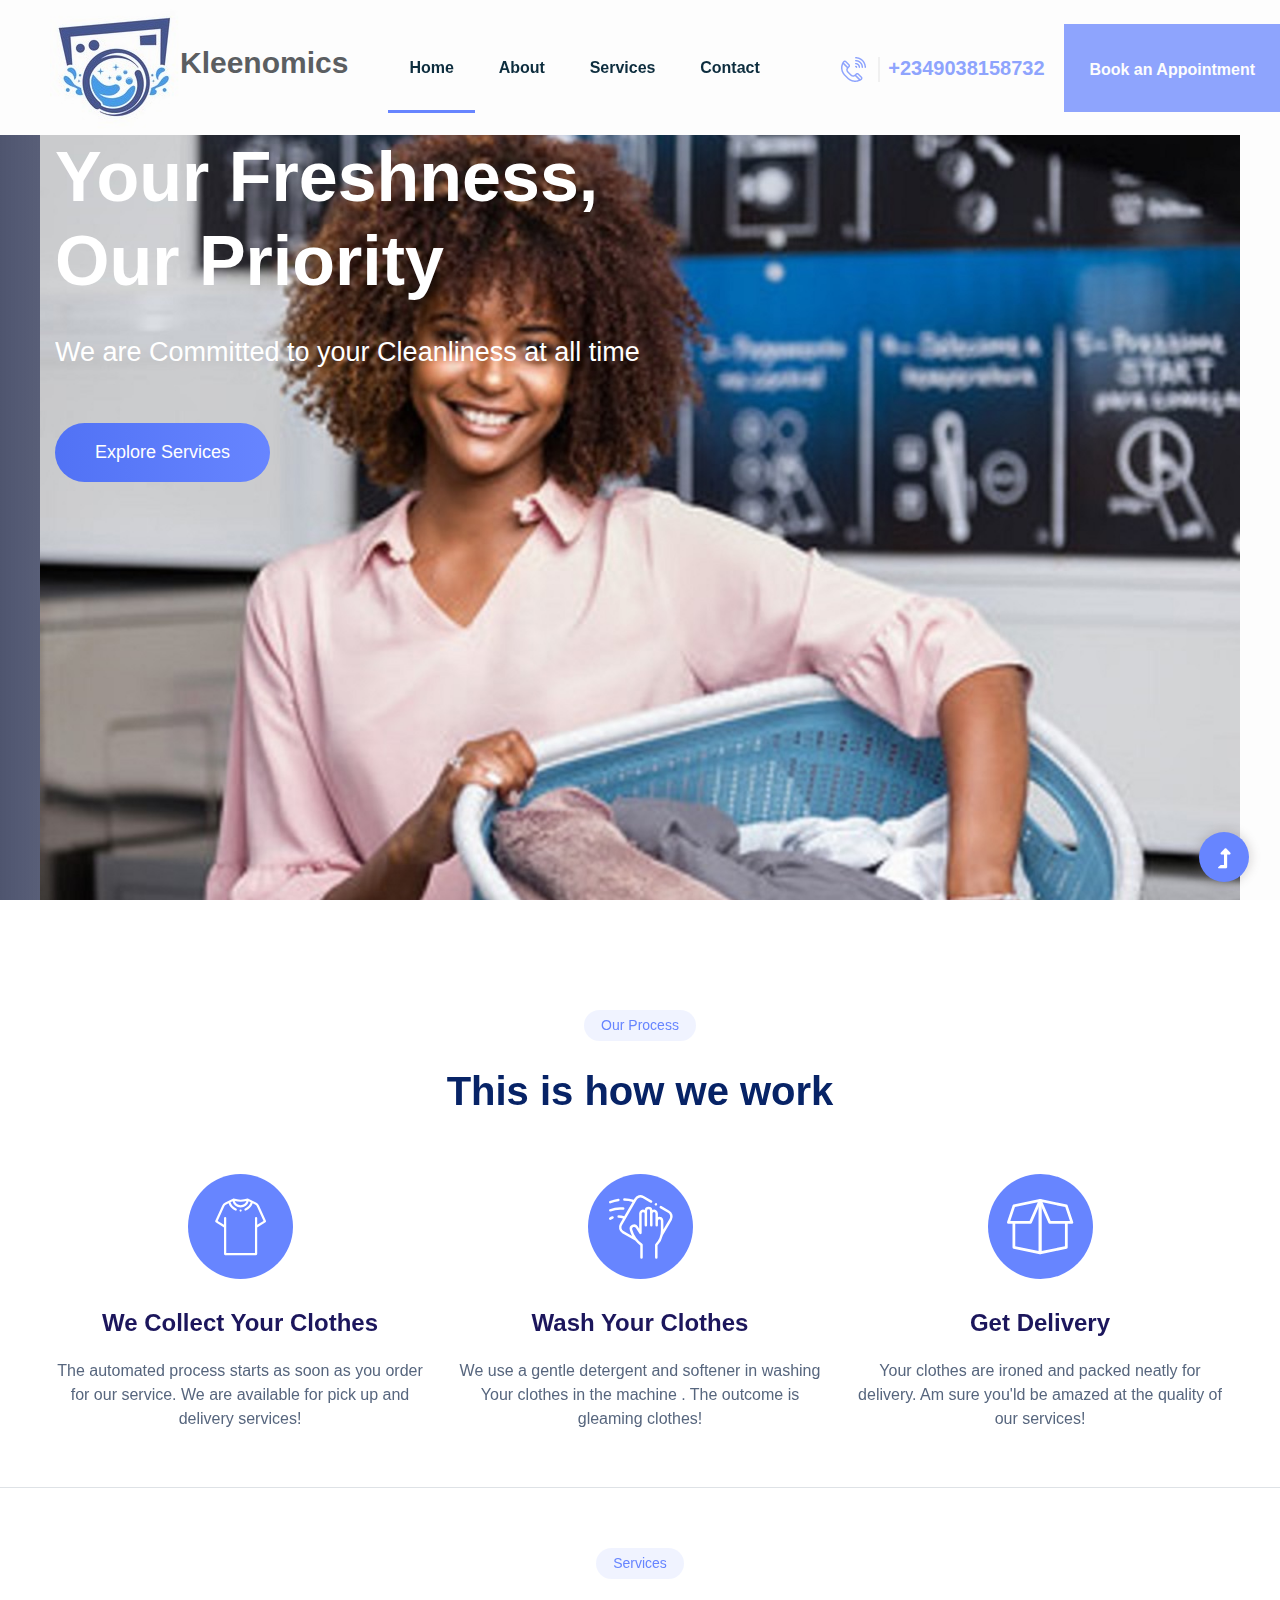
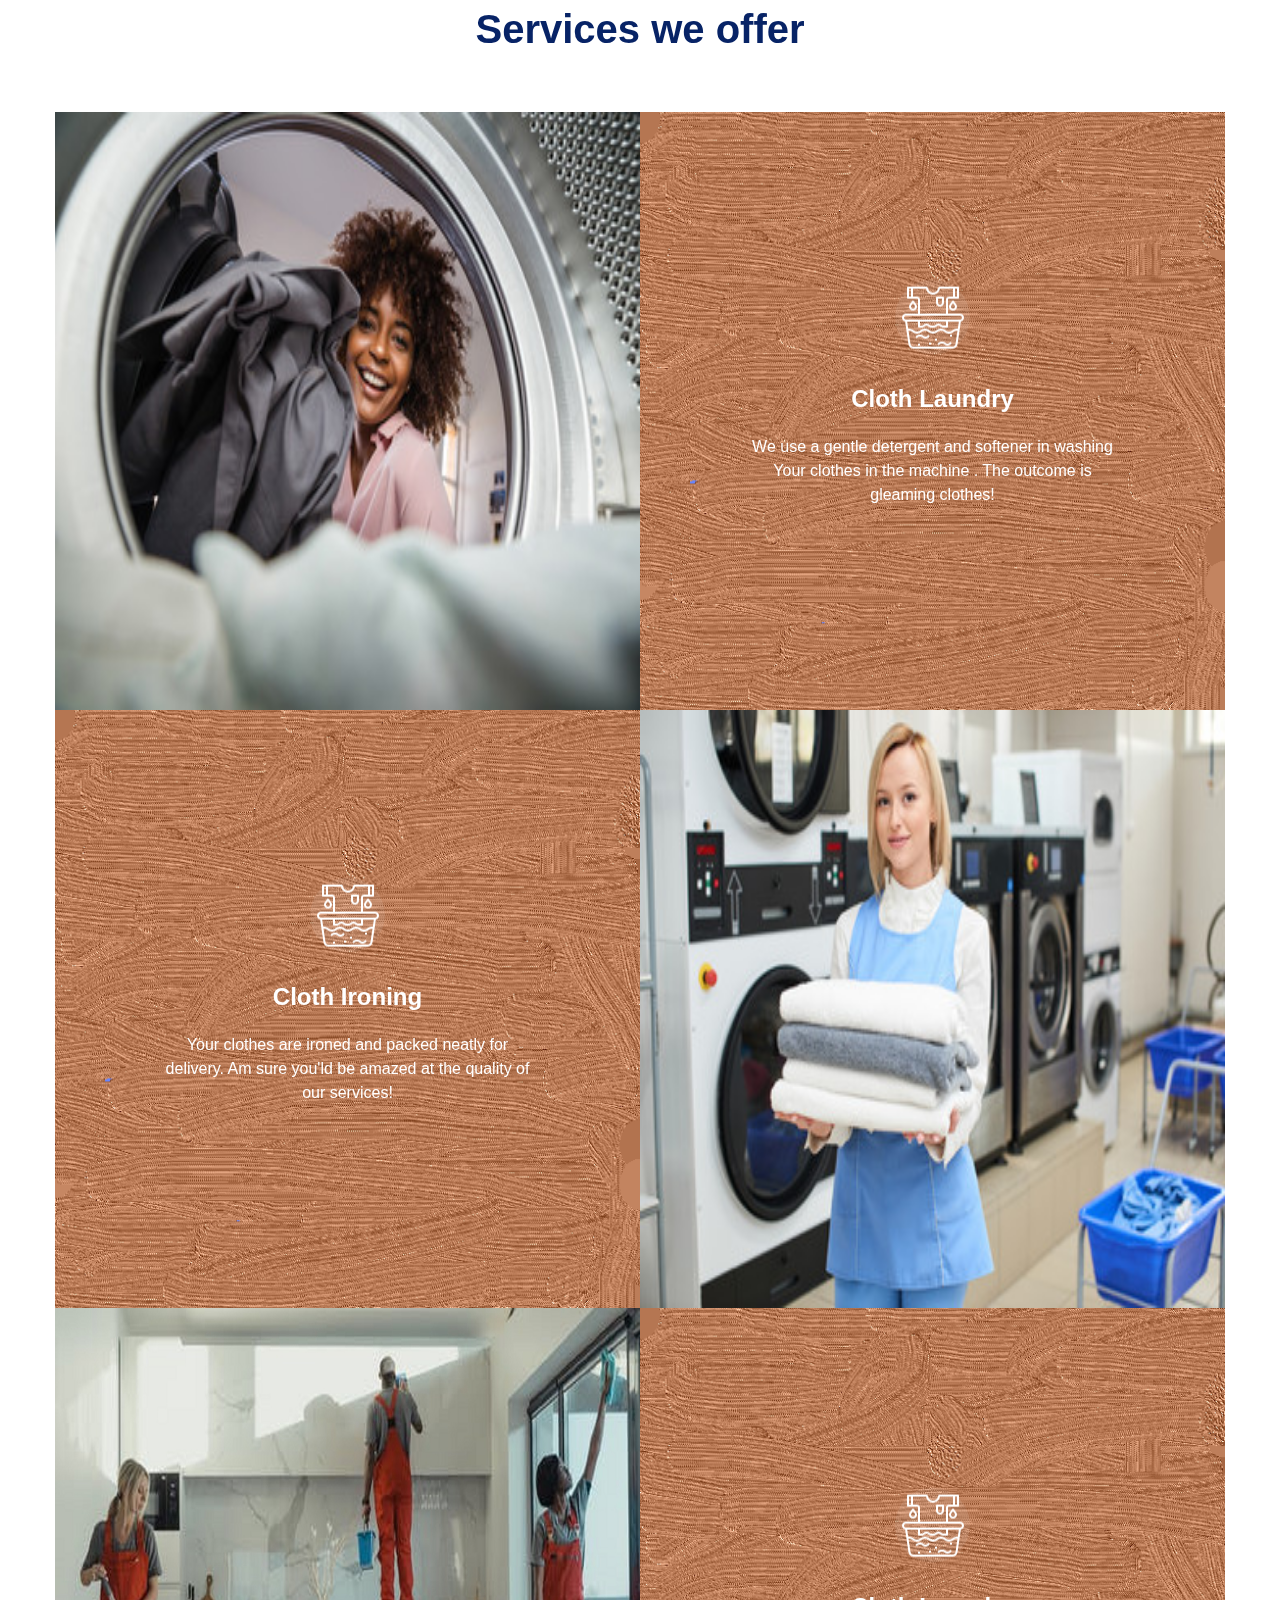
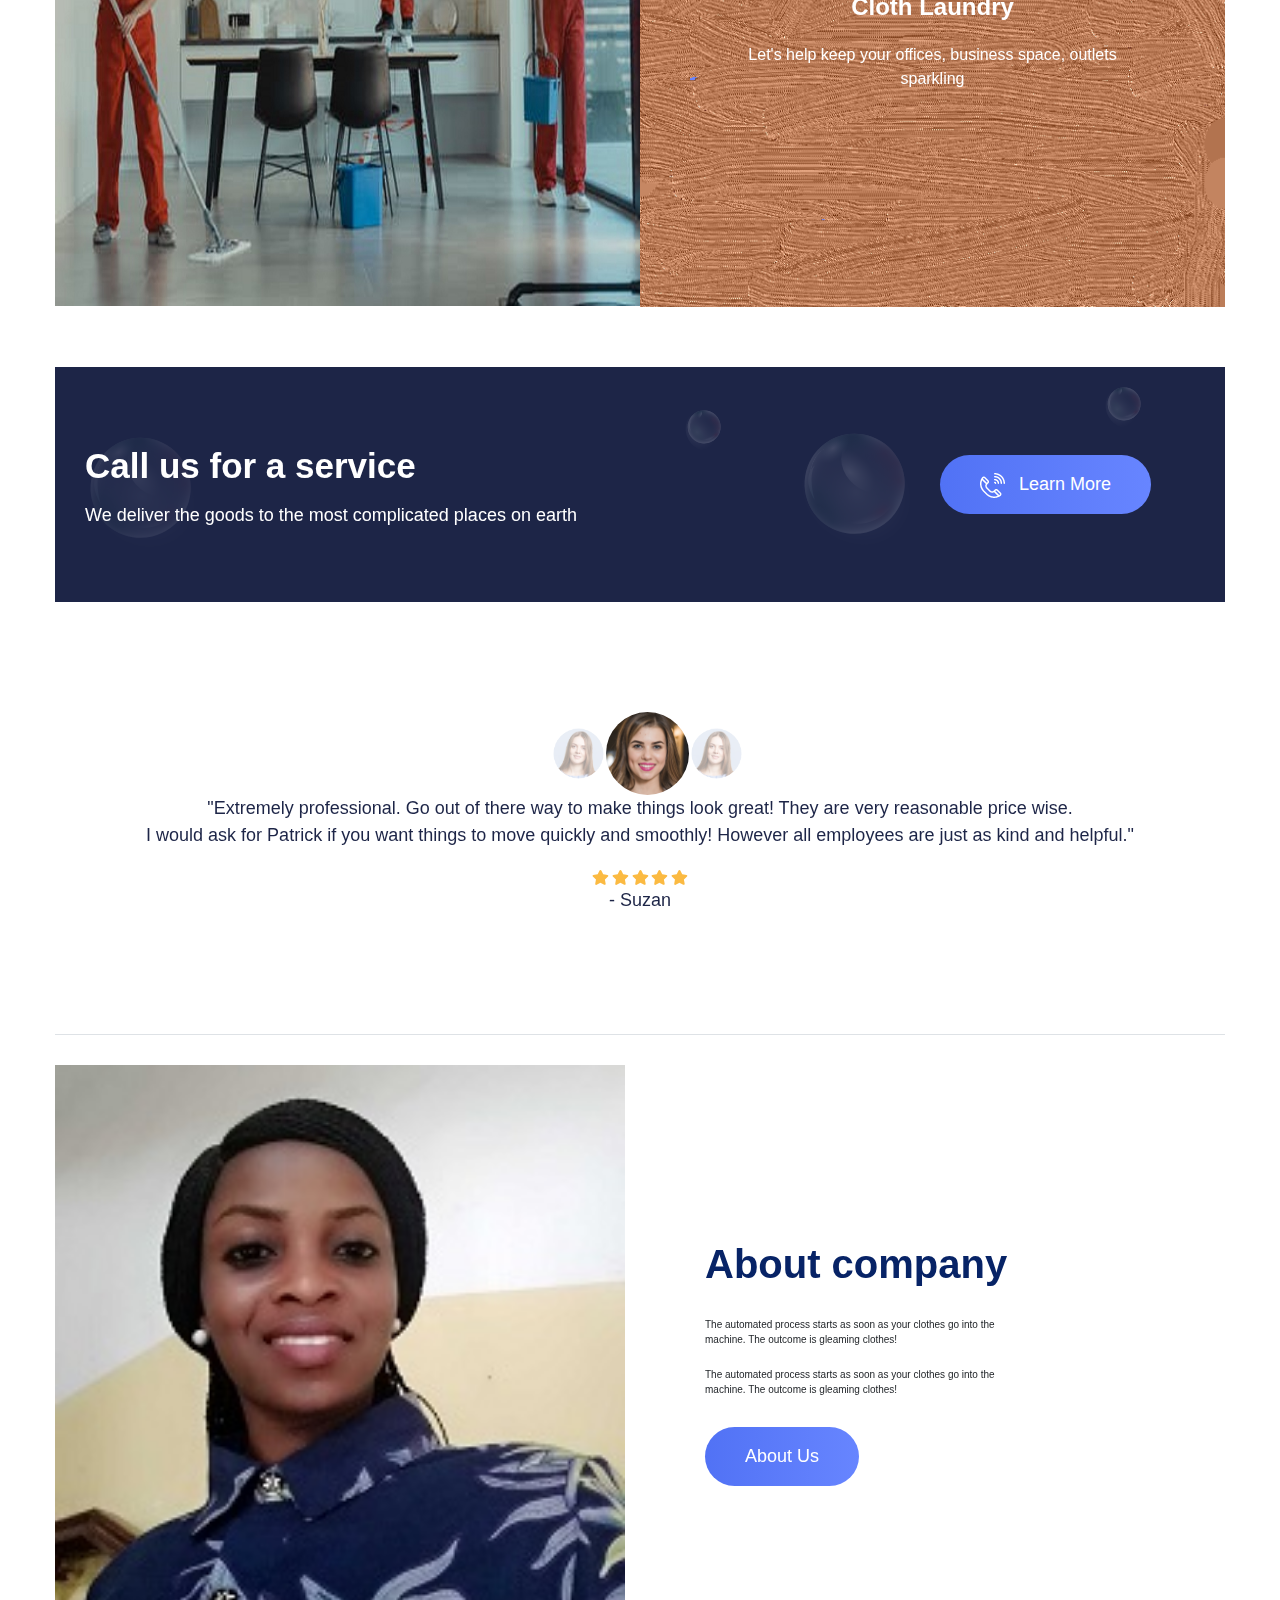
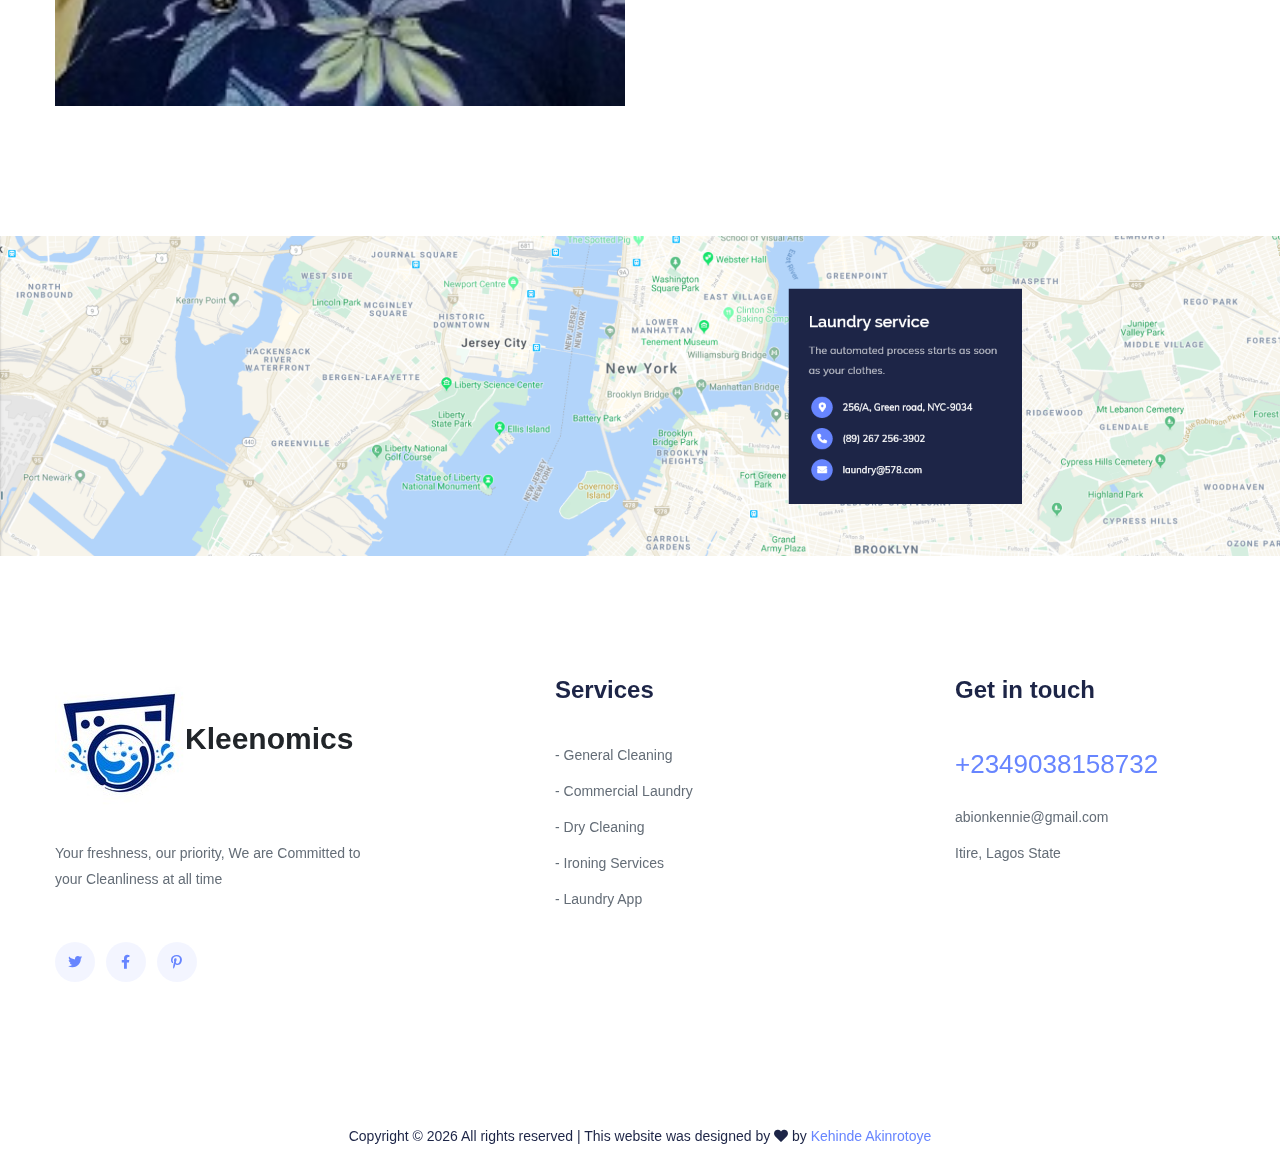
==== commit 6dbab71e: "modified: LaundryWebsite" ====
--- a/index.html
+++ b/index.html
@@ -6,7 +6,7 @@
     <meta http-equiv="X-UA-Compatible" content="IE=edge">
     <meta name="viewport" content="width=device-width, initial-scale=1.0">
     <link rel="stylesheet" href="https://cdnjs.cloudflare.com/ajax/libs/font-awesome/5.15.3/css/all.min.css">
-    <link rel="stylesheet" href="./css/style.css">
+
     <link href="https://cdn.jsdelivr.net/npm/bootstrap@5.1.2/dist/css/bootstrap.min.css" rel="stylesheet">
     <script src="https://cdn.jsdelivr.net/npm/bootstrap@5.1.2/dist/js/bootstrap.bundle.min.js"></script>
     <title>Document</title>
@@ -85,11 +85,44 @@
             <div class="slider-active">
                 <!-- Single Slider -->
                 <div class="single-slider slider-height d-flex align-items-center">
-                    <div class="container" style="background:url(./images/smile.jpg); height:100%; width: 120%;  background-position: center;
-                    background-repeat: no-repeat;
-                    background-size: cover;">
+                    <div class="container" style="background:url(./images/smile.jpg); height:100%; width: 120%;  background-position: center; 
+                     background-repeat: no-repeat; 
+                     background-size: cover;">
+
+                        <!-- Carousel -->
+                        <!-- <div id="demo" class="carousel slide" data-bs-ride="carousel" style="z-index:-100; position: absolute;">
+
+                        Indicators/dots
+                        <div class="carousel-indicators">
+                            <button type="button" data-bs-target="#demo" data-bs-slide-to="0" class="active"></button>
+                            <button type="button" data-bs-target="#demo" data-bs-slide-to="1"></button>
+                            <button type="button" data-bs-target="#demo" data-bs-slide-to="2"></button>
+                        </div>
+
+                        The slideshow/carousel
+                        <div class="carousel-inner" height:360px; width: 400px; background-position: center;>
+                            <div class="carousel-item active">
+                                <img src="./images/smile.jpg" alt="" class="d-block" style="width:100%">
+                            </div>
+                            <div class="carousel-item">
+                                <img src="./images/quality.jpg" alt="" class="d-block" style="width:100%">
+                            </div>
+                            <div class="carousel-item">
+                                <img src="./images/cleaning.jpeg" alt="New York" class="d-block" style="width:100%">
+                            </div>
+                        </div>
+
+                        <-- Left and right controls/icons -->
+                        <!-- <button class="carousel-control-prev" type="button" data-bs-target="#demo" data-bs-slide="prev">
+                        <span class="carousel-control-prev-icon"></span>
+                        </button>
+                        <button class="carousel-control-next" type="button" data-bs-target="#demo" data-bs-slide="next">
+                        <span class="carousel-control-next-icon"></span>
+                        </button>
+                    </div> -->
+
                         <div class="row">
-                            <div class="col-xl-7 col-lg-9 col-md-10 col-sm-9">
+                            <div class="col-xl-7 col-lg-9 col-md-10 col-sm-9" style="z-index:1000;">
                                 <div class="hero__caption">
                                     <h1 data-animation="fadeInLeft" data-delay="0.2s">Your freshness, our priority </h1>
                                     <p data-animation="fadeInLeft" data-delay="0.4s">We are Committed to your Cleanliness at all time</p>
@@ -363,13 +396,13 @@
                                 </div>
                                 <div class="footer-tittle">
                                     <div class="footer-pera">
-                                        <p>Suspendisse varius enim in eros elementum tristique. Duis cursus, mi quis viverra ornare, eros dolor interdum nulla.</p>
+                                        <p>Your freshness, our priority, We are Committed to your Cleanliness at all time</p>
                                     </div>
                                 </div>
                                 <!-- social -->
                                 <div class="footer-social">
                                     <a href="#"><i class="fab fa-twitter"></i></a>
-                                    <a href="https://bit.ly/sai4ull"><i class="fab fa-facebook-f"></i></a>
+                                    <a href="#"><i class="fab fa-facebook-f"></i></a>
                                     <a href="#"><i class="fab fa-pinterest-p"></i></a>
                                 </div>
                             </div>
@@ -404,6 +437,8 @@
                 </div>
             </div>
         </div>
+
+
         <!-- footer-bottom area -->
         <div class="footer-bottom-area section-bg2" data-background="assets/img/gallery/footer-bg.png">
             <div class="container">
@@ -436,7 +471,7 @@
 
 
 
-    </main>
+
 
     <script src="./js/vendor/modernizr-3.5.0.min.js"></script>
     <!-- Jquery, Popper, Bootstrap -->
--- a/css/style.css
+++ b/css/style.css
@@ -1,165 +1,3 @@
-@import url("https://fonts.googleapis.com/css2?family=Muli:wght@300;400;500;600;700;800&family=Raleway:wght@400;500;600;700;800;900&display=swap");
-.white-bg {
-    background: #ffffff
-}
-
-.gray-bg {
-    background: #F5F9FB
-}
-
-.gray-bg {
-    background: #f7f7fd
-}
-
-.white-bg {
-    background: #fff
-}
-
-.black-bg {
-    background: #16161a
-}
-
-.theme-bg {
-    background: #6785FF
-}
-
-.brand-bg {
-    background: #f1f4fa
-}
-
-.testimonial-bg {
-    background: #f9fafc
-}
-
-.white-color {
-    color: #fff
-}
-
-.black-color {
-    color: #16161a
-}
-
-.theme-color {
-    color: #6785FF
-}
-
-.boxed-btn {
-    background: #fff;
-    color: #6785FF !important;
-    display: inline-block;
-    padding: 18px 44px;
-    font-family: "Raleway", sans-serif;
-    font-size: 14px;
-    font-weight: 400;
-    border: 0;
-    border: 1px solid #6785FF;
-    letter-spacing: 3px;
-    text-align: center;
-    color: #6785FF;
-    text-transform: uppercase;
-    cursor: pointer
-}
-
-.boxed-btn:hover {
-    background: #6785FF;
-    color: #fff !important;
-    border: 1px solid #6785FF
-}
-
-.boxed-btn:focus {
-    outline: none
-}
-
-.boxed-btn.large-width {
-    width: 220px
-}
-
-[data-overlay] {
-    position: relative;
-    background-size: cover;
-    background-repeat: no-repeat;
-    background-position: center center
-}
-
-[data-overlay]::before {
-    position: absolute;
-    left: 0;
-    top: 0;
-    right: 0;
-    bottom: 0;
-    content: ""
-}
-
-[data-opacity="1"]::before {
-    opacity: 0.1
-}
-
-[data-opacity="2"]::before {
-    opacity: 0.2
-}
-
-[data-opacity="3"]::before {
-    opacity: 0.3
-}
-
-[data-opacity="4"]::before {
-    opacity: 0.4
-}
-
-[data-opacity="5"]::before {
-    opacity: 0.5
-}
-
-[data-opacity="6"]::before {
-    opacity: 0.6
-}
-
-[data-opacity="7"]::before {
-    opacity: 0.7
-}
-
-[data-opacity="8"]::before {
-    opacity: 0.8
-}
-
-[data-opacity="9"]::before {
-    opacity: 0.9
-}
-
-body {
-    font-family: "Muli", sans-serif;
-    font-weight: normal;
-    font-style: normal;
-    font-size: 16px
-}
-
-h1,
-h2,
-h3,
-h4,
-h5,
-h6 {
-    font-family: "Raleway", sans-serif;
-    color: #072366;
-    margin-top: 0px;
-    font-style: normal;
-    font-weight: 500;
-    text-transform: normal
-}
-
-p {
-    font-family: "Muli", sans-serif;
-    color: #10285d;
-    font-size: 16px;
-    line-height: 30px;
-    margin-bottom: 15px;
-    font-weight: normal
-}
-
-.bg-img-1 {
-    background-image: url(../img/slider/slider-img-1.jpg)
-}
-
 .bg-img-2 {
     background-image: url(../img/background-img/bg-img-2.jpg)
 }
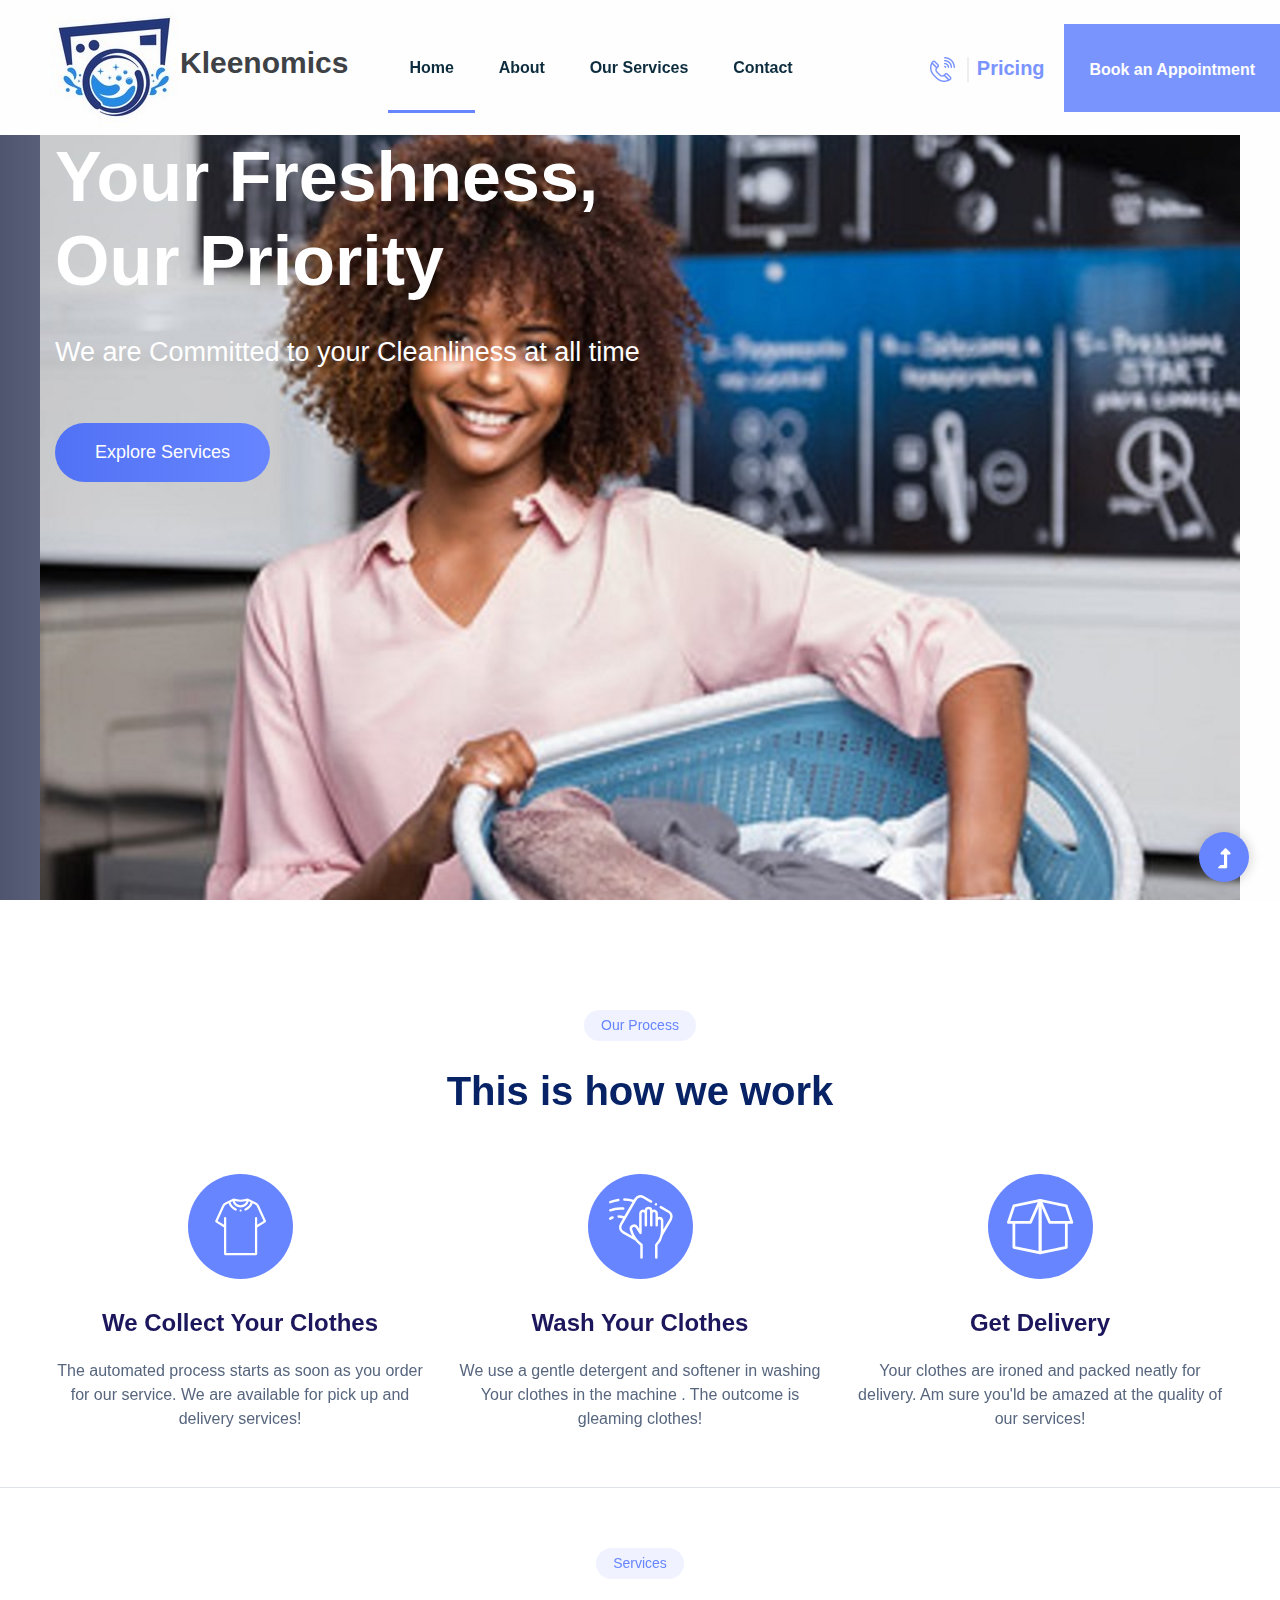
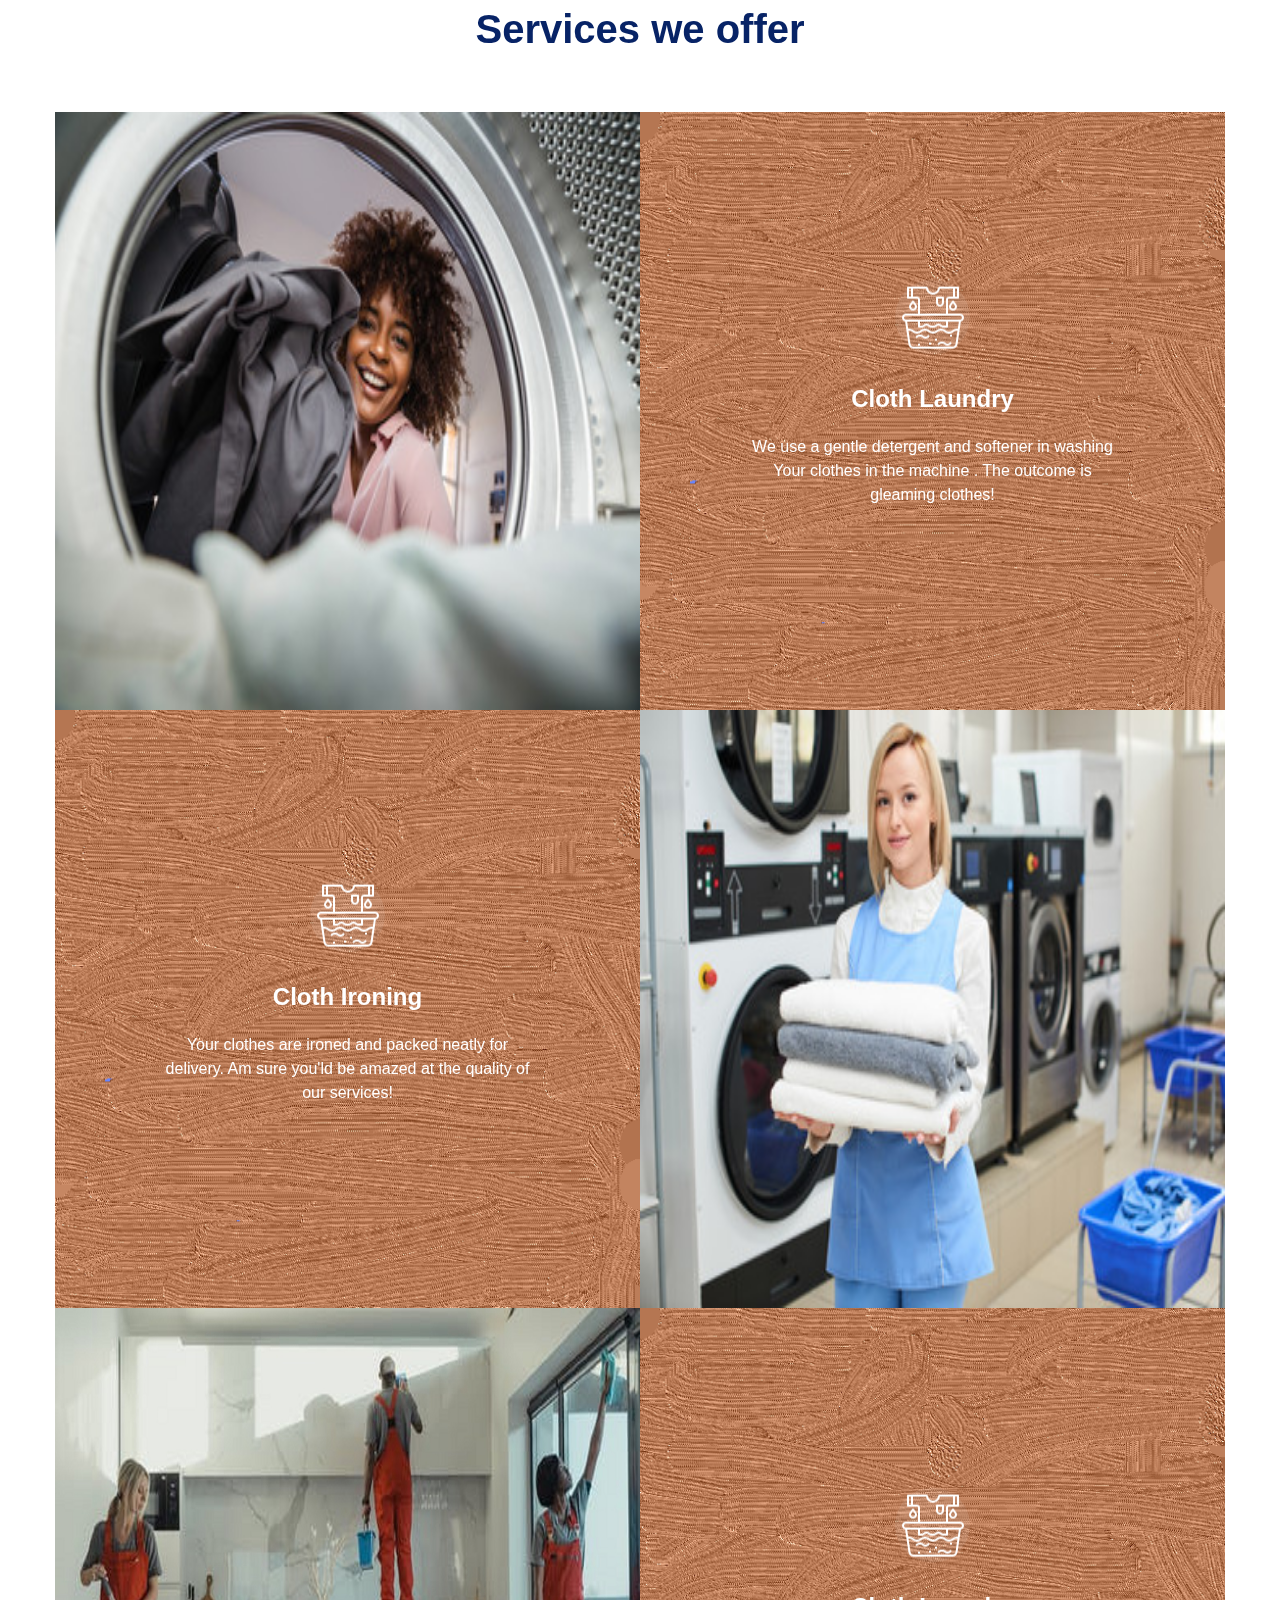
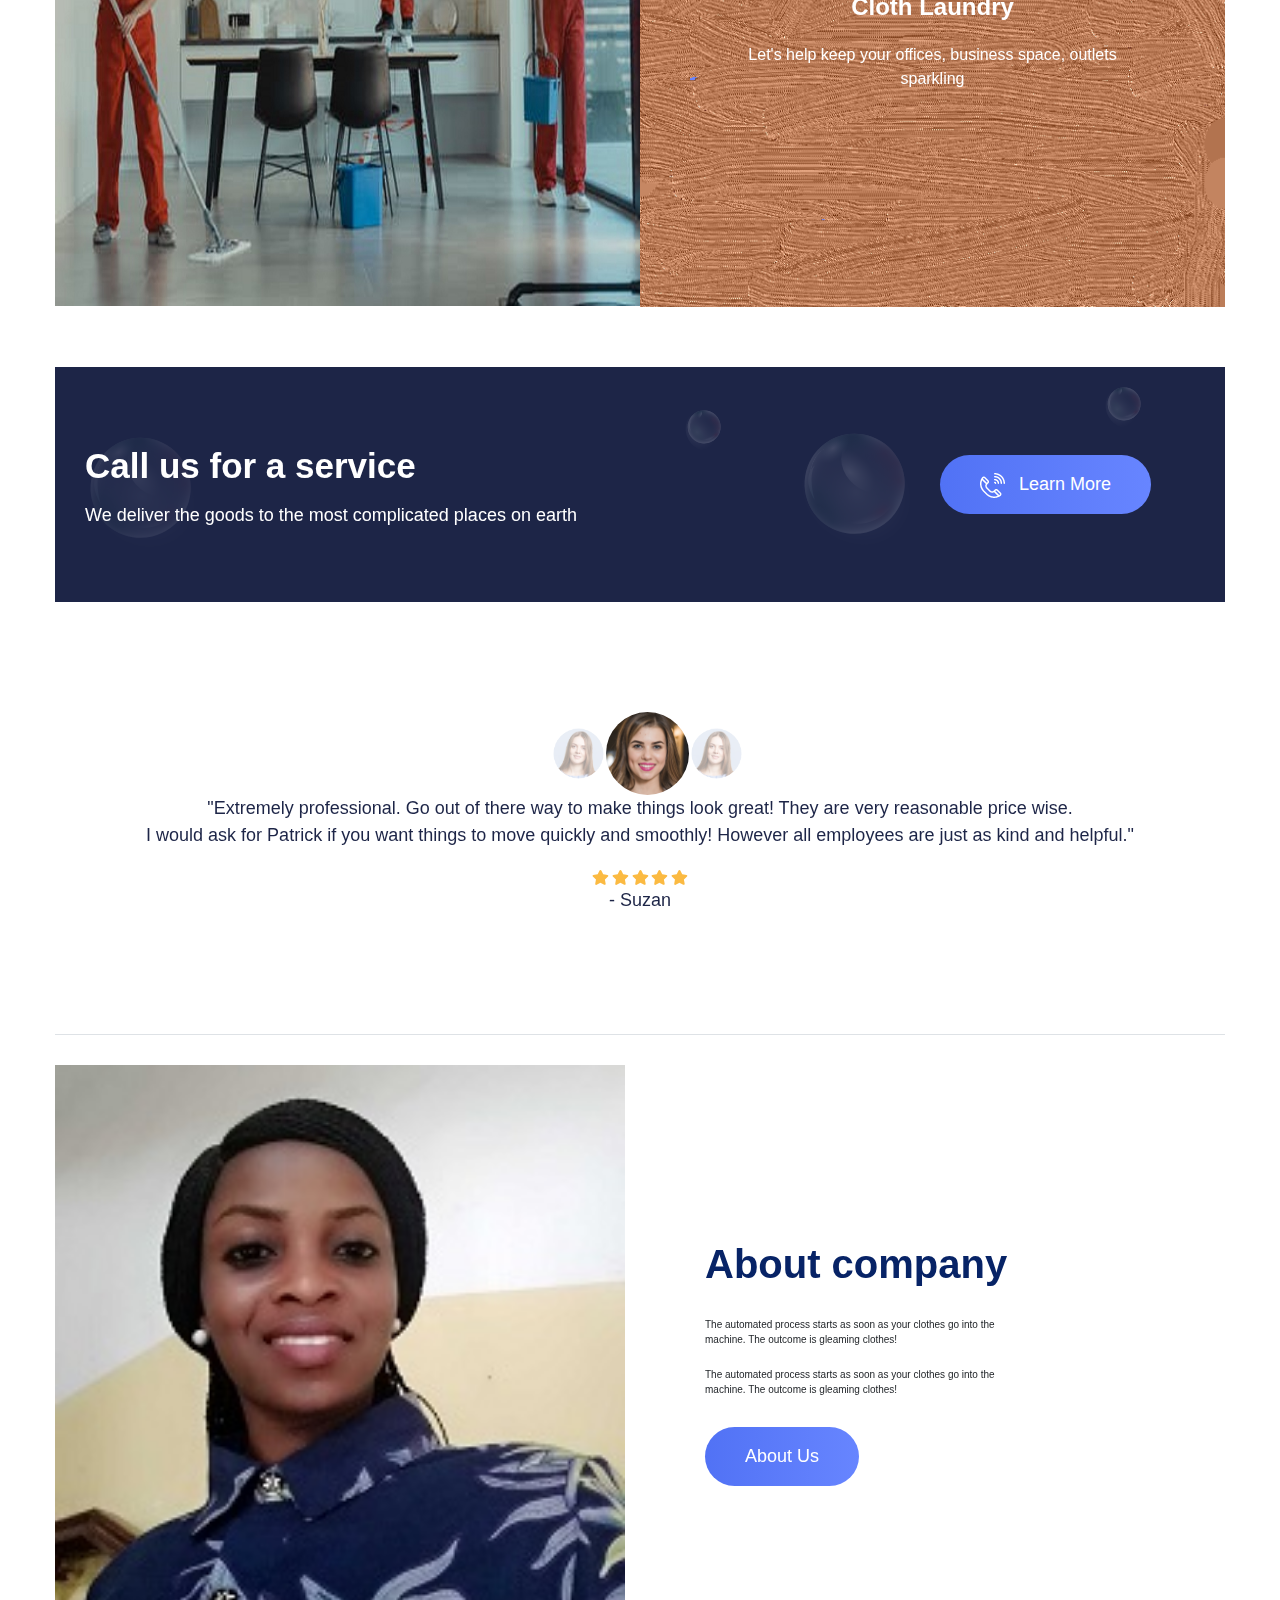
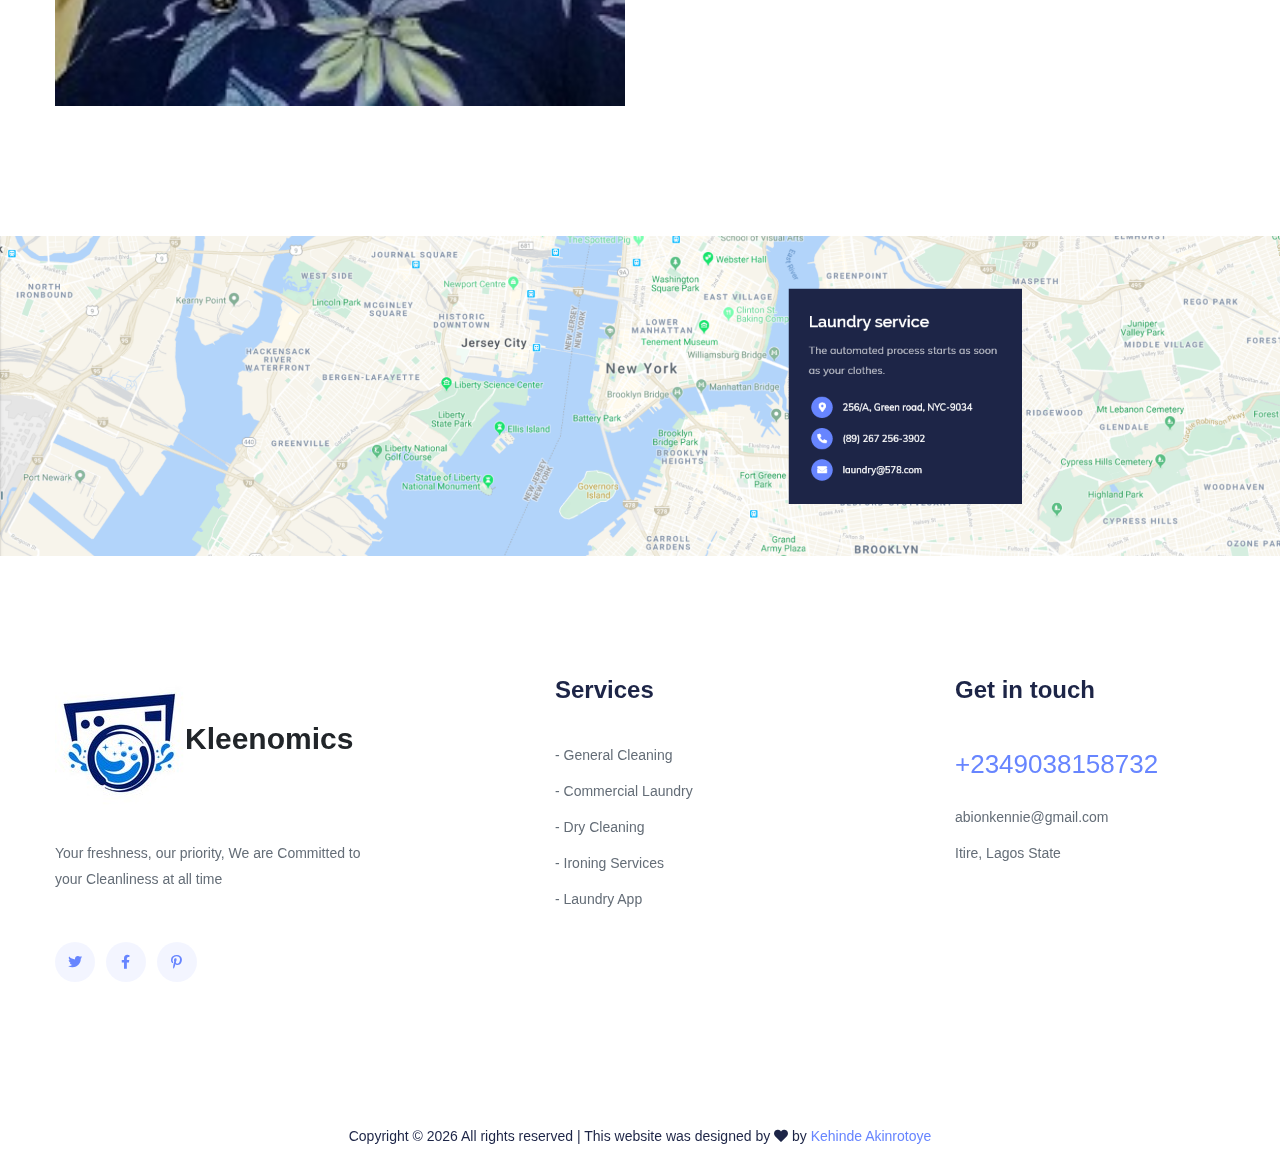
==== commit ff722a84: "modified: LaundryWebsite" ====
--- a/index.html
+++ b/index.html
@@ -59,7 +59,7 @@
                                 <ul id="navigation">
                                     <li class="active"><a href="index.html">Home</a></li>
                                     <li><a href="about.html">About</a></li>
-                                    <li><a href="services.html">Services</a></li>
+                                    <li><a href="services.html">Our Services</a></li>
                                     <li><a href="contact.html">Contact</a></li>
                                 </ul>
                             </nav>
@@ -67,8 +67,8 @@
                     </div>
                 </div>
                 <div class="header-right d-none d-lg-block">
-                    <a href="#" class="header-btn1"><img src="./images/call.png" alt="">+2349038158732</a>
-                    <a href="#" class="header-btn2">Book an Appointment</a>
+                    <a href="#" class="header-btn1"><img src="./images/call.png" alt="">Pricing</a>
+                    <a href="#Bookings" class="header-btn2">Book an Appointment</a>
                 </div>
                 <!-- Mobile Menu -->
                 <div class="col-12">
